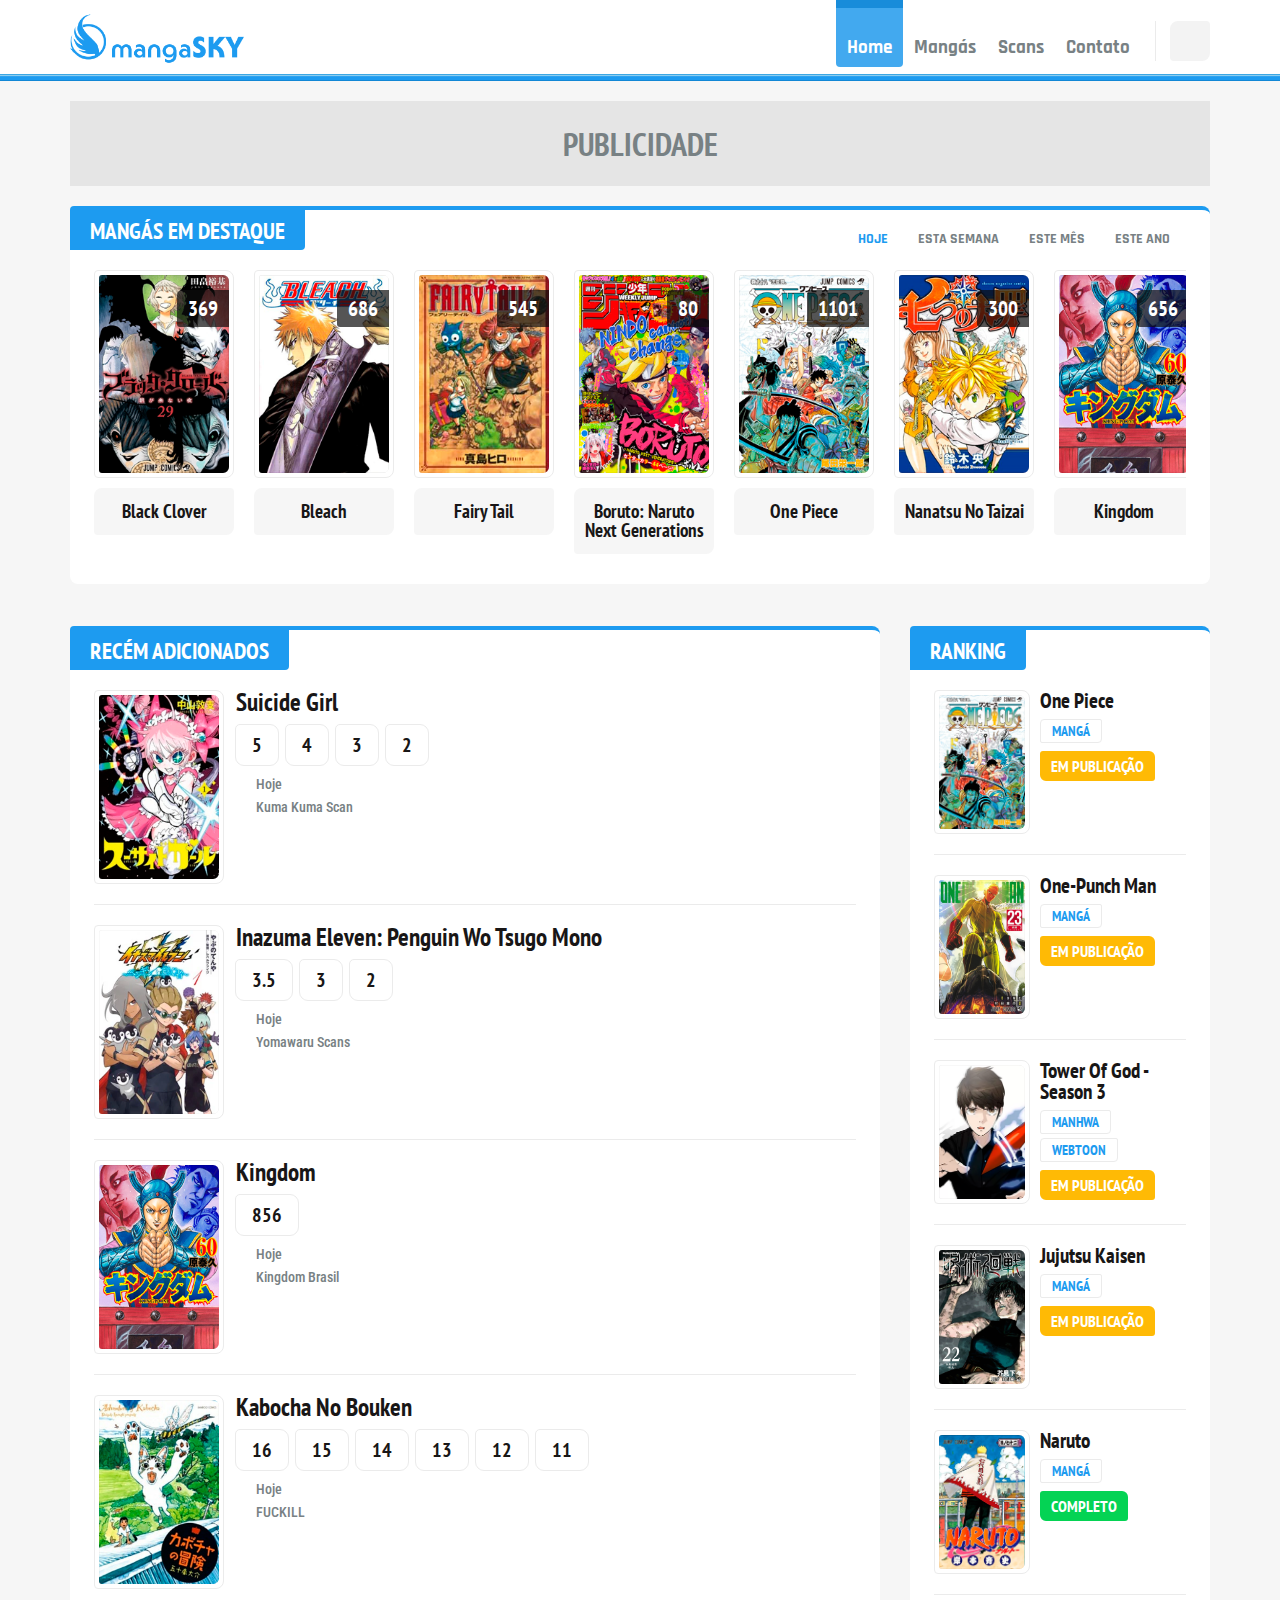
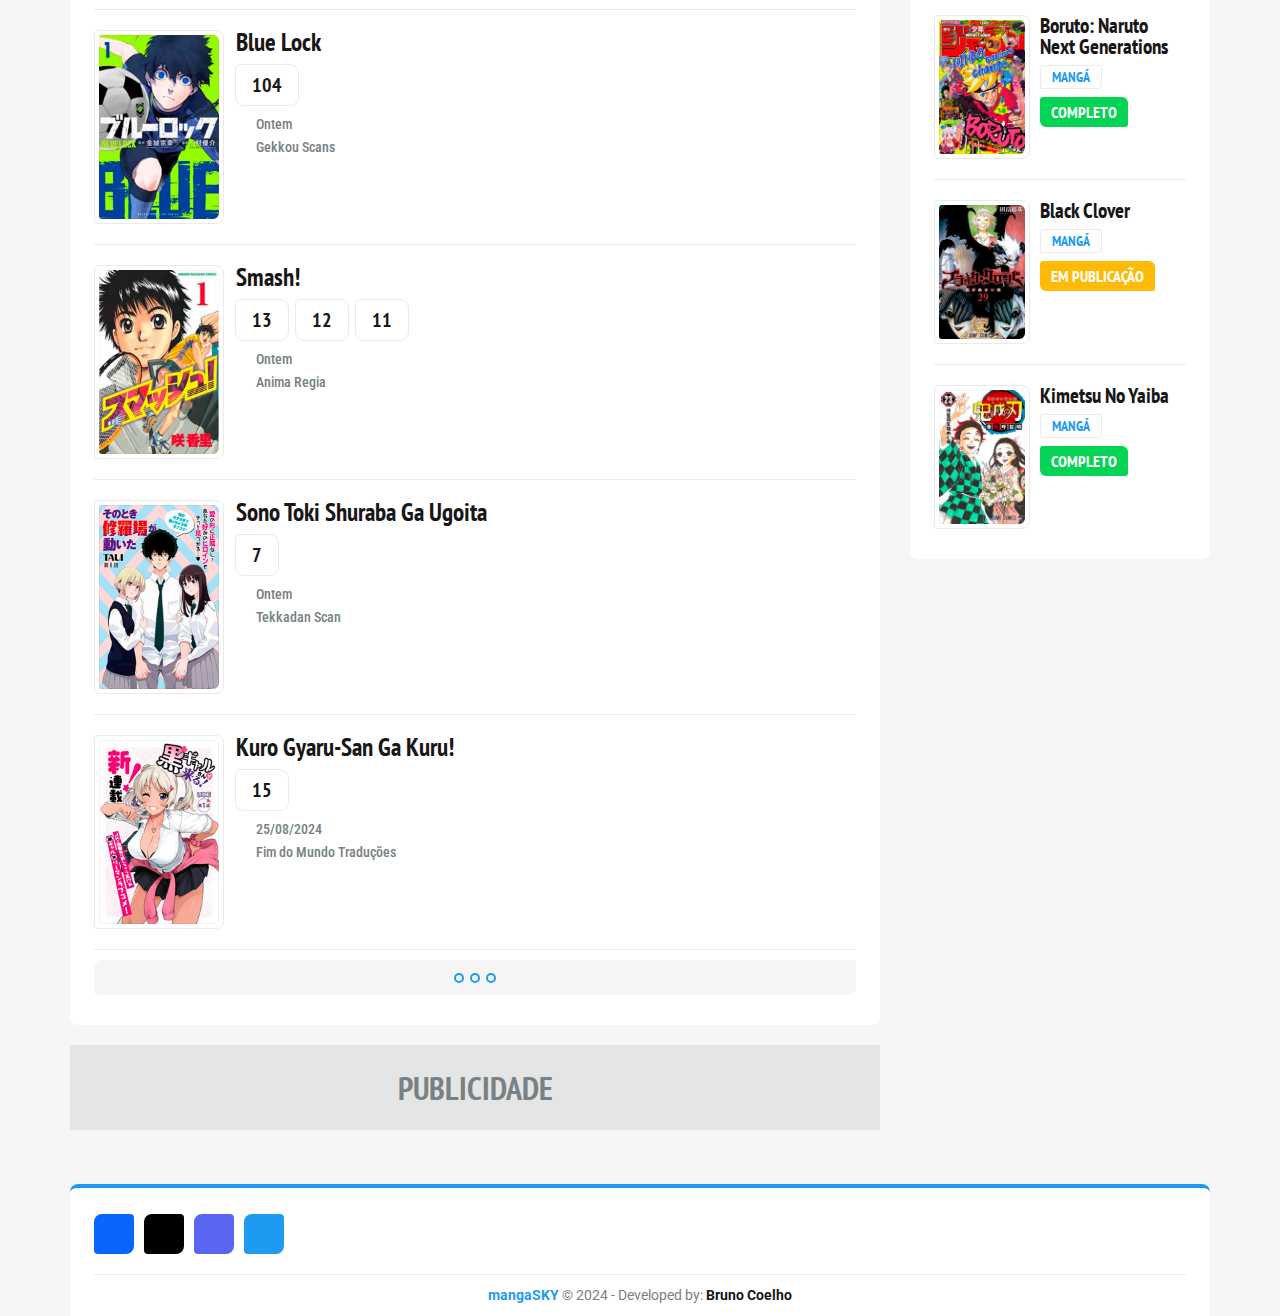
==== index.html @ 5f6895c2 "refactor: updates search component" ====
<!DOCTYPE html>
<html lang="pt-BR">
<head>
    <meta charset="UTF-8">
    <meta name="viewport" content="width=device-width, initial-scale=1.0">
    <title>mangaSKY - Leitor de mangás online pt-BR</title>
    <link rel="stylesheet" href="https://cdn.jsdelivr.net/npm/swiper@11/swiper-bundle.min.css" />
    <link rel="stylesheet" href="./assets/css/styles.css">
    <link rel="stylesheet" href="https://cdnjs.cloudflare.com/ajax/libs/font-awesome/6.5.2/css/all.min.css" integrity="sha512-SnH5WK+bZxgPHs44uWIX+LLJAJ9/2PkPKZ5QiAj6Ta86w+fsb2TkcmfRyVX3pBnMFcV7oQPJkl9QevSCWr3W6A==" crossorigin="anonymous" referrerpolicy="no-referrer" />
</head>
<body>
    <div id="window-overlay" class="window-overlay closed">
        <section class="sidebar" style="display: none;">
            <div class="sidebar__top">
                <a href="./index.html" class="sidebar__logo">mangaSKY</a>
                <button class="sidebar__button button__close-box">
                    <span class="button__close-line"></span>
                    <span class="button__close-line"></span>
                </button>
            </div>
            <nav class="sidebar__menu">
                <ul class="sidebar__list">
                    <li class="sidebar__list-item">
                        <a href="./index.html" class="sidebar__list-link">Home</a>
                    </li>
                    <li class="sidebar__list-item">
                        <a href="./mangas.html" class="sidebar__list-link">Mangás</a>
                    </li>
                    <li class="sidebar__list-item">
                        <a href="./scans.html" class="sidebar__list-link">Scans</a>
                    </li>
                    <li class="sidebar__list-item">
                        <a href="./contact.html" class="sidebar__list-link">Contato</a>
                    </li>
                </ul>
            </nav>
        </section>
    </div>
    <section id="search-wrapper" class="search">
        <form class="search__form">
            <input type="text" class="search__input" placeholder="Pesquisar...">
            <button class="search__button">
                <i class="fa-solid fa-magnifying-glass"></i>
            </button>
        </form>
    </section>
    <header class="header">
        <div class="container">
            <a href="./index.html" class="header__logo">mangaSKY</a>
            <div class="wrapper">
                <nav class="header__menu">
                    <ul class="header__list">
                        <li class="header__list-item active">
                            <a href="./index.html" class="header__list-link active">Home</a>
                        </li>
                        <li class="header__list-item">
                            <a href="./mangas.html" class="header__list-link">Mangás</a>
                        </li>
                        <li class="header__list-item">
                            <a href="./scans.html" class="header__list-link">Scans</a>
                        </li>
                        <li class="header__list-item">
                            <a href="./contact.html" class="header__list-link">Contato</a>
                        </li>
                    </ul>
                </nav>
                <div class="header__button-group">
                    <button id="sidebar-button" class="header__button button__toggle-box">
                        <span class="button__toggle-line"></span>
                        <span class="button__toggle-line"></span>
                        <span class="button__toggle-line"></span>
                    </button>
                    <span class="header__division-line">
                        <!-- -->
                    </span>
                    <button id="search-button" class="header__button">
                        <i class="fa-solid fa-magnifying-glass"></i>
                    </button>
                </div>
            </div>
        </div>
    </header>
    <main class="main">
        <section class="section ads">
            <span>Publicidade</span>
        </section>
        <section class="section content">
            <h1 class="content__title">Mangás em Destaque</h1>
            <nav class="highlights__menu">
                <ul class="highlights__list">
                    <li class="highlights__list-item">
                        <a href="#" class="highlights__list-link active">Hoje</a>
                    </li>
                    <li class="highlights__list-item">
                        <a href="#" class="highlights__list-link">Esta semana</a>
                    </li>
                    <li class="highlights__list-item">
                        <a href="#" class="highlights__list-link">Este mês</a>
                    </li>
                    <li class="highlights__list-item">
                        <a href="#" class="highlights__list-link">Este ano</a>
                    </li>
                </ul>
            </nav>
            <div class="swiper highlights__carousel">
                <div class="swiper-wrapper">
                    <!-- start carousel item -->
                    <div class="swiper-slide highlights__item">
                        <div class="highlights__cover">
                            <a href="#" class="highlights__link">
                                <img src="./assets/img/covers/black-clover.png" class="highlights__img">
                            </a>
                            <a href="#" class="highlights__chapter">369</a>
                        </div>
                        <div class="highlights__title">
                            <a href="#">Black Clover</a>
                        </div>
                    </div>
                    <!-- end carousel item -->
                    <!-- start carousel item -->
                    <div class="swiper-slide highlights__item">
                        <div class="highlights__cover">
                            <a href="#" class="highlights__link">
                                <img src="./assets/img/covers/bleach.png" class="highlights__img">
                            </a>
                            <a href="#" class="highlights__chapter">686</a>
                        </div>
                        <div class="highlights__title">
                            <a href="#">Bleach</a>
                        </div>
                    </div>
                    <!-- end carousel item -->
                    <!-- start carousel item -->
                    <div class="swiper-slide highlights__item">
                        <div class="highlights__cover">
                            <a href="#" class="highlights__link">
                                <img src="./assets/img/covers/fairy-tail.png" class="highlights__img">
                            </a>
                            <a href="#" class="highlights__chapter">545</a>
                        </div>
                        <div class="highlights__title">
                            <a href="#">Fairy Tail</a>
                        </div>
                    </div>
                    <!-- end carousel item -->
                    <!-- start carousel item -->
                    <div class="swiper-slide highlights__item">
                        <div class="highlights__cover">
                            <a href="#" class="highlights__link">
                                <img src="./assets/img/covers/boruto-naruto-next-generations.png" class="highlights__img">
                            </a>
                            <a href="#" class="highlights__chapter">80</a>
                        </div>
                        <div class="highlights__title">
                            <a href="#">Boruto: Naruto Next Generations</a>
                        </div>
                    </div>
                    <!-- end carousel item -->
                    <!-- start carousel item -->
                    <div class="swiper-slide highlights__item">
                        <div class="highlights__cover">
                            <a href="#" class="highlights__link">
                                <img src="./assets/img/covers/one-piece.png" class="highlights__img">
                            </a>
                            <a href="#" class="highlights__chapter">1101</a>
                        </div>
                        <div class="highlights__title">
                            <a href="#">One Piece</a>
                        </div>
                    </div>
                    <!-- end carousel item -->
                    <!-- start carousel item -->
                    <div class="swiper-slide highlights__item">
                        <div class="highlights__cover">
                            <a href="#" class="highlights__link">
                                <img src="./assets/img/covers/nanatsu-no-taizai.png" class="highlights__img">
                            </a>
                            <a href="#" class="highlights__chapter">300</a>
                        </div>
                        <div class="highlights__title">
                            <a href="#">Nanatsu No Taizai</a>
                        </div>
                    </div>
                    <!-- end carousel item -->
                    <!-- start carousel item -->
                    <div class="swiper-slide highlights__item">
                        <div class="highlights__cover">
                            <a href="#" class="highlights__link">
                                <img src="./assets/img/covers/kingdom.png" class="highlights__img">
                            </a>
                            <a href="#" class="highlights__chapter">656</a>
                        </div>
                        <div class="highlights__title">
                            <a href="#">Kingdom</a>
                        </div>
                    </div>
                    <!-- end carousel item -->
                    <!-- start carousel item -->
                    <div class="swiper-slide highlights__item">
                        <div class="highlights__cover">
                            <a href="#" class="highlights__link">
                                <img src="./assets/img/covers/kimetsu-no-yaiba.png" class="highlights__img">
                            </a>
                            <a href="#" class="highlights__chapter">205</a>
                        </div>
                        <div class="highlights__title">
                            <a href="#">Kimetsu No Yaiba</a>
                        </div>
                    </div>
                    <!-- end carousel item -->
                    <!-- start carousel item -->
                    <div class="swiper-slide highlights__item">
                        <div class="highlights__cover">
                            <a href="#" class="highlights__link">
                                <img src="./assets/img/covers/boku-no-hero-academia.png" class="highlights__img">
                            </a>
                            <a href="#" class="highlights__chapter">174</a>
                        </div>
                        <div class="highlights__title">
                            <a href="#">Boku No Hero Academia</a>
                        </div>
                    </div>
                    <!-- end carousel item -->
                    <!-- start carousel item -->
                    <div class="swiper-slide highlights__item">
                        <div class="highlights__cover">
                            <a href="#" class="highlights__link">
                                <img src="./assets/img/covers/tower-of-god-season-3.png" class="highlights__img">
                            </a>
                            <a href="#" class="highlights__chapter">120</a>
                        </div>
                        <div class="highlights__title">
                            <a href="#">Tower Of God - Season 3</a>
                        </div>
                    </div>
                    <!-- end carousel item -->
                </div>
            </div>
        </section>
        <div class="columns">
            <div class="columns__section">
                <section class="section content mb--0">
                    <h1 class="content__title">Recém Adicionados</h1>
                    <div class="mangas">
                        <!-- start recent item -->
                        <div class="mangas__summary">
                            <div class="mangas__cover">
                                <a href="#" class="mangas__link">
                                    <img src="./assets/img/covers/suicide-girl.png" class="mangas__img">
                                </a>
                            </div>
                            <div class="mangas__recents">
                                <a href="#" class="recents__title">Suicide Girl</a>
                                <ul class="chapters__list">
                                    <li class="chapters__list-item">
                                        <a href="#" class="chapters__list-link">5</a>
                                    </li>
                                    <li class="chapters__list-item">
                                        <a href="#" class="chapters__list-link">4</a>
                                    </li>
                                    <li class="chapters__list-item">
                                        <a href="#" class="chapters__list-link">3</a>
                                    </li>
                                    <li class="chapters__list-item">
                                        <a href="#" class="chapters__list-link">2</a>
                                    </li>
                                </ul>
                                <p class="recents__time mb--5"><span class="recents__icon"><i class="fa-solid fa-hourglass-end"></i></span>Hoje</p>  
                                <p class="recents__scan"><span class="recents__icon"><i class="fa-solid fa-layer-group"></i></span>Kuma Kuma Scan</p>
                            </div>
                        </div>
                        <!-- end recent item -->
                        <!-- start recent item -->
                        <div class="mangas__summary">
                            <div class="mangas__cover">
                                <a href="#" class="mangas__link">
                                    <img src="./assets/img/covers/inazuma-eleven-penguin-wo-tsugu-mono.png" class="mangas__img">
                                </a>
                            </div>
                            <div class="mangas__recents">
                                <a href="#" class="recents__title">Inazuma Eleven: Penguin Wo Tsugo Mono</a>
                                <ul class="chapters__list">
                                    <li class="chapters__list-item">
                                        <a href="#" class="chapters__list-link">3.5</a>
                                    </li>
                                    <li class="chapters__list-item">
                                        <a href="#" class="chapters__list-link">3</a>
                                    </li>
                                    <li class="chapters__list-item">
                                        <a href="#" class="chapters__list-link">2</a>
                                    </li>
                                </ul>
                                <p class="recents__time mb--5"><span class="recents__icon"><i class="fa-solid fa-hourglass-end"></i></span>Hoje</p>  
                                <p class="recents__scan"><span class="recents__icon"><i class="fa-solid fa-layer-group"></i></span>Yomawaru Scans</p>
                            </div>
                        </div>
                        <!-- end recent item -->
                        <!-- start recent item -->
                        <div class="mangas__summary">
                            <div class="mangas__cover">
                                <a href="#" class="mangas__link">
                                    <img src="./assets/img/covers/kingdom.png" class="mangas__img">
                                </a>
                            </div>
                            <div class="mangas__recents">
                                <a href="#" class="recents__title">Kingdom</a>
                                <ul class="chapters__list">
                                    <li class="chapters__list-item">
                                        <a href="#" class="chapters__list-link">856</a>
                                    </li>
                                </ul>
                                <p class="recents__time mb--5"><span class="recents__icon"><i class="fa-solid fa-hourglass-end"></i></span>Hoje</p>  
                                <p class="recents__scan"><span class="recents__icon"><i class="fa-solid fa-layer-group"></i></span>Kingdom Brasil</p>
                            </div>
                        </div>
                        <!-- end recent item -->
                        <!-- start recent item -->
                        <div class="mangas__summary">
                            <div class="mangas__cover">
                                <a href="#" class="mangas__link">
                                    <img src="./assets/img/covers/kabocha-no-bouken.png" class="mangas__img">
                                </a>
                            </div>
                            <div class="mangas__recents">
                                <a href="#" class="recents__title">Kabocha No Bouken</a>
                                <ul class="chapters__list">
                                    <li class="chapters__list-item">
                                        <a href="#" class="chapters__list-link">16</a>
                                    </li>
                                    <li class="chapters__list-item">
                                        <a href="#" class="chapters__list-link">15</a>
                                    </li>
                                    <li class="chapters__list-item">
                                        <a href="#" class="chapters__list-link">14</a>
                                    </li>
                                    <li class="chapters__list-item">
                                        <a href="#" class="chapters__list-link">13</a>
                                    </li>
                                    <li class="chapters__list-item">
                                        <a href="#" class="chapters__list-link">12</a>
                                    </li>
                                    <li class="chapters__list-item">
                                        <a href="#" class="chapters__list-link">11</a>
                                    </li>
                                </ul>
                                <p class="recents__time mb--5"><span class="recents__icon"><i class="fa-solid fa-hourglass-end"></i></span>Hoje</p>  
                                <p class="recents__scan"><span class="recents__icon"><i class="fa-solid fa-layer-group"></i></span>FUCKILL</p>
                            </div>
                        </div>
                        <!-- end recent item -->
                        <!-- start recent item -->
                        <div class="mangas__summary">
                            <div class="mangas__cover">
                                <a href="#" class="mangas__link">
                                    <img src="./assets/img/covers/blue-lock.png" class="mangas__img">
                                </a>
                            </div>
                            <div class="mangas__recents">
                                <a href="#" class="recents__title">Blue Lock</a>
                                <ul class="chapters__list">
                                    <li class="chapters__list-item">
                                        <a href="#" class="chapters__list-link">104</a>
                                    </li>
                                </ul>
                                <p class="recents__time mb--5"><span class="recents__icon"><i class="fa-solid fa-hourglass-end"></i></span>Ontem</p>  
                                <p class="recents__scan"><span class="recents__icon"><i class="fa-solid fa-layer-group"></i></span>Gekkou Scans</p>
                            </div>
                        </div>
                        <!-- end recent item -->
                        <!-- start recent item -->
                        <div class="mangas__summary">
                            <div class="mangas__cover">
                                <a href="#" class="mangas__link">
                                    <img src="./assets/img/covers/smash.png" class="mangas__img">
                                </a>
                            </div>
                            <div class="mangas__recents">
                                <a href="#" class="recents__title">Smash!</a>
                                <ul class="chapters__list">
                                    <li class="chapters__list-item">
                                        <a href="#" class="chapters__list-link">13</a>
                                    </li>
                                    <li class="chapters__list-item">
                                        <a href="#" class="chapters__list-link">12</a>
                                    </li>
                                    <li class="chapters__list-item">
                                        <a href="#" class="chapters__list-link">11</a>
                                    </li>
                                </ul>
                                <p class="recents__time mb--5"><span class="recents__icon"><i class="fa-solid fa-hourglass-end"></i></span>Ontem</p>  
                                <p class="recents__scan"><span class="recents__icon"><i class="fa-solid fa-layer-group"></i></span>Anima Regia</p>
                            </div>
                        </div>
                        <!-- end recent item -->
                        <!-- start recent item -->
                        <div class="mangas__summary">
                            <div class="mangas__cover">
                                <a href="#" class="mangas__link">
                                    <img src="./assets/img/covers/sono-toki-shuraba-ga-ugoita.png" class="mangas__img">
                                </a>
                            </div>
                            <div class="mangas__recents">
                                <a href="#" class="recents__title">Sono Toki Shuraba Ga Ugoita</a>
                                <ul class="chapters__list">
                                    <li class="chapters__list-item">
                                        <a href="#" class="chapters__list-link">7</a>
                                    </li>
                                </ul>
                                <p class="recents__time mb--5"><span class="recents__icon"><i class="fa-solid fa-hourglass-end"></i></span>Ontem</p>  
                                <p class="recents__scan"><span class="recents__icon"><i class="fa-solid fa-layer-group"></i></span>Tekkadan Scan</p>
                            </div>
                        </div>
                        <!-- end recent item -->
                        <!-- start recent item -->
                        <div class="mangas__summary">
                            <div class="mangas__cover">
                                <a href="#" class="mangas__link">
                                    <img src="./assets/img/covers/kuro-gyaru-san-ga-kuru.png" class="mangas__img">
                                </a>
                            </div>
                            <div class="mangas__recents">
                                <a href="#" class="recents__title">Kuro Gyaru-San Ga Kuru!</a>
                                <ul class="chapters__list">
                                    <li class="chapters__list-item">
                                        <a href="#" class="chapters__list-link">15</a>
                                    </li>
                                </ul>
                                <p class="recents__time mb--5"><span class="recents__icon"><i class="fa-solid fa-hourglass-end"></i></span>25/08/2024</p>  
                                <p class="recents__scan"><span class="recents__icon"><i class="fa-solid fa-layer-group"></i></span>Fim do Mundo Traduções</p>
                            </div>
                        </div>
                        <!-- end recent item -->
                    </div>
                    <button class="button__load-more">
                        <div class="button__ellipses">
                            <span class="button__ellipse"></span>
                            <span class="button__ellipse"></span>
                            <span class="button__ellipse"></span>
                        </div>
                    </button>
                </section>
                <section class="section ads mb--0">
                    <span>Publicidade</span>
                </section>
            </div>
            <div class="columns__aside">
                <aside class="aside content mb--0">
                    <h1 class="content__title">Ranking</h1>
                    <!-- ranking template designed for 8 elements -->
                    <div class="ranking">
                        <!-- start ranking item -->
                        <div class="ranking__summary">
                            <div class="ranking__cover">
                                <a href="#" class="ranking__link">
                                    <img src="./assets/img/covers/one-piece.png" class="ranking__img">
                                </a>
                            </div>
                            <div class="ranking__info">
                                <a href="#" class="info__title">One Piece</a>
                                <ul class="types__list">
                                    <li class="types__list-item">Mangá</li>
                                </ul>
                                <span class="ranking__status status--on-going">Em Publicação</span>
                            </div>
                        </div>
                        <!-- end ranking item -->
                        <!-- start ranking item -->
                        <div class="ranking__summary">
                            <div class="ranking__cover">
                                <a href="#" class="ranking__link">
                                    <img src="./assets/img/covers/one-punch-man.png" class="ranking__img">
                                </a>
                            </div>
                            <div class="ranking__info">
                                <a href="#" class="info__title">One-Punch Man</a>
                                <ul class="types__list">
                                    <li class="types__list-item">Mangá</li>
                                </ul>
                                <span class="ranking__status status--on-going">Em Publicação</span>
                            </div>
                        </div>
                        <!-- end ranking item -->
                        <!-- start ranking item -->
                        <div class="ranking__summary">
                            <div class="ranking__cover">
                                <a href="#" class="ranking__link">
                                    <img src="./assets/img/covers/tower-of-god-season-3.png" class="ranking__img">
                                </a>
                            </div>
                            <div class="ranking__info">
                                <a href="#" class="info__title">Tower Of God - Season 3</a>
                                <ul class="types__list">
                                    <li class="types__list-item">Manhwa</li>
                                    <li class="types__list-item">Webtoon</li>
                                </ul>
                                <span class="ranking__status status--on-going">Em Publicação</span>
                            </div>
                        </div>
                        <!-- end ranking item -->
                        <!-- start ranking item -->
                        <div class="ranking__summary">
                            <div class="ranking__cover">
                                <a href="#" class="ranking__link">
                                    <img src="./assets/img/covers/jujutsu-kaisen.png" class="ranking__img">
                                </a>
                            </div>
                            <div class="ranking__info">
                                <a href="#" class="info__title">Jujutsu Kaisen</a>
                                <ul class="types__list">
                                    <li class="types__list-item">Mangá</li>
                                </ul>
                                <span class="ranking__status status--on-going">Em Publicação</span>
                            </div>
                        </div>
                        <!-- end ranking item -->
                        <!-- start ranking item -->
                        <div class="ranking__summary">
                            <div class="ranking__cover">
                                <a href="#" class="ranking__link">
                                    <img src="./assets/img/covers/naruto.png" class="ranking__img">
                                </a>
                            </div>
                            <div class="ranking__info">
                                <a href="#" class="info__title">Naruto</a>
                                <ul class="types__list">
                                    <li class="types__list-item">Mangá</li>
                                </ul>
                                <span class="ranking__status status--complete">Completo</span>
                            </div>
                        </div>
                        <!-- end ranking item -->
                        <!-- start ranking item -->
                        <div class="ranking__summary">
                            <div class="ranking__cover">
                                <a href="#" class="ranking__link">
                                    <img src="./assets/img/covers/boruto-naruto-next-generations.png" class="ranking__img">
                                </a>
                            </div>
                            <div class="ranking__info">
                                <a href="#" class="info__title">Boruto: Naruto Next Generations</a>
                                <ul class="types__list">
                                    <li class="types__list-item">Mangá</li>
                                </ul>
                                <span class="ranking__status status--complete">Completo</span>
                            </div>
                        </div>
                        <!-- end ranking item -->
                        <!-- start ranking item -->
                        <div class="ranking__summary">
                            <div class="ranking__cover">
                                <a href="#" class="ranking__link">
                                    <img src="./assets/img/covers/black-clover.png" class="ranking__img">
                                </a>
                            </div>
                            <div class="ranking__info">
                                <a href="#" class="info__title">Black Clover</a>
                                <ul class="types__list">
                                    <li class="types__list-item">Mangá</li>
                                </ul>
                                <span class="ranking__status status--on-going">Em Publicação</span>
                            </div>
                        </div>
                        <!-- end ranking item -->
                        <!-- start ranking item -->
                        <div class="ranking__summary">
                            <div class="ranking__cover">
                                <a href="#" class="ranking__link">
                                    <img src="./assets/img/covers/kimetsu-no-yaiba.png" class="ranking__img">
                                </a>
                            </div>
                            <div class="ranking__info">
                                <a href="#" class="info__title">Kimetsu No Yaiba</a>
                                <ul class="types__list">
                                    <li class="types__list-item">Mangá</li>
                                </ul>
                                <span class="ranking__status status--complete">Completo</span>
                            </div>
                        </div>
                        <!-- end ranking item -->
                    </div>
                </aside>
            </div>
        </div>
    </main>
    <footer class="footer">
        <div class="container">
            <div class="footer__top">
                <nav class="footer__socials">
                    <ul class="socials__list">
                        <li class="socials__list-item">
                            <a href="#" class="socials__list-link socials--facebook">
                                <i class="fa-brands fa-facebook-f"></i>
                            </a>
                        </li>
                        <li class="socials__list-item">
                            <a href="#" class="socials__list-link socials--twitter-x">
                                <i class="fa-brands fa-x-twitter"></i>
                            </a>
                        </li>
                        <li class="socials__list-item">
                            <a href="#" class="socials__list-link socials--discord">
                                <i class="fa-brands fa-discord"></i>
                            </a>
                        </li>
                        <li class="socials__list-item">
                            <a href="./contact.html" class="socials__list-link socials--contact">
                                <i class="fa-solid fa-envelope"></i>
                            </a>
                        </li>
                    </ul>
                </nav>
            </div>
            <div class="footer__copy">
                <p><a href="#" class="copy__link">mangaSKY</a> © 2024 - Developed by: <a href="http://eubrunocoelho.vercel.app" target="_blank" class="copy__link copy__link--author">Bruno Coelho</p>
            </div>
        </div>
    </footer>
    <script src="https://ajax.googleapis.com/ajax/libs/jquery/3.7.1/jquery.min.js"></script>
    <script src="https://cdn.jsdelivr.net/npm/swiper@11/swiper-bundle.min.js"></script>
    <script src="./assets/js/scripts.js"></script>
    <script src="./assets/js/swiper.js"></script>
</body>
</html>
---- assets/css/styles.css ----
@import url("https://fonts.googleapis.com/css2?family=Roboto:ital,wght@0,100;0,300;0,400;0,500;0,700;0,900;1,100;1,300;1,400;1,500;1,700;1,900&display=swap");@import url("https://fonts.googleapis.com/css2?family=Roboto+Condensed:ital,wght@0,100..900;1,100..900&display=swap");@import url("https://fonts.googleapis.com/css2?family=Rajdhani:wght@300;400;500;600;700&display=swap");@import url("https://fonts.googleapis.com/css2?family=PT+Sans+Narrow:wght@400;700&display=swap");html,body,div,span,applet,object,iframe,h1,h2,h3,h4,h5,h6,p,blockquote,pre,a,abbr,acronym,address,big,cite,code,del,dfn,em,img,ins,kbd,q,s,samp,small,strike,strong,sub,sup,tt,var,b,u,i,center,dl,dt,dd,ol,ul,li,fieldset,form,label,legend,table,caption,tbody,tfoot,thead,tr,th,td,article,aside,canvas,details,embed,figure,figcaption,footer,header,hgroup,menu,nav,output,ruby,section,summary,time,mark,audio,video{margin:0;padding:0;border:0;font-size:100%;font:inherit;vertical-align:baseline}article,aside,details,figcaption,figure,footer,header,hgroup,menu,nav,section{display:block}body{line-height:1}ol,ul{list-style:none}blockquote,q{quotes:none}blockquote:before,blockquote:after,q:before,q:after{content:'';content:none}table{border-collapse:collapse;border-spacing:0}*,*::before,*::after{-webkit-tap-highlight-color:transparent;box-sizing:border-box;text-rendering:optimizeLegibility}html{height:100%}body{background:#f6f6f6;display:flex;flex-direction:column;font-family:"Roboto",sans-serif;min-height:100%}button{border:none;cursor:pointer;outline:none}a{color:#1d9bf0;text-decoration:none}a:hover{text-decoration:underline}.window-overlay{background:rgba(36,38,40,0.4);height:100%;opacity:0;pointer-events:none;position:fixed;transition:opacity .19s;width:100%;z-index:calc(9999 - 1)}.window-overlay.visible{opacity:1;pointer-events:all}.pre-loader{width:25px;height:25px;border-radius:50%;border:4px solid;border-color:#ebebeb;border-right-color:#1d9bf0;animation:looping 1s infinite linear}@keyframes looping{to{transform:rotate(1turn)}}.button{background:#fff;border:2px solid #1d9bf0;border-radius:8px 4px 8px 4px;color:#181616;font-family:"PT Sans Narrow",sans-serif;font-size:19px;font-weight:700;height:42px;line-height:0;text-transform:uppercase;transition:.04s ease-in-out;width:100%}.button:hover{color:#1d9bf0}.button__load-more{align-items:center;background:#f6f6f6;border-radius:8px 4px 8px 4px;display:flex;height:35px;justify-content:center;margin:10px 0 0 0;transition:.04s ease-in-out;width:100%}.button__load-more:hover{background:#1d9bf0}.button__load-more:hover .button__ellipse{border:2px solid #fff}.button__ellipses{column-gap:6px;display:flex;justify-content:center}.button__ellipse{background:none;border:2px solid #1d9bf0;border-radius:50%;height:10px;transition:.04s ease-in-out;width:10px}.alert{border:1px solid;border-radius:3px 6px 3px 6px;font-family:"Roboto",sans-serif;font-size:15px;font-weight:500;padding:16px 16px 16px 16px;width:100%}.sidebar{background:#fff;display:flex;flex-direction:column;height:100vh;overflow:auto;padding:0 10px 0 10px;position:fixed;width:290px;z-index:9999}.sidebar__top{align-items:center;border-bottom:1px solid #ebebeb;display:flex;height:72px;justify-content:space-between;width:100%}.sidebar__logo{background:url(../img/single-logo.png) center no-repeat;background-size:contain;display:block;height:60px;text-indent:-99999px;width:46px}.sidebar__button{background:#f3f3f3;border-radius:8px 4px 8px 4px;height:40px;transition:.04s ease-in-out;width:40px}.sidebar__button:hover{background:#1d9bf0}.sidebar__button:hover .button__close-line{background:#fff}.sidebar__menu{display:flex;justify-content:start;margin:30px 0 62px 0;width:100%}.sidebar__list{display:flex;flex-direction:column;row-gap:14px;padding:0 0 0 4px;width:100%}.sidebar__list-link{color:#454c4f;font-family:"Rajdhani",sans-serif;font-size:19px;font-weight:700;transition:.1s ease-in-out}.sidebar__list-link:hover{color:#1d9bf0}.button__close-box{align-items:center;display:flex;justify-content:center;position:relative}.button__close-line{background:#1d9bf0;border-radius:3px;display:block;height:3px;left:50%;position:absolute;top:50%;transform-origin:center;width:20px}.button__close-line:first-child{transform:translateX(-50%) translateY(-50%) rotate(45deg)}.button__close-line:last-child{transform:translateX(-50%) translateY(-50%) rotate(-45deg)}.search{align-items:center;display:flex;height:0;justify-content:center;padding:0 10px 0 10px;transition:height .2s;width:100%}.search__form{max-width:940px;position:relative;width:100%}.search__input{background:#fff;border:1px solid #f1f1f1;border-radius:8px 4px 8px 4px;color:#788184;font-family:"Roboto",sans-serif;font-size:18px;font-weight:500;height:50px;outline:none;padding:0 52px 0 18px;width:100%}.search__input::placeholder{color:#8d9598}.search__button{background:none;border:none;color:#1d9bf0;font-size:22px;height:50px;outline:none;position:absolute;right:0;width:50px}.search.visible{height:90px !important}@media screen and (min-width: 480px){.search{padding:0 20px 0 20px}}@media screen and (min-width: 920px){.search{padding:0 30px 0 30px}}.header{align-items:center;background:#fff;display:flex;height:74px;margin:0 0 0 0;position:relative;width:100%}.header::after{background:linear-gradient(to bottom, #3da7e3 0%, #3da7e3 16%, #3da7e3 18%, #8bcdef 20%, #8bcdef 32%, #8bcdef 34%, #1d9bf0 36%, #1d9bf0 80%, #1d9bf0 82%, #1287d5 84%, #1287d5 100%);bottom:-7px;content:'';height:7px;position:absolute;width:100%}.header .container{align-items:center;display:flex;height:100%;padding:0 10px 0 10px;width:100%}.header__logo{background:url(../img/single-logo.png) center no-repeat;background-size:contain;display:block;height:68px;text-indent:-99999px;width:54px}.header .wrapper{align-items:center;display:flex;flex:1;height:100%;justify-content:end;width:100%}.header__menu{display:none}.header__button-group{column-gap:14px;display:flex;height:58px;padding:13px 0 0 0;width:max-content}.header__division-line{background:#ebebeb;display:block;height:40px;width:1px}.header__button{align-items:center;background:#f3f3f3;border-radius:8px 4px 8px 4px;color:#1d9bf0;display:flex;font-size:20px;height:40px;justify-content:center;transition:.04s ease-in-out;width:40px}.header__button:hover{background:#1d9bf0;color:#fff}.header__button:hover .button__toggle-line{background:#fff}.button__toggle-box{display:flex;flex-direction:column;gap:4px}.button__toggle-line{background:#1d9bf0;border-radius:3px;height:3px;transition:.04 ease-in-out;width:20px}@media screen and (min-width: 480px){.header .container{padding:0 20px 0 20px}.header__logo{background:url(../img/logo.png) center no-repeat;background-size:contain;height:68px;width:174px}}@media screen and (min-width: 690px){.header__menu{display:flex;font-family:"Rajdhani",sans-serif;font-size:19px;font-weight:700;height:100%}.header__division-line{margin:0 0 0 14px}.header__list{display:flex}.header__list-item{height:100%;padding:38px 11px 10px 11px}.header__list-item.active{background:#42a9ef;border-radius:0 0 4px 4px;height:max-content;position:relative}.header__list-item.active::before{background:#188cda;content:'';height:8px;left:0;overflow:1;position:absolute;top:0;width:100%}.header__list-link{color:#788184;text-decoration:none;transition:.1s ease-in-out}.header__list-link.active{color:#fff;text-decoration:none}.header__list-link.active:hover{color:#fff}.header__list-link:hover{color:#1d9bf0}.button__toggle-box{display:none}}@media screen and (min-width: 920px){.header .container{margin:0 auto 0;max-width:1200px;padding:0 30px 0 30px}}.main{display:flex;flex-direction:column;margin:7px auto 54px;padding:0 10px 0 10px;width:100%}@media screen and (min-width: 480px){.main{padding:0 20px 0 20px}}@media screen and (min-width: 920px){.main{max-width:1200px;padding:0 30px 0 30px}}.breadcrumbs{margin:4px 0 20px 0;padding:4px 0 4px 0;width:100%}.breadcrumbs__list{display:flex;flex-wrap:wrap;width:100%;word-break:break-word}.breadcrumbs__list-item{color:#7e7e7e;display:flex;font-family:"Roboto",sans-serif;font-size:13px;font-weight:400}.breadcrumbs__list-item:not(:first-child)::before{color:silver;content:'\00bb';padding:0 4px 0 4px}.section{margin:20px 0 42px 0;width:100%}.aside{margin:20px 0 42px 0;width:100%}.content{background:#fff;border-top:4px solid #1d9bf0;border-radius:4px 8px 8px 8px;margin:0 0 42px 0;padding:60px 10px 30px 10px;position:relative;width:100%}.content--single{border-radius:8px 8px 8px 8px;padding:20px 10px 20px 10px}.content__title{align-items:center;background:#1d9bf0;border-radius:0 0 4px 0;color:#fff;display:flex;font-family:"PT Sans Narrow",sans-serif;font-size:23px;font-weight:700;height:40px;left:0;padding:0 20px 0 20px;position:absolute;text-transform:uppercase;top:0;width:max-content}@media screen and (min-width: 480px){.content{padding:60px 14px 30px 14px}.content--single{padding:20px 14px 20px 14px}}@media screen and (min-width: 920px){.content{padding:60px 24px 30px 24px}.content--single{padding:20px 24px 20px 24px}}.ads{align-items:center;background:#e5e5e5;display:flex;height:85px;justify-content:center;margin:20px 0 20px 0 !important;width:100%}.ads span{color:#788184;font-family:"PT Sans Narrow",sans-serif;font-size:26px;font-weight:700;text-transform:uppercase}@media screen and (min-width: 480px){.ads span{font-size:28px}}@media screen and (min-width: 920px){.ads span{font-size:32px}}.highlights__menu{display:none}.highlights__carousel{height:100%;width:100%}.highlights__item{display:flex;flex-direction:column;height:100%;width:140px}.highlights__cover{align-items:center;background:#fff;border:1px solid #ebebeb;border-radius:4px 8px 8px 4px;display:flex;height:208px;justify-content:center;margin:0 0 10px 0;width:100%}.highlights__link{align-items:center;background:#ececec;border-radius:3px 6px 6px 3px;display:flex;height:198px;justify-content:center;width:calc(100% - 8px)}.highlights__img{border-radius:3px 6px 6px 3px;height:100%;transition:.04s ease-in-out;width:100%}.highlights__img:hover{opacity:.88}.highlights__chapter{background:rgba(13,13,13,0.7);border-radius:5px 0px 0px 3px;color:#fff;font-family:"PT Sans Narrow",sans-serif;font-size:21px;font-weight:700;padding:8px 11px 8px 11px;position:absolute;right:5px;top:20px;transition:.08s ease-in-out}.highlights__chapter:hover{background:rgba(13,13,13,0.88);text-decoration:none}.highlights__title{align-items:center;background:#f6f6f6;border-radius:8px 4px 8px 4px;display:flex;justify-content:center;text-align:center;text-transform:capitalize;transition:.08s ease-in-out;width:100%;word-break:break-word}.highlights__title:hover{background:#fbfbfb}.highlights__title:hover a{color:#1d9bf0}.highlights__title a{color:#181616;font-family:"PT Sans Narrow",sans-serif;font-size:19px;font-weight:700;height:100%;padding:14px 8px 14px 8px;text-decoration:none;text-transform:capitalize;transition:.08s ease-in-out;width:100%}@media screen and (min-width: 740px){.highlights__menu{display:block}.highlights__list{column-gap:30px;display:flex;position:absolute;right:40px;top:20px}.highlights__list-link{color:#788184;font-family:"Rajdhani",sans-serif;font-size:14px;font-weight:700;text-decoration:none;text-transform:uppercase}.highlights__list-link:hover{text-decoration:none}.highlights__list-link.active{color:#1d9bf0}}.manga{width:100%}.manga__summary{align-items:center;display:grid;grid-template-areas:'cover' 'info' 'synopsis';height:100%;row-gap:16px;width:100%}.manga__summary .wrapper{align-items:center;display:flex;grid-area:cover;height:100%;justify-content:center;width:100%}.manga__cover{align-items:center;background:#fff;border:1px solid #ebebeb;border-radius:4px 8px 8px 4px;display:flex;height:302px;justify-content:center;width:200px}.manga__img{border-radius:3px 6px 6px 3px;height:290px;width:calc(100% - 10px)}.manga__info{align-items:center;display:flex;flex-direction:column;grid-area:info;height:100%;width:100%}.manga__title{color:#181616;font-family:"PT Sans Narrow",sans-serif;font-size:33px;font-weight:700;margin:0 0 12px 0;text-align:center;text-transform:capitalize;width:100%}.manga__info .types__list{display:flex;flex-wrap:wrap;gap:8px;justify-content:center;margin:0 0 12px 0;width:100%}.manga__info .types__list-item{align-items:center;border:1px solid #ebebeb;border-radius:4px 2px 4px 2px;color:#1d9bf0;display:flex;font-family:"PT Sans Narrow",sans-serif;font-size:15px;font-weight:700;height:26px;justify-content:center;padding:0 15px 0 15px;text-transform:uppercase}.manga__info .genres__list{justify-content:center;margin:0 0 0 0;width:100%}.manga__info .genres__list-link{font-size:18px;height:34px;padding:0 15px 0 15px}.manga__synopsis{align-items:center;display:flex;grid-area:synopsis;height:100%;justify-content:center;width:100%}.manga__datasheet{margin:26px 0 0 0;overflow-x:auto;width:100%}.manga__share{margin:20px 0 0 0;width:100%}.info__status{align-items:center;border-radius:3px 6px 3px 6px;color:#fff;display:flex;font-family:"PT Sans Narrow",sans-serif;font-size:19px;font-weight:700;height:34px;justify-content:center;margin:0 0 12px 0;padding:0 15px 0 15px;text-transform:uppercase;width:max-content}.synopsis__text{color:#242628;font-family:"Roboto",sans-serif;font-size:14px;font-weight:500;text-align:center}.datasheet__table{min-width:580px;width:100%}.datasheet__table tr{border-bottom:1px solid #ebebeb;color:#242628;display:flex;font-family:"Roboto",sans-serif;font-size:14px;font-weight:500;width:100%}.datasheet__table tr:only-child{border-bottom:1px solid #ebebeb;border-top:1px solid #ebebeb}.datasheet__table tr:first-child{border-top:1px solid #ebebeb}.datasheet__table tr:last-child{border-bottom:1px solid #ebebeb}.datasheet__table tr th,.datasheet__table tr td{padding:10px 12px 10px 0}.datasheet__table tr th{display:flex;justify-content:start;width:190px}.datasheet__table tr td{flex:1;text-align:start;width:100%}.share__list{display:flex;flex-wrap:wrap;gap:10px;justify-content:center;width:100%}.share__list-link{align-items:center;border-radius:50%;color:#fff;display:flex;font-size:18px;height:38px;justify-content:center;transition:.08s ease-in-out;width:40px}.share__list-link:hover{text-decoration:none}@media screen and (min-width: 548px){.manga__summary{grid-template-areas:'cover info' 'synopsis synopsis';grid-template-columns:calc(200px + 16px) auto}.manga__summary .wrapper{align-items:start;justify-content:start}.manga__info{align-items:start;justify-content:start}.manga__info .types__list{justify-content:start}.manga__info .genres__list{justify-content:start}.manga__title{text-align:start}}@media screen and (min-width: 622px){.manga__summary{grid-template-areas:'cover info' 'cover synopsis';grid-template-rows:auto 1fr}.manga__synopsis{align-items:start}.synopsis__text{text-align:start}}.chapters{display:flex;flex-direction:column;width:100%}.chapters__item{align-items:center;border-bottom:1px solid #ebebeb;cursor:pointer;display:flex;height:100%;padding:10px 0 10px 0;width:100%}.chapters__item:first-child{border-top:1px solid #ebebeb}.chapters__item:hover{background:#fbfbfb}.chapters__item:hover .chapters__link{color:#1d9bf0}.chapters__date{display:flex;margin:0 10px 0 0}.chapters__date-box{align-items:center;background:#f6f6f6;border-radius:8px 4px 8px 4px;color:#181616;display:flex;font-family:"PT Sans Narrow",sans-serif;font-size:17px;font-weight:700;height:38px;justify-content:center;text-transform:capitalize;width:96px}.chapters__summary{align-items:center;display:flex;flex:1;width:100%}.chapters__summary::before{background:#ebebeb;content:'';height:38px;margin:0 10px 0 0;width:1px}.chapters__link{color:#181616;font-family:"PT Sans Narrow",sans-serif;font-size:20px;font-weight:700;height:100%}.chapters__link:hover{text-decoration:none}.chapters__scans{display:none}@media screen and (min-width: 380px){.chapters__date{margin:0 14px 0 0}.chapters__date-box{font-size:18px;width:100px}.chapters__summary::before{margin:0 14px 0 0}.chapters__link{font-size:21px}}@media screen and (min-width: 600px){.chapters__date{margin:0 14px 0 0}.chapters__date-box{font-size:18px;width:100px}.chapters__summary::before{margin:0 14px 0 0}.chapters__link{font-size:21px}.chapters__scans{display:block}.scans__list{align-items:center;display:flex;gap:6px}.scans__list-item{align-items:center;border:1px solid #ebebeb;border-radius:4px 2px 4px 2px;color:#1d9bf0;display:flex;font-family:"PT Sans Narrow",sans-serif;font-size:15px;font-weight:700;height:26px;justify-content:center;padding:0 15px 0 15px;text-transform:uppercase}}@media screen and (min-width: 692px){.chapters__item{padding:10px 10px 10px 10px}.chapters__date{margin:0 20px 0 0}.chapters__date-box{width:118px}.chapters__summary::before{margin:0 20px 0 0}}.comments{align-items:center;background:#e5e5e5;display:flex;height:50px;justify-content:center;width:100%}.comments span{color:#788184;font-family:"PT Sans Narrow",sans-serif;font-size:26px;font-weight:700;text-transform:uppercase}.contact{margin:0 auto;max-width:840px;width:100%}.contact__form{width:100%}.contact__form .wrapper{margin:0 0 20px 0;width:100%}.contact__messages{display:flex;flex-direction:column;margin:20px 0 0 0;row-gap:14px;width:100%}.form__group{display:flex;flex-direction:column;margin:0 0 12px 0;width:100%}.form__group:last-child{margin:0 0 0 0}.form__label{color:#1d9bf0;font-family:"Rajdhani",sans-serif;font-size:16px;font-weight:700;margin:0 0 6px 0;padding:0 0 0 3px;width:100%}.form__input{background:#f1f1f1;border:none;border-radius:3px 6px 3px 6px;color:#788184;font-family:"Roboto",sans-serif;font-size:15px;font-weight:500;height:46px;outline:none;padding:0 16px 0 16px;width:100%}.form__input::placeholder{color:#8d9598}.form__text-area{background-color:#f1f1f1;border:none;border-radius:3px 6px 3px 6px;color:#788184;font-family:"Roboto",sans-serif;font-size:15px;font-weight:500;height:120px;outline:none;padding:18px 16px 18px 16px;resize:none;width:100%}.form__text-area::placeholder{color:#8d9598}@media screen and (min-width: 540px){.form__button{max-width:202px}}.scans{margin:0 auto;max-width:840px;width:100%}.letters{width:100%}.letters__list{display:flex;flex-wrap:wrap;gap:7px;justify-content:center;width:100%}.letters__list-link{align-items:center;border:1px solid #ebebeb;border-radius:8px 4px 8px 4px;color:#181616;display:flex;font-family:"Rajdhani",sans-serif;font-size:16px;font-weight:700;height:32px;justify-content:center;text-transform:uppercase;transition:.08s ease-in-out;width:32px}.letters__list-link:hover{color:#1d9bf0;border:2px solid #1d9bf0;text-decoration:none}.letters__list-link.active{border:2px solid #1d9bf0;color:#1d9bf0}.columns{display:flex;flex-direction:column;row-gap:42px;width:100%}.columns__section{display:flex;flex-direction:column;width:100%}.columns__aside{display:flex;flex-direction:column;width:100%}@media screen and (min-width: 860px){.columns{column-gap:30px;flex-direction:row;row-gap:0}.columns__section{flex:1}.columns__aside{width:300px}}.mangas{width:100%}.mangas .item:only-child{border-bottom:none;padding:0 0 0 0 !important}.mangas .item:last-child{border-bottom:none;padding:20px 0 0 0}.mangas__search{margin:0 0 20px 0;width:100%}.mangas__search .search__form{border-bottom:1px solid #ebebeb;padding:0 0 20px 0;position:relative;width:100%}.mangas__search .search__input{background:#f1f1f1;color:#788184;font-family:"Roboto",sans-serif;font-size:18px;font-weight:500;height:50px;outline:none;padding:0 52px 0 18px;width:100%}.mangas__search .search__input::placeholder{color:#bdc2c3}.mangas__search .search__button{background:none;border:none;color:#1d9bf0;font-size:22px;height:50px;outline:none;position:absolute;right:0;width:50px}.mangas__summary{border-bottom:1px solid #ebebeb;display:flex;padding:20px 0 20px 0;width:100%}.mangas__summary:only-child,.mangas__summary:first-child{padding:0 0 20px 0}.mangas__cover{align-items:center;background:#fff;border:1px solid #ebebeb;border-radius:4px 8px 8px 4px;display:flex;height:166px;justify-content:center;margin:0 8px 0 0;width:106px}.mangas__link{align-items:center;background:#ececec;border-radius:3px 6px 6px 3px;display:flex;height:156px;justify-content:center;width:calc(100% - 8px)}.mangas__img{border-radius:3px 6px 6px 3px;height:100%;transition:.04s ease-in-out;width:100%}.mangas__img:hover{opacity:.88}.mangas__recents,.mangas__item{display:flex;flex:1;flex-direction:column;width:100%}.mangas__item .types{width:100%}.mangas__item .types__list{display:flex;flex-wrap:wrap;gap:4px;margin:0 0 8px 0;width:100%}.mangas__item .types__list-item{align-items:center;border:1px solid #ebebeb;border-radius:4px 2px 4px 2px;color:#1d9bf0;display:flex;font-family:"PT Sans Narrow",sans-serif;font-size:14px;font-weight:700;height:24px;justify-content:center;padding:0 11px 0 11px;text-transform:uppercase}.mangas__item .genres__list{margin:0 0 0 0;width:100%}.recents__title,.item__title{color:#181616;font-family:"PT Sans Narrow",sans-serif;font-size:23px;font-weight:700;margin:0 0 8px 0;text-transform:capitalize;transition:.1s ease-in-out;width:100%}.recents__title:hover,.item__title:hover{color:#1d9bf0}.recents__time,.recents__scan{align-items:center;color:#788184;display:flex;font-family:"Roboto Condensed",sans-serif;font-size:14px;font-weight:500;height:18px;width:100%}.recents__icon{align-items:center;color:#1d9bf0;display:flex;font-size:14px;height:18px;justify-content:center;margin:0 2px 0 0;width:18px}.item__status{align-items:center;border-radius:3px 6px 3px 6px;color:#fff;display:flex;font-family:"PT Sans Narrow",sans-serif;font-size:16px;font-weight:700;height:30px;justify-content:center;margin:0 0 8px 0;padding:0 11px 0 11px;text-transform:uppercase;width:max-content}.chapters__list{display:flex;flex-wrap:wrap;gap:8px;margin:0 0 8px 0;width:100%}.chapters__list-link{align-items:center;background:#fff;border-radius:4px 8px 8px 8px;color:#181616;display:flex;flex-wrap:wrap;font-family:"PT Sans Narrow",sans-serif;font-size:20px;font-weight:700;justify-content:center;outline:1px solid #ebebeb;padding:6px 13px 6px 13px;transition:.08s ease-in-out}.chapters__list-link:hover{color:#1d9bf0;outline:2px solid #1d9bf0;text-decoration:none}@media screen and (min-width: 480px){.mangas__cover{height:186px;width:122px}.mangas__link{height:176px}.mangas__item .genres__list{gap:10px}.recents__title,.item__title{font-size:25px;margin:0 0 10px 0}.chapters__list{margin:0 0 10px 0}.chapters__list-link{padding:10px 16px 10px 16px}}@media screen and (min-width: 586px){.mangas__item .genres__list-link{font-size:17px;height:32px}}@media screen and (min-width: 860px){.mangas__cover{height:194px;margin:0 12px 0 0;width:130px}.mangas__link{height:184px}}.pagination{margin:30px 0 0 0 !important;width:100%}.pagination__list{display:flex;flex-wrap:wrap;gap:8px;justify-content:center;width:100%}.pagination__list-item span{color:#cecece}.pagination__list-link{align-items:center;background:#fff;border:1px solid #ebebeb;border-radius:8px 4px 8px 4px;color:#181616;display:flex;font-family:"Rajdhani",sans-serif;font-size:16px;font-weight:700;height:37px;justify-content:center;width:37px}.pagination__list-link:not(span):hover{color:#1d9bf0;border:2px solid #1d9bf0;text-decoration:none}.pagination__list-link.active{color:#1d9bf0;border:2px solid #1d9bf0}@media screen and (min-width: 480px){.pagination__list-link{font-size:17px;height:40px;width:40px}}.ranking{display:grid;grid-template-columns:1fr;width:100%}.ranking__summary{border-bottom:1px solid #ebebeb;display:flex;padding:20px 0 20px 0;width:100%}.ranking__summary:first-child{padding:0 0 20px 0}.ranking__summary:last-child{border-bottom:none;padding:20px 0 0 0}.ranking__cover{align-items:center;background:#fff;border:1px solid #ebebeb;border-radius:4px 8px 8px 4px;display:flex;height:144px;justify-content:center;margin:0 10px 0 0;width:96px}.ranking__link{align-items:center;background:#ececec;border-radius:3px 6px 6px 3px;display:flex;height:134px;justify-content:center;width:calc(100% - 8px)}.ranking__img{border-radius:3px 6px 6px 3px;height:100%;width:100%}.ranking__info{display:flex;flex:1;flex-direction:column;width:100%}.ranking .types__list{display:flex;flex-wrap:wrap;gap:4px;margin:0 0 8px 0;width:100%}.ranking .types__list-item{align-items:center;border:1px solid #ebebeb;border-radius:4px 2px 4px 2px;color:#1d9bf0;display:flex;font-family:"PT Sans Narrow",sans-serif;font-size:14px;font-weight:700;height:24px;justify-content:center;padding:0 11px 0 11px;text-transform:uppercase}.ranking__status{align-items:center;border-radius:3px 6px 3px 6px;color:#fff;display:flex;font-family:"PT Sans Narrow",sans-serif;font-size:16px;font-weight:700;height:30px;justify-content:center;padding:0 11px 0 11px;text-transform:uppercase;width:max-content}.info__title{color:#181616;font-family:"PT Sans Narrow",sans-serif;font-size:21px;font-weight:700;margin:0 0 8px 0;text-transform:capitalize;transition:.1s ease-in-out;width:100%}.info__title:hover{color:#1d9bf0}@media screen and (min-width: 620px){.ranking{column-gap:20px;grid-template-columns:1fr 1fr}.ranking__summary:nth-child(1){padding:0 0 20px 0}.ranking__summary:nth-child(2){padding:0 0 20px 0}.ranking__summary:nth-child(7){border-bottom:none;padding:20px 0 0 0}}@media screen and (min-width: 860px){.ranking{grid-template-columns:1fr}.ranking__summary:nth-child(2){padding:20px 0 20px 0}.ranking__summary:nth-child(7){border-bottom:1px solid #ebebeb;padding:20px 0 20px 0}}.genres{width:100%}.genres .wrapper{display:flex;justify-content:center;width:100%}.genres__list{display:flex;flex-wrap:wrap;gap:8px;margin:0 0 18px 0;width:100%}.genres__list-link{align-items:center;background:#1d9bf0;border-radius:3px 6px 3px 6px;color:#fff;display:flex;font-family:"Rajdhani",sans-serif;font-size:16px;font-weight:700;height:30px;justify-content:center;padding:0 11px 0 11px;text-transform:capitalize;transition:.04s ease-in-out}.genres__list-link:hover{background:#0c74b9;text-decoration:none}#genres-wrapper{margin:0 0 0 0}#genres-wrapper li{display:none}#genres-button{display:none}.filter{display:grid;grid-template-columns:1fr;row-gap:20px;width:100%}.filter__title{border-bottom:1px solid #ebebeb;color:#181616;font-family:"PT Sans Narrow",sans-serif;font-size:23px;font-weight:700;padding:0 0 8px 0;text-transform:uppercase;width:100%}.filter__nav{margin:14px 0 0 0;width:100%}.filter__list{display:flex;flex-direction:column;row-gap:8px;width:100%}.filter__list-link{color:#788184;font-family:"PT Sans Narrow",sans-serif;font-size:20px;font-weight:700;text-transform:capitalize;transition:.1s ease-in-out}.filter__list-link:not(span):hover{color:#1d9bf0}@media screen and (min-width: 496px){.filter{column-gap:20px;grid-template-columns:1fr 1fr;row-gap:0}}@media screen and (min-width: 860px){.filter{grid-template-columns:1fr;row-gap:20px}}.footer{margin-top:auto;padding:0 10px 0 10px;width:100%}.footer .container{background:#fff;border-radius:8px 8px 0 0;border-top:4px solid #1d9bf0;display:flex;flex-direction:column;padding:0 10px 0 10px;width:100%}.footer__top{border-bottom:1px solid #ebebeb;display:flex;justify-content:center;padding:26px 0 20px 0;row-gap:12px;width:100%}.footer__copy{color:#788184;font-family:"Roboto",sans-serif;font-size:14px;font-weight:400;line-height:1.2;padding:12px 0 12px 0;text-align:center;width:100%;word-break:break-word}.socials__list{display:flex;flex-wrap:wrap;gap:10px;justify-content:center;width:100%}.socials__list-link{align-items:center;border-radius:8px 4px 8px 4px;color:#fff;display:flex;font-size:18px;height:40px;justify-content:center;transition:.08s ease-in-out;width:40px}.socials__list-link:hover{text-decoration:none}.copy__link{font-weight:700}@media screen and (min-width: 480px){.footer{padding:0 20px 0 20px}.footer .container{padding:0 14px 0 14px}}@media screen and (min-width: 540px){.footer__top{justify-content:start}}@media screen and (min-width: 920px){.footer{margin:auto auto 0;max-width:1200px;padding:0 30px 0 30px}.footer .container{padding:0 24px 0 24px}}.pb--30{padding-bottom:30px !important}.mb--0{margin-bottom:0px !important}.mb--5{margin-bottom:5px !important}.mt--12{margin-top:12px !important}.mt--18{margin-top:18px !important}.status--canceled{background:#f16165}.status--complete{background:#04d354}.status--on-going{background:#ffba05}.status--paused{background:#9fa5aa}.text--blue{color:#1d9bf0}.alert--danger{background:#f8d7da;border:1px solid #f5c3c7;color:#58151c}.alert--default{background:#cfe2ff;border:1px solid #9ec5fe;color:#052c65}.alert--success{background:#d1e7dd;border:1px solid #a3cfbb;color:#0a3622}.alert--warning{background:#fff3cd;border:1px solid #ffe69c;color:#664d03}.socials--contact{background:#1d9bf0}.socials--contact:hover{background:#0c74b9}.socials--discord{background:#5966f2}.socials--discord:hover{background:#1729ed}.socials--facebook{background:#0866ff}.socials--facebook:hover{background:#0049c0}.socials--twitter-x{background:#000}.socials--twitter-x:hover{background:#000}.socials--whatsapp{background:#00e676}.socials--whatsapp:hover{background:#009f51}.copy__link--author{color:#181616}
/*# sourceMappingURL=styles.css.map */
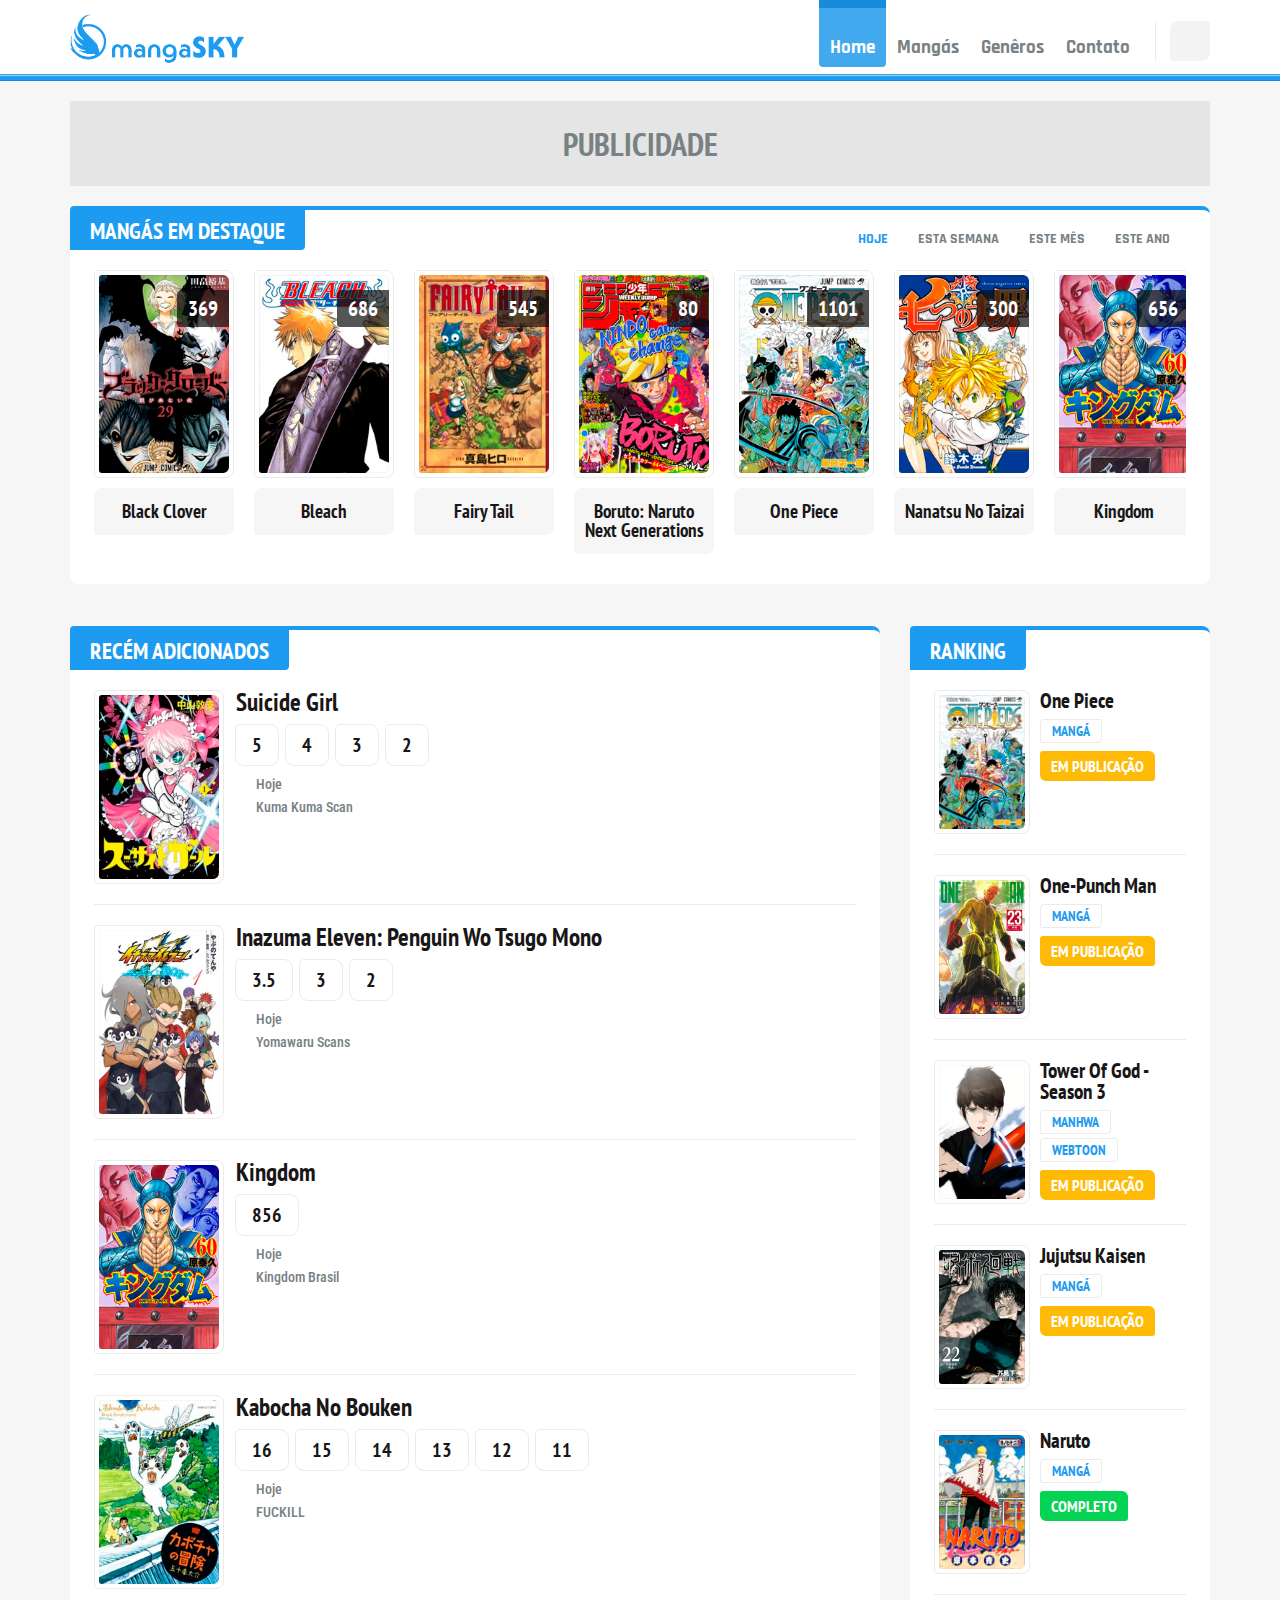
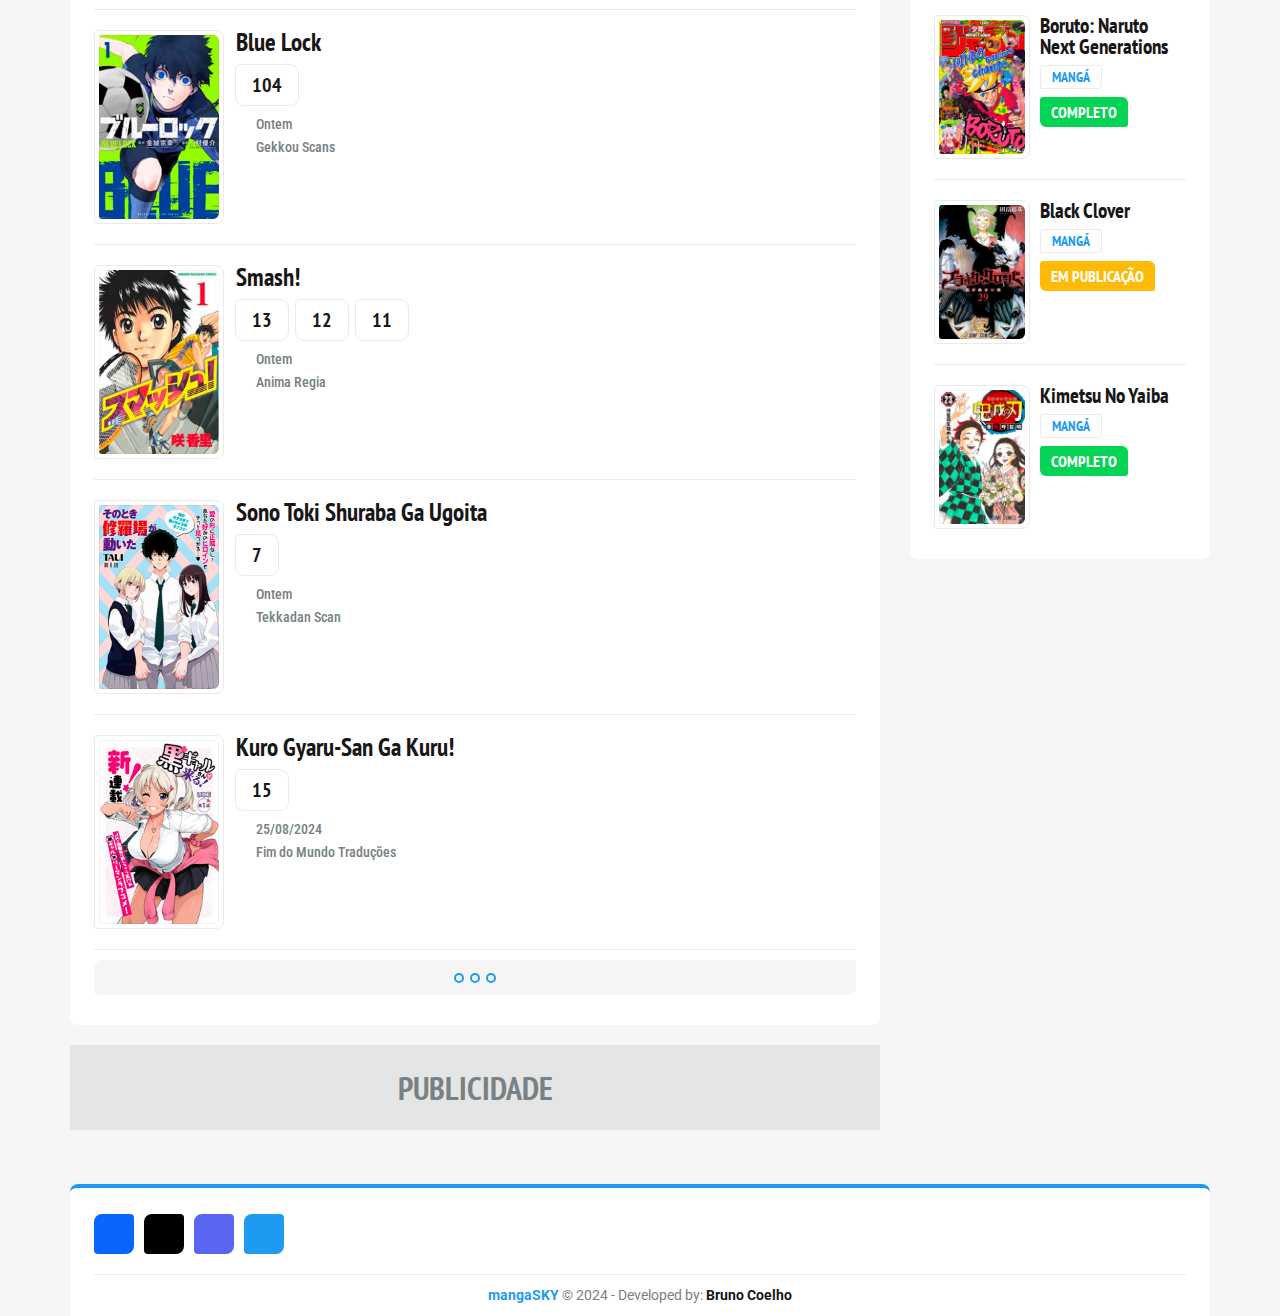
==== commit d3f6e63e: "chore: update html content" ====
--- a/index.html
+++ b/index.html
@@ -10,10 +10,10 @@
 </head>
 <body>
     <div id="window-overlay" class="window-overlay closed">
-        <section class="sidebar" style="display: none;">
+        <section id="sidebar-wrapper" class="sidebar">
             <div class="sidebar__top">
                 <a href="./index.html" class="sidebar__logo">mangaSKY</a>
-                <button class="sidebar__button button__close-box">
+                <button id="sidebar-close" class="sidebar__button button__close-box">
                     <span class="button__close-line"></span>
                     <span class="button__close-line"></span>
                 </button>
@@ -27,7 +27,7 @@
                         <a href="./mangas.html" class="sidebar__list-link">Mangás</a>
                     </li>
                     <li class="sidebar__list-item">
-                        <a href="./scans.html" class="sidebar__list-link">Scans</a>
+                        <a href="./genres.html" class="sidebar__list-link">Genêros</a>
                     </li>
                     <li class="sidebar__list-item">
                         <a href="./contact.html" class="sidebar__list-link">Contato</a>
@@ -57,7 +57,7 @@
                             <a href="./mangas.html" class="header__list-link">Mangás</a>
                         </li>
                         <li class="header__list-item">
-                            <a href="./scans.html" class="header__list-link">Scans</a>
+                            <a href="./genres.html" class="header__list-link">Genêros</a>
                         </li>
                         <li class="header__list-item">
                             <a href="./contact.html" class="header__list-link">Contato</a>
@@ -65,7 +65,7 @@
                     </ul>
                 </nav>
                 <div class="header__button-group">
-                    <button id="sidebar-button" class="header__button button__toggle-box">
+                    <button id="sidebar-open" class="header__button button__toggle-box">
                         <span class="button__toggle-line"></span>
                         <span class="button__toggle-line"></span>
                         <span class="button__toggle-line"></span>
--- a/assets/css/styles.css
+++ b/assets/css/styles.css
@@ -1,2 +1,2 @@
-@import url("https://fonts.googleapis.com/css2?family=Roboto:ital,wght@0,100;0,300;0,400;0,500;0,700;0,900;1,100;1,300;1,400;1,500;1,700;1,900&display=swap");@import url("https://fonts.googleapis.com/css2?family=Roboto+Condensed:ital,wght@0,100..900;1,100..900&display=swap");@import url("https://fonts.googleapis.com/css2?family=Rajdhani:wght@300;400;500;600;700&display=swap");@import url("https://fonts.googleapis.com/css2?family=PT+Sans+Narrow:wght@400;700&display=swap");html,body,div,span,applet,object,iframe,h1,h2,h3,h4,h5,h6,p,blockquote,pre,a,abbr,acronym,address,big,cite,code,del,dfn,em,img,ins,kbd,q,s,samp,small,strike,strong,sub,sup,tt,var,b,u,i,center,dl,dt,dd,ol,ul,li,fieldset,form,label,legend,table,caption,tbody,tfoot,thead,tr,th,td,article,aside,canvas,details,embed,figure,figcaption,footer,header,hgroup,menu,nav,output,ruby,section,summary,time,mark,audio,video{margin:0;padding:0;border:0;font-size:100%;font:inherit;vertical-align:baseline}article,aside,details,figcaption,figure,footer,header,hgroup,menu,nav,section{display:block}body{line-height:1}ol,ul{list-style:none}blockquote,q{quotes:none}blockquote:before,blockquote:after,q:before,q:after{content:'';content:none}table{border-collapse:collapse;border-spacing:0}*,*::before,*::after{-webkit-tap-highlight-color:transparent;box-sizing:border-box;text-rendering:optimizeLegibility}html{height:100%}body{background:#f6f6f6;display:flex;flex-direction:column;font-family:"Roboto",sans-serif;min-height:100%}button{border:none;cursor:pointer;outline:none}a{color:#1d9bf0;text-decoration:none}a:hover{text-decoration:underline}.window-overlay{background:rgba(36,38,40,0.4);height:100%;opacity:0;pointer-events:none;position:fixed;transition:opacity .19s;width:100%;z-index:calc(9999 - 1)}.window-overlay.visible{opacity:1;pointer-events:all}.pre-loader{width:25px;height:25px;border-radius:50%;border:4px solid;border-color:#ebebeb;border-right-color:#1d9bf0;animation:looping 1s infinite linear}@keyframes looping{to{transform:rotate(1turn)}}.button{background:#fff;border:2px solid #1d9bf0;border-radius:8px 4px 8px 4px;color:#181616;font-family:"PT Sans Narrow",sans-serif;font-size:19px;font-weight:700;height:42px;line-height:0;text-transform:uppercase;transition:.04s ease-in-out;width:100%}.button:hover{color:#1d9bf0}.button__load-more{align-items:center;background:#f6f6f6;border-radius:8px 4px 8px 4px;display:flex;height:35px;justify-content:center;margin:10px 0 0 0;transition:.04s ease-in-out;width:100%}.button__load-more:hover{background:#1d9bf0}.button__load-more:hover .button__ellipse{border:2px solid #fff}.button__ellipses{column-gap:6px;display:flex;justify-content:center}.button__ellipse{background:none;border:2px solid #1d9bf0;border-radius:50%;height:10px;transition:.04s ease-in-out;width:10px}.alert{border:1px solid;border-radius:3px 6px 3px 6px;font-family:"Roboto",sans-serif;font-size:15px;font-weight:500;padding:16px 16px 16px 16px;width:100%}.sidebar{background:#fff;display:flex;flex-direction:column;height:100vh;overflow:auto;padding:0 10px 0 10px;position:fixed;width:290px;z-index:9999}.sidebar__top{align-items:center;border-bottom:1px solid #ebebeb;display:flex;height:72px;justify-content:space-between;width:100%}.sidebar__logo{background:url(../img/single-logo.png) center no-repeat;background-size:contain;display:block;height:60px;text-indent:-99999px;width:46px}.sidebar__button{background:#f3f3f3;border-radius:8px 4px 8px 4px;height:40px;transition:.04s ease-in-out;width:40px}.sidebar__button:hover{background:#1d9bf0}.sidebar__button:hover .button__close-line{background:#fff}.sidebar__menu{display:flex;justify-content:start;margin:30px 0 62px 0;width:100%}.sidebar__list{display:flex;flex-direction:column;row-gap:14px;padding:0 0 0 4px;width:100%}.sidebar__list-link{color:#454c4f;font-family:"Rajdhani",sans-serif;font-size:19px;font-weight:700;transition:.1s ease-in-out}.sidebar__list-link:hover{color:#1d9bf0}.button__close-box{align-items:center;display:flex;justify-content:center;position:relative}.button__close-line{background:#1d9bf0;border-radius:3px;display:block;height:3px;left:50%;position:absolute;top:50%;transform-origin:center;width:20px}.button__close-line:first-child{transform:translateX(-50%) translateY(-50%) rotate(45deg)}.button__close-line:last-child{transform:translateX(-50%) translateY(-50%) rotate(-45deg)}.search{align-items:center;display:flex;height:0;justify-content:center;padding:0 10px 0 10px;transition:height .2s;width:100%}.search__form{max-width:940px;position:relative;width:100%}.search__input{background:#fff;border:1px solid #f1f1f1;border-radius:8px 4px 8px 4px;color:#788184;font-family:"Roboto",sans-serif;font-size:18px;font-weight:500;height:50px;outline:none;padding:0 52px 0 18px;width:100%}.search__input::placeholder{color:#8d9598}.search__button{background:none;border:none;color:#1d9bf0;font-size:22px;height:50px;outline:none;position:absolute;right:0;width:50px}.search.visible{height:90px !important}@media screen and (min-width: 480px){.search{padding:0 20px 0 20px}}@media screen and (min-width: 920px){.search{padding:0 30px 0 30px}}.header{align-items:center;background:#fff;display:flex;height:74px;margin:0 0 0 0;position:relative;width:100%}.header::after{background:linear-gradient(to bottom, #3da7e3 0%, #3da7e3 16%, #3da7e3 18%, #8bcdef 20%, #8bcdef 32%, #8bcdef 34%, #1d9bf0 36%, #1d9bf0 80%, #1d9bf0 82%, #1287d5 84%, #1287d5 100%);bottom:-7px;content:'';height:7px;position:absolute;width:100%}.header .container{align-items:center;display:flex;height:100%;padding:0 10px 0 10px;width:100%}.header__logo{background:url(../img/single-logo.png) center no-repeat;background-size:contain;display:block;height:68px;text-indent:-99999px;width:54px}.header .wrapper{align-items:center;display:flex;flex:1;height:100%;justify-content:end;width:100%}.header__menu{display:none}.header__button-group{column-gap:14px;display:flex;height:58px;padding:13px 0 0 0;width:max-content}.header__division-line{background:#ebebeb;display:block;height:40px;width:1px}.header__button{align-items:center;background:#f3f3f3;border-radius:8px 4px 8px 4px;color:#1d9bf0;display:flex;font-size:20px;height:40px;justify-content:center;transition:.04s ease-in-out;width:40px}.header__button:hover{background:#1d9bf0;color:#fff}.header__button:hover .button__toggle-line{background:#fff}.button__toggle-box{display:flex;flex-direction:column;gap:4px}.button__toggle-line{background:#1d9bf0;border-radius:3px;height:3px;transition:.04 ease-in-out;width:20px}@media screen and (min-width: 480px){.header .container{padding:0 20px 0 20px}.header__logo{background:url(../img/logo.png) center no-repeat;background-size:contain;height:68px;width:174px}}@media screen and (min-width: 690px){.header__menu{display:flex;font-family:"Rajdhani",sans-serif;font-size:19px;font-weight:700;height:100%}.header__division-line{margin:0 0 0 14px}.header__list{display:flex}.header__list-item{height:100%;padding:38px 11px 10px 11px}.header__list-item.active{background:#42a9ef;border-radius:0 0 4px 4px;height:max-content;position:relative}.header__list-item.active::before{background:#188cda;content:'';height:8px;left:0;overflow:1;position:absolute;top:0;width:100%}.header__list-link{color:#788184;text-decoration:none;transition:.1s ease-in-out}.header__list-link.active{color:#fff;text-decoration:none}.header__list-link.active:hover{color:#fff}.header__list-link:hover{color:#1d9bf0}.button__toggle-box{display:none}}@media screen and (min-width: 920px){.header .container{margin:0 auto 0;max-width:1200px;padding:0 30px 0 30px}}.main{display:flex;flex-direction:column;margin:7px auto 54px;padding:0 10px 0 10px;width:100%}@media screen and (min-width: 480px){.main{padding:0 20px 0 20px}}@media screen and (min-width: 920px){.main{max-width:1200px;padding:0 30px 0 30px}}.breadcrumbs{margin:4px 0 20px 0;padding:4px 0 4px 0;width:100%}.breadcrumbs__list{display:flex;flex-wrap:wrap;width:100%;word-break:break-word}.breadcrumbs__list-item{color:#7e7e7e;display:flex;font-family:"Roboto",sans-serif;font-size:13px;font-weight:400}.breadcrumbs__list-item:not(:first-child)::before{color:silver;content:'\00bb';padding:0 4px 0 4px}.section{margin:20px 0 42px 0;width:100%}.aside{margin:20px 0 42px 0;width:100%}.content{background:#fff;border-top:4px solid #1d9bf0;border-radius:4px 8px 8px 8px;margin:0 0 42px 0;padding:60px 10px 30px 10px;position:relative;width:100%}.content--single{border-radius:8px 8px 8px 8px;padding:20px 10px 20px 10px}.content__title{align-items:center;background:#1d9bf0;border-radius:0 0 4px 0;color:#fff;display:flex;font-family:"PT Sans Narrow",sans-serif;font-size:23px;font-weight:700;height:40px;left:0;padding:0 20px 0 20px;position:absolute;text-transform:uppercase;top:0;width:max-content}@media screen and (min-width: 480px){.content{padding:60px 14px 30px 14px}.content--single{padding:20px 14px 20px 14px}}@media screen and (min-width: 920px){.content{padding:60px 24px 30px 24px}.content--single{padding:20px 24px 20px 24px}}.ads{align-items:center;background:#e5e5e5;display:flex;height:85px;justify-content:center;margin:20px 0 20px 0 !important;width:100%}.ads span{color:#788184;font-family:"PT Sans Narrow",sans-serif;font-size:26px;font-weight:700;text-transform:uppercase}@media screen and (min-width: 480px){.ads span{font-size:28px}}@media screen and (min-width: 920px){.ads span{font-size:32px}}.highlights__menu{display:none}.highlights__carousel{height:100%;width:100%}.highlights__item{display:flex;flex-direction:column;height:100%;width:140px}.highlights__cover{align-items:center;background:#fff;border:1px solid #ebebeb;border-radius:4px 8px 8px 4px;display:flex;height:208px;justify-content:center;margin:0 0 10px 0;width:100%}.highlights__link{align-items:center;background:#ececec;border-radius:3px 6px 6px 3px;display:flex;height:198px;justify-content:center;width:calc(100% - 8px)}.highlights__img{border-radius:3px 6px 6px 3px;height:100%;transition:.04s ease-in-out;width:100%}.highlights__img:hover{opacity:.88}.highlights__chapter{background:rgba(13,13,13,0.7);border-radius:5px 0px 0px 3px;color:#fff;font-family:"PT Sans Narrow",sans-serif;font-size:21px;font-weight:700;padding:8px 11px 8px 11px;position:absolute;right:5px;top:20px;transition:.08s ease-in-out}.highlights__chapter:hover{background:rgba(13,13,13,0.88);text-decoration:none}.highlights__title{align-items:center;background:#f6f6f6;border-radius:8px 4px 8px 4px;display:flex;justify-content:center;text-align:center;text-transform:capitalize;transition:.08s ease-in-out;width:100%;word-break:break-word}.highlights__title:hover{background:#fbfbfb}.highlights__title:hover a{color:#1d9bf0}.highlights__title a{color:#181616;font-family:"PT Sans Narrow",sans-serif;font-size:19px;font-weight:700;height:100%;padding:14px 8px 14px 8px;text-decoration:none;text-transform:capitalize;transition:.08s ease-in-out;width:100%}@media screen and (min-width: 740px){.highlights__menu{display:block}.highlights__list{column-gap:30px;display:flex;position:absolute;right:40px;top:20px}.highlights__list-link{color:#788184;font-family:"Rajdhani",sans-serif;font-size:14px;font-weight:700;text-decoration:none;text-transform:uppercase}.highlights__list-link:hover{text-decoration:none}.highlights__list-link.active{color:#1d9bf0}}.manga{width:100%}.manga__summary{align-items:center;display:grid;grid-template-areas:'cover' 'info' 'synopsis';height:100%;row-gap:16px;width:100%}.manga__summary .wrapper{align-items:center;display:flex;grid-area:cover;height:100%;justify-content:center;width:100%}.manga__cover{align-items:center;background:#fff;border:1px solid #ebebeb;border-radius:4px 8px 8px 4px;display:flex;height:302px;justify-content:center;width:200px}.manga__img{border-radius:3px 6px 6px 3px;height:290px;width:calc(100% - 10px)}.manga__info{align-items:center;display:flex;flex-direction:column;grid-area:info;height:100%;width:100%}.manga__title{color:#181616;font-family:"PT Sans Narrow",sans-serif;font-size:33px;font-weight:700;margin:0 0 12px 0;text-align:center;text-transform:capitalize;width:100%}.manga__info .types__list{display:flex;flex-wrap:wrap;gap:8px;justify-content:center;margin:0 0 12px 0;width:100%}.manga__info .types__list-item{align-items:center;border:1px solid #ebebeb;border-radius:4px 2px 4px 2px;color:#1d9bf0;display:flex;font-family:"PT Sans Narrow",sans-serif;font-size:15px;font-weight:700;height:26px;justify-content:center;padding:0 15px 0 15px;text-transform:uppercase}.manga__info .genres__list{justify-content:center;margin:0 0 0 0;width:100%}.manga__info .genres__list-link{font-size:18px;height:34px;padding:0 15px 0 15px}.manga__synopsis{align-items:center;display:flex;grid-area:synopsis;height:100%;justify-content:center;width:100%}.manga__datasheet{margin:26px 0 0 0;overflow-x:auto;width:100%}.manga__share{margin:20px 0 0 0;width:100%}.info__status{align-items:center;border-radius:3px 6px 3px 6px;color:#fff;display:flex;font-family:"PT Sans Narrow",sans-serif;font-size:19px;font-weight:700;height:34px;justify-content:center;margin:0 0 12px 0;padding:0 15px 0 15px;text-transform:uppercase;width:max-content}.synopsis__text{color:#242628;font-family:"Roboto",sans-serif;font-size:14px;font-weight:500;text-align:center}.datasheet__table{min-width:580px;width:100%}.datasheet__table tr{border-bottom:1px solid #ebebeb;color:#242628;display:flex;font-family:"Roboto",sans-serif;font-size:14px;font-weight:500;width:100%}.datasheet__table tr:only-child{border-bottom:1px solid #ebebeb;border-top:1px solid #ebebeb}.datasheet__table tr:first-child{border-top:1px solid #ebebeb}.datasheet__table tr:last-child{border-bottom:1px solid #ebebeb}.datasheet__table tr th,.datasheet__table tr td{padding:10px 12px 10px 0}.datasheet__table tr th{display:flex;justify-content:start;width:190px}.datasheet__table tr td{flex:1;text-align:start;width:100%}.share__list{display:flex;flex-wrap:wrap;gap:10px;justify-content:center;width:100%}.share__list-link{align-items:center;border-radius:50%;color:#fff;display:flex;font-size:18px;height:38px;justify-content:center;transition:.08s ease-in-out;width:40px}.share__list-link:hover{text-decoration:none}@media screen and (min-width: 548px){.manga__summary{grid-template-areas:'cover info' 'synopsis synopsis';grid-template-columns:calc(200px + 16px) auto}.manga__summary .wrapper{align-items:start;justify-content:start}.manga__info{align-items:start;justify-content:start}.manga__info .types__list{justify-content:start}.manga__info .genres__list{justify-content:start}.manga__title{text-align:start}}@media screen and (min-width: 622px){.manga__summary{grid-template-areas:'cover info' 'cover synopsis';grid-template-rows:auto 1fr}.manga__synopsis{align-items:start}.synopsis__text{text-align:start}}.chapters{display:flex;flex-direction:column;width:100%}.chapters__item{align-items:center;border-bottom:1px solid #ebebeb;cursor:pointer;display:flex;height:100%;padding:10px 0 10px 0;width:100%}.chapters__item:first-child{border-top:1px solid #ebebeb}.chapters__item:hover{background:#fbfbfb}.chapters__item:hover .chapters__link{color:#1d9bf0}.chapters__date{display:flex;margin:0 10px 0 0}.chapters__date-box{align-items:center;background:#f6f6f6;border-radius:8px 4px 8px 4px;color:#181616;display:flex;font-family:"PT Sans Narrow",sans-serif;font-size:17px;font-weight:700;height:38px;justify-content:center;text-transform:capitalize;width:96px}.chapters__summary{align-items:center;display:flex;flex:1;width:100%}.chapters__summary::before{background:#ebebeb;content:'';height:38px;margin:0 10px 0 0;width:1px}.chapters__link{color:#181616;font-family:"PT Sans Narrow",sans-serif;font-size:20px;font-weight:700;height:100%}.chapters__link:hover{text-decoration:none}.chapters__scans{display:none}@media screen and (min-width: 380px){.chapters__date{margin:0 14px 0 0}.chapters__date-box{font-size:18px;width:100px}.chapters__summary::before{margin:0 14px 0 0}.chapters__link{font-size:21px}}@media screen and (min-width: 600px){.chapters__date{margin:0 14px 0 0}.chapters__date-box{font-size:18px;width:100px}.chapters__summary::before{margin:0 14px 0 0}.chapters__link{font-size:21px}.chapters__scans{display:block}.scans__list{align-items:center;display:flex;gap:6px}.scans__list-item{align-items:center;border:1px solid #ebebeb;border-radius:4px 2px 4px 2px;color:#1d9bf0;display:flex;font-family:"PT Sans Narrow",sans-serif;font-size:15px;font-weight:700;height:26px;justify-content:center;padding:0 15px 0 15px;text-transform:uppercase}}@media screen and (min-width: 692px){.chapters__item{padding:10px 10px 10px 10px}.chapters__date{margin:0 20px 0 0}.chapters__date-box{width:118px}.chapters__summary::before{margin:0 20px 0 0}}.comments{align-items:center;background:#e5e5e5;display:flex;height:50px;justify-content:center;width:100%}.comments span{color:#788184;font-family:"PT Sans Narrow",sans-serif;font-size:26px;font-weight:700;text-transform:uppercase}.contact{margin:0 auto;max-width:840px;width:100%}.contact__form{width:100%}.contact__form .wrapper{margin:0 0 20px 0;width:100%}.contact__messages{display:flex;flex-direction:column;margin:20px 0 0 0;row-gap:14px;width:100%}.form__group{display:flex;flex-direction:column;margin:0 0 12px 0;width:100%}.form__group:last-child{margin:0 0 0 0}.form__label{color:#1d9bf0;font-family:"Rajdhani",sans-serif;font-size:16px;font-weight:700;margin:0 0 6px 0;padding:0 0 0 3px;width:100%}.form__input{background:#f1f1f1;border:none;border-radius:3px 6px 3px 6px;color:#788184;font-family:"Roboto",sans-serif;font-size:15px;font-weight:500;height:46px;outline:none;padding:0 16px 0 16px;width:100%}.form__input::placeholder{color:#8d9598}.form__text-area{background-color:#f1f1f1;border:none;border-radius:3px 6px 3px 6px;color:#788184;font-family:"Roboto",sans-serif;font-size:15px;font-weight:500;height:120px;outline:none;padding:18px 16px 18px 16px;resize:none;width:100%}.form__text-area::placeholder{color:#8d9598}@media screen and (min-width: 540px){.form__button{max-width:202px}}.scans{margin:0 auto;max-width:840px;width:100%}.letters{width:100%}.letters__list{display:flex;flex-wrap:wrap;gap:7px;justify-content:center;width:100%}.letters__list-link{align-items:center;border:1px solid #ebebeb;border-radius:8px 4px 8px 4px;color:#181616;display:flex;font-family:"Rajdhani",sans-serif;font-size:16px;font-weight:700;height:32px;justify-content:center;text-transform:uppercase;transition:.08s ease-in-out;width:32px}.letters__list-link:hover{color:#1d9bf0;border:2px solid #1d9bf0;text-decoration:none}.letters__list-link.active{border:2px solid #1d9bf0;color:#1d9bf0}.columns{display:flex;flex-direction:column;row-gap:42px;width:100%}.columns__section{display:flex;flex-direction:column;width:100%}.columns__aside{display:flex;flex-direction:column;width:100%}@media screen and (min-width: 860px){.columns{column-gap:30px;flex-direction:row;row-gap:0}.columns__section{flex:1}.columns__aside{width:300px}}.mangas{width:100%}.mangas .item:only-child{border-bottom:none;padding:0 0 0 0 !important}.mangas .item:last-child{border-bottom:none;padding:20px 0 0 0}.mangas__search{margin:0 0 20px 0;width:100%}.mangas__search .search__form{border-bottom:1px solid #ebebeb;padding:0 0 20px 0;position:relative;width:100%}.mangas__search .search__input{background:#f1f1f1;color:#788184;font-family:"Roboto",sans-serif;font-size:18px;font-weight:500;height:50px;outline:none;padding:0 52px 0 18px;width:100%}.mangas__search .search__input::placeholder{color:#bdc2c3}.mangas__search .search__button{background:none;border:none;color:#1d9bf0;font-size:22px;height:50px;outline:none;position:absolute;right:0;width:50px}.mangas__summary{border-bottom:1px solid #ebebeb;display:flex;padding:20px 0 20px 0;width:100%}.mangas__summary:only-child,.mangas__summary:first-child{padding:0 0 20px 0}.mangas__cover{align-items:center;background:#fff;border:1px solid #ebebeb;border-radius:4px 8px 8px 4px;display:flex;height:166px;justify-content:center;margin:0 8px 0 0;width:106px}.mangas__link{align-items:center;background:#ececec;border-radius:3px 6px 6px 3px;display:flex;height:156px;justify-content:center;width:calc(100% - 8px)}.mangas__img{border-radius:3px 6px 6px 3px;height:100%;transition:.04s ease-in-out;width:100%}.mangas__img:hover{opacity:.88}.mangas__recents,.mangas__item{display:flex;flex:1;flex-direction:column;width:100%}.mangas__item .types{width:100%}.mangas__item .types__list{display:flex;flex-wrap:wrap;gap:4px;margin:0 0 8px 0;width:100%}.mangas__item .types__list-item{align-items:center;border:1px solid #ebebeb;border-radius:4px 2px 4px 2px;color:#1d9bf0;display:flex;font-family:"PT Sans Narrow",sans-serif;font-size:14px;font-weight:700;height:24px;justify-content:center;padding:0 11px 0 11px;text-transform:uppercase}.mangas__item .genres__list{margin:0 0 0 0;width:100%}.recents__title,.item__title{color:#181616;font-family:"PT Sans Narrow",sans-serif;font-size:23px;font-weight:700;margin:0 0 8px 0;text-transform:capitalize;transition:.1s ease-in-out;width:100%}.recents__title:hover,.item__title:hover{color:#1d9bf0}.recents__time,.recents__scan{align-items:center;color:#788184;display:flex;font-family:"Roboto Condensed",sans-serif;font-size:14px;font-weight:500;height:18px;width:100%}.recents__icon{align-items:center;color:#1d9bf0;display:flex;font-size:14px;height:18px;justify-content:center;margin:0 2px 0 0;width:18px}.item__status{align-items:center;border-radius:3px 6px 3px 6px;color:#fff;display:flex;font-family:"PT Sans Narrow",sans-serif;font-size:16px;font-weight:700;height:30px;justify-content:center;margin:0 0 8px 0;padding:0 11px 0 11px;text-transform:uppercase;width:max-content}.chapters__list{display:flex;flex-wrap:wrap;gap:8px;margin:0 0 8px 0;width:100%}.chapters__list-link{align-items:center;background:#fff;border-radius:4px 8px 8px 8px;color:#181616;display:flex;flex-wrap:wrap;font-family:"PT Sans Narrow",sans-serif;font-size:20px;font-weight:700;justify-content:center;outline:1px solid #ebebeb;padding:6px 13px 6px 13px;transition:.08s ease-in-out}.chapters__list-link:hover{color:#1d9bf0;outline:2px solid #1d9bf0;text-decoration:none}@media screen and (min-width: 480px){.mangas__cover{height:186px;width:122px}.mangas__link{height:176px}.mangas__item .genres__list{gap:10px}.recents__title,.item__title{font-size:25px;margin:0 0 10px 0}.chapters__list{margin:0 0 10px 0}.chapters__list-link{padding:10px 16px 10px 16px}}@media screen and (min-width: 586px){.mangas__item .genres__list-link{font-size:17px;height:32px}}@media screen and (min-width: 860px){.mangas__cover{height:194px;margin:0 12px 0 0;width:130px}.mangas__link{height:184px}}.pagination{margin:30px 0 0 0 !important;width:100%}.pagination__list{display:flex;flex-wrap:wrap;gap:8px;justify-content:center;width:100%}.pagination__list-item span{color:#cecece}.pagination__list-link{align-items:center;background:#fff;border:1px solid #ebebeb;border-radius:8px 4px 8px 4px;color:#181616;display:flex;font-family:"Rajdhani",sans-serif;font-size:16px;font-weight:700;height:37px;justify-content:center;width:37px}.pagination__list-link:not(span):hover{color:#1d9bf0;border:2px solid #1d9bf0;text-decoration:none}.pagination__list-link.active{color:#1d9bf0;border:2px solid #1d9bf0}@media screen and (min-width: 480px){.pagination__list-link{font-size:17px;height:40px;width:40px}}.ranking{display:grid;grid-template-columns:1fr;width:100%}.ranking__summary{border-bottom:1px solid #ebebeb;display:flex;padding:20px 0 20px 0;width:100%}.ranking__summary:first-child{padding:0 0 20px 0}.ranking__summary:last-child{border-bottom:none;padding:20px 0 0 0}.ranking__cover{align-items:center;background:#fff;border:1px solid #ebebeb;border-radius:4px 8px 8px 4px;display:flex;height:144px;justify-content:center;margin:0 10px 0 0;width:96px}.ranking__link{align-items:center;background:#ececec;border-radius:3px 6px 6px 3px;display:flex;height:134px;justify-content:center;width:calc(100% - 8px)}.ranking__img{border-radius:3px 6px 6px 3px;height:100%;width:100%}.ranking__info{display:flex;flex:1;flex-direction:column;width:100%}.ranking .types__list{display:flex;flex-wrap:wrap;gap:4px;margin:0 0 8px 0;width:100%}.ranking .types__list-item{align-items:center;border:1px solid #ebebeb;border-radius:4px 2px 4px 2px;color:#1d9bf0;display:flex;font-family:"PT Sans Narrow",sans-serif;font-size:14px;font-weight:700;height:24px;justify-content:center;padding:0 11px 0 11px;text-transform:uppercase}.ranking__status{align-items:center;border-radius:3px 6px 3px 6px;color:#fff;display:flex;font-family:"PT Sans Narrow",sans-serif;font-size:16px;font-weight:700;height:30px;justify-content:center;padding:0 11px 0 11px;text-transform:uppercase;width:max-content}.info__title{color:#181616;font-family:"PT Sans Narrow",sans-serif;font-size:21px;font-weight:700;margin:0 0 8px 0;text-transform:capitalize;transition:.1s ease-in-out;width:100%}.info__title:hover{color:#1d9bf0}@media screen and (min-width: 620px){.ranking{column-gap:20px;grid-template-columns:1fr 1fr}.ranking__summary:nth-child(1){padding:0 0 20px 0}.ranking__summary:nth-child(2){padding:0 0 20px 0}.ranking__summary:nth-child(7){border-bottom:none;padding:20px 0 0 0}}@media screen and (min-width: 860px){.ranking{grid-template-columns:1fr}.ranking__summary:nth-child(2){padding:20px 0 20px 0}.ranking__summary:nth-child(7){border-bottom:1px solid #ebebeb;padding:20px 0 20px 0}}.genres{width:100%}.genres .wrapper{display:flex;justify-content:center;width:100%}.genres__list{display:flex;flex-wrap:wrap;gap:8px;margin:0 0 18px 0;width:100%}.genres__list-link{align-items:center;background:#1d9bf0;border-radius:3px 6px 3px 6px;color:#fff;display:flex;font-family:"Rajdhani",sans-serif;font-size:16px;font-weight:700;height:30px;justify-content:center;padding:0 11px 0 11px;text-transform:capitalize;transition:.04s ease-in-out}.genres__list-link:hover{background:#0c74b9;text-decoration:none}#genres-wrapper{margin:0 0 0 0}#genres-wrapper li{display:none}#genres-button{display:none}.filter{display:grid;grid-template-columns:1fr;row-gap:20px;width:100%}.filter__title{border-bottom:1px solid #ebebeb;color:#181616;font-family:"PT Sans Narrow",sans-serif;font-size:23px;font-weight:700;padding:0 0 8px 0;text-transform:uppercase;width:100%}.filter__nav{margin:14px 0 0 0;width:100%}.filter__list{display:flex;flex-direction:column;row-gap:8px;width:100%}.filter__list-link{color:#788184;font-family:"PT Sans Narrow",sans-serif;font-size:20px;font-weight:700;text-transform:capitalize;transition:.1s ease-in-out}.filter__list-link:not(span):hover{color:#1d9bf0}@media screen and (min-width: 496px){.filter{column-gap:20px;grid-template-columns:1fr 1fr;row-gap:0}}@media screen and (min-width: 860px){.filter{grid-template-columns:1fr;row-gap:20px}}.footer{margin-top:auto;padding:0 10px 0 10px;width:100%}.footer .container{background:#fff;border-radius:8px 8px 0 0;border-top:4px solid #1d9bf0;display:flex;flex-direction:column;padding:0 10px 0 10px;width:100%}.footer__top{border-bottom:1px solid #ebebeb;display:flex;justify-content:center;padding:26px 0 20px 0;row-gap:12px;width:100%}.footer__copy{color:#788184;font-family:"Roboto",sans-serif;font-size:14px;font-weight:400;line-height:1.2;padding:12px 0 12px 0;text-align:center;width:100%;word-break:break-word}.socials__list{display:flex;flex-wrap:wrap;gap:10px;justify-content:center;width:100%}.socials__list-link{align-items:center;border-radius:8px 4px 8px 4px;color:#fff;display:flex;font-size:18px;height:40px;justify-content:center;transition:.08s ease-in-out;width:40px}.socials__list-link:hover{text-decoration:none}.copy__link{font-weight:700}@media screen and (min-width: 480px){.footer{padding:0 20px 0 20px}.footer .container{padding:0 14px 0 14px}}@media screen and (min-width: 540px){.footer__top{justify-content:start}}@media screen and (min-width: 920px){.footer{margin:auto auto 0;max-width:1200px;padding:0 30px 0 30px}.footer .container{padding:0 24px 0 24px}}.pb--30{padding-bottom:30px !important}.mb--0{margin-bottom:0px !important}.mb--5{margin-bottom:5px !important}.mt--12{margin-top:12px !important}.mt--18{margin-top:18px !important}.status--canceled{background:#f16165}.status--complete{background:#04d354}.status--on-going{background:#ffba05}.status--paused{background:#9fa5aa}.text--blue{color:#1d9bf0}.alert--danger{background:#f8d7da;border:1px solid #f5c3c7;color:#58151c}.alert--default{background:#cfe2ff;border:1px solid #9ec5fe;color:#052c65}.alert--success{background:#d1e7dd;border:1px solid #a3cfbb;color:#0a3622}.alert--warning{background:#fff3cd;border:1px solid #ffe69c;color:#664d03}.socials--contact{background:#1d9bf0}.socials--contact:hover{background:#0c74b9}.socials--discord{background:#5966f2}.socials--discord:hover{background:#1729ed}.socials--facebook{background:#0866ff}.socials--facebook:hover{background:#0049c0}.socials--twitter-x{background:#000}.socials--twitter-x:hover{background:#000}.socials--whatsapp{background:#00e676}.socials--whatsapp:hover{background:#009f51}.copy__link--author{color:#181616}
+@import url("https://fonts.googleapis.com/css2?family=Roboto:ital,wght@0,100;0,300;0,400;0,500;0,700;0,900;1,100;1,300;1,400;1,500;1,700;1,900&display=swap");@import url("https://fonts.googleapis.com/css2?family=Roboto+Condensed:ital,wght@0,100..900;1,100..900&display=swap");@import url("https://fonts.googleapis.com/css2?family=Rajdhani:wght@300;400;500;600;700&display=swap");@import url("https://fonts.googleapis.com/css2?family=PT+Sans+Narrow:wght@400;700&display=swap");html,body,div,span,applet,object,iframe,h1,h2,h3,h4,h5,h6,p,blockquote,pre,a,abbr,acronym,address,big,cite,code,del,dfn,em,img,ins,kbd,q,s,samp,small,strike,strong,sub,sup,tt,var,b,u,i,center,dl,dt,dd,ol,ul,li,fieldset,form,label,legend,table,caption,tbody,tfoot,thead,tr,th,td,article,aside,canvas,details,embed,figure,figcaption,footer,header,hgroup,menu,nav,output,ruby,section,summary,time,mark,audio,video{margin:0;padding:0;border:0;font-size:100%;font:inherit;vertical-align:baseline}article,aside,details,figcaption,figure,footer,header,hgroup,menu,nav,section{display:block}body{line-height:1}ol,ul{list-style:none}blockquote,q{quotes:none}blockquote:before,blockquote:after,q:before,q:after{content:'';content:none}table{border-collapse:collapse;border-spacing:0}*,*::before,*::after{-webkit-tap-highlight-color:transparent;box-sizing:border-box;text-rendering:optimizeLegibility}html{height:100%}body{background:#f6f6f6;display:flex;flex-direction:column;font-family:"Roboto",sans-serif;min-height:100%}button{border:none;cursor:pointer;outline:none}a{color:#1d9bf0;text-decoration:none}a:hover{text-decoration:underline}.window-overlay{background:rgba(36,38,40,0.4);height:100%;opacity:0;pointer-events:none;position:fixed;transition:opacity .19s;width:100%;z-index:calc(9999 - 1)}.window-overlay.visible{opacity:1;pointer-events:all}.pre-loader{width:25px;height:25px;border-radius:50%;border:4px solid;border-color:#ebebeb;border-right-color:#1d9bf0;animation:looping 1s infinite linear}@keyframes looping{to{transform:rotate(1turn)}}.button{background:#fff;border:2px solid #1d9bf0;border-radius:8px 4px 8px 4px;color:#181616;font-family:"PT Sans Narrow",sans-serif;font-size:19px;font-weight:700;height:42px;line-height:0;text-transform:uppercase;transition:.04s ease-in-out;width:100%}.button:hover{color:#1d9bf0}.button__load-more{align-items:center;background:#f6f6f6;border-radius:8px 4px 8px 4px;display:flex;height:35px;justify-content:center;margin:10px 0 0 0;transition:.04s ease-in-out;width:100%}.button__load-more:hover{background:#1d9bf0}.button__load-more:hover .button__ellipse{border:2px solid #fff}.button__ellipses{column-gap:6px;display:flex;justify-content:center}.button__ellipse{background:none;border:2px solid #1d9bf0;border-radius:50%;height:10px;transition:.04s ease-in-out;width:10px}.alert{border:1px solid;border-radius:3px 6px 3px 6px;font-family:"Roboto",sans-serif;font-size:15px;font-weight:500;padding:16px 16px 16px 16px;width:100%}.sidebar{background:#fff;display:flex;flex-direction:column;height:100vh;overflow:auto;padding:0 10px 0 10px;position:fixed;transform:translateX(-100%);transition:transform .3s;width:290px;z-index:9999}.sidebar__top{align-items:center;border-bottom:1px solid #ebebeb;display:flex;height:72px;justify-content:space-between;width:100%}.sidebar__logo{background:url(../img/single-logo.png) center no-repeat;background-size:contain;display:block;height:60px;text-indent:-99999px;width:46px}.sidebar__button{background:#f3f3f3;border-radius:8px 4px 8px 4px;height:40px;transition:.04s ease-in-out;width:40px}.sidebar__button:hover{background:#1d9bf0}.sidebar__button:hover .button__close-line{background:#fff}.sidebar__menu{display:flex;justify-content:start;margin:30px 0 62px 0;width:100%}.sidebar__list{display:flex;flex-direction:column;row-gap:14px;padding:0 0 0 4px;width:100%}.sidebar__list-link{color:#454c4f;font-family:"Rajdhani",sans-serif;font-size:19px;font-weight:700;transition:.1s ease-in-out}.sidebar__list-link:hover{color:#1d9bf0}.sidebar.visible{transform:translateX(0) !important}.button__close-box{align-items:center;display:flex;justify-content:center;position:relative}.button__close-line{background:#1d9bf0;border-radius:3px;display:block;height:3px;left:50%;position:absolute;top:50%;transform-origin:center;width:20px}.button__close-line:first-child{transform:translateX(-50%) translateY(-50%) rotate(45deg)}.button__close-line:last-child{transform:translateX(-50%) translateY(-50%) rotate(-45deg)}.search{align-items:center;display:flex;height:0;justify-content:center;padding:0 10px 0 10px;transition:height .2s;width:100%}.search__form{max-width:940px;position:relative;width:100%}.search__input{background:#fff;border:1px solid #f1f1f1;border-radius:8px 4px 8px 4px;color:#788184;font-family:"Roboto",sans-serif;font-size:18px;font-weight:500;height:50px;outline:none;padding:0 52px 0 18px;width:100%}.search__input::placeholder{color:#8d9598}.search__button{background:none;border:none;color:#1d9bf0;font-size:22px;height:50px;outline:none;position:absolute;right:0;width:50px}.search.visible{height:90px !important}@media screen and (min-width: 480px){.search{padding:0 20px 0 20px}}@media screen and (min-width: 920px){.search{padding:0 30px 0 30px}}.header{align-items:center;background:#fff;display:flex;height:74px;margin:0 0 0 0;position:relative;width:100%}.header::after{background:linear-gradient(to bottom, #3da7e3 0%, #3da7e3 16%, #3da7e3 18%, #8bcdef 20%, #8bcdef 32%, #8bcdef 34%, #1d9bf0 36%, #1d9bf0 80%, #1d9bf0 82%, #1287d5 84%, #1287d5 100%);bottom:-7px;content:'';height:7px;position:absolute;width:100%}.header .container{align-items:center;display:flex;height:100%;padding:0 10px 0 10px;width:100%}.header__logo{background:url(../img/single-logo.png) center no-repeat;background-size:contain;display:block;height:68px;text-indent:-99999px;width:54px}.header .wrapper{align-items:center;display:flex;flex:1;height:100%;justify-content:end;width:100%}.header__menu{display:none}.header__button-group{column-gap:14px;display:flex;height:58px;padding:13px 0 0 0;width:max-content}.header__division-line{background:#ebebeb;display:block;height:40px;width:1px}.header__button{align-items:center;background:#f3f3f3;border-radius:8px 4px 8px 4px;color:#1d9bf0;display:flex;font-size:20px;height:40px;justify-content:center;transition:.04s ease-in-out;width:40px}.header__button:hover{background:#1d9bf0;color:#fff}.header__button:hover .button__toggle-line{background:#fff}.button__toggle-box{display:flex;flex-direction:column;gap:4px}.button__toggle-line{background:#1d9bf0;border-radius:3px;height:3px;transition:.04 ease-in-out;width:20px}@media screen and (min-width: 480px){.header .container{padding:0 20px 0 20px}.header__logo{background:url(../img/logo.png) center no-repeat;background-size:contain;height:68px;width:174px}}@media screen and (min-width: 690px){.header__menu{display:flex;font-family:"Rajdhani",sans-serif;font-size:19px;font-weight:700;height:100%}.header__division-line{margin:0 0 0 14px}.header__list{display:flex}.header__list-item{height:100%;padding:38px 11px 10px 11px}.header__list-item.active{background:#42a9ef;border-radius:0 0 4px 4px;height:max-content;position:relative}.header__list-item.active::before{background:#188cda;content:'';height:8px;left:0;overflow:1;position:absolute;top:0;width:100%}.header__list-link{color:#788184;text-decoration:none;transition:.1s ease-in-out}.header__list-link.active{color:#fff;text-decoration:none}.header__list-link.active:hover{color:#fff}.header__list-link:hover{color:#1d9bf0}.button__toggle-box{display:none}}@media screen and (min-width: 920px){.header .container{margin:0 auto 0;max-width:1200px;padding:0 30px 0 30px}}.main{display:flex;flex-direction:column;margin:7px auto 54px;padding:0 10px 0 10px;width:100%}@media screen and (min-width: 480px){.main{padding:0 20px 0 20px}}@media screen and (min-width: 920px){.main{max-width:1200px;padding:0 30px 0 30px}}.breadcrumbs{margin:4px 0 20px 0;padding:4px 0 4px 0;width:100%}.breadcrumbs__list{display:flex;flex-wrap:wrap;width:100%;word-break:break-word}.breadcrumbs__list-item{color:#7e7e7e;display:flex;font-family:"Roboto",sans-serif;font-size:13px;font-weight:400}.breadcrumbs__list-item:not(:first-child)::before{color:silver;content:'\00bb';padding:0 4px 0 4px}.section{margin:20px 0 42px 0;width:100%}.aside{margin:20px 0 42px 0;width:100%}.content{background:#fff;border-top:4px solid #1d9bf0;border-radius:4px 8px 8px 8px;margin:0 0 42px 0;padding:60px 10px 30px 10px;position:relative;width:100%}.content--single{border-radius:8px 8px 8px 8px;padding:20px 10px 20px 10px}.content__title{align-items:center;background:#1d9bf0;border-radius:0 0 4px 0;color:#fff;display:flex;font-family:"PT Sans Narrow",sans-serif;font-size:23px;font-weight:700;height:40px;left:0;padding:0 20px 0 20px;position:absolute;text-transform:uppercase;top:0;width:max-content}@media screen and (min-width: 480px){.content{padding:60px 14px 30px 14px}.content--single{padding:20px 14px 20px 14px}}@media screen and (min-width: 920px){.content{padding:60px 24px 30px 24px}.content--single{padding:20px 24px 20px 24px}}.ads{align-items:center;background:#e5e5e5;display:flex;height:85px;justify-content:center;margin:20px 0 20px 0 !important;width:100%}.ads span{color:#788184;font-family:"PT Sans Narrow",sans-serif;font-size:26px;font-weight:700;text-transform:uppercase}@media screen and (min-width: 480px){.ads span{font-size:28px}}@media screen and (min-width: 920px){.ads span{font-size:32px}}.highlights__menu{display:none}.highlights__carousel{height:100%;width:100%}.highlights__item{display:flex;flex-direction:column;height:100%;width:140px}.highlights__cover{align-items:center;background:#fff;border:1px solid #ebebeb;border-radius:4px 8px 8px 4px;display:flex;height:208px;justify-content:center;margin:0 0 10px 0;width:100%}.highlights__link{align-items:center;background:#ececec;border-radius:3px 6px 6px 3px;display:flex;height:198px;justify-content:center;width:calc(100% - 8px)}.highlights__img{border-radius:3px 6px 6px 3px;height:100%;transition:.04s ease-in-out;width:100%}.highlights__img:hover{opacity:.88}.highlights__chapter{background:rgba(13,13,13,0.7);border-radius:5px 0px 0px 3px;color:#fff;font-family:"PT Sans Narrow",sans-serif;font-size:21px;font-weight:700;padding:8px 11px 8px 11px;position:absolute;right:5px;top:20px;transition:.08s ease-in-out}.highlights__chapter:hover{background:rgba(13,13,13,0.88);text-decoration:none}.highlights__title{align-items:center;background:#f6f6f6;border-radius:8px 4px 8px 4px;display:flex;justify-content:center;text-align:center;text-transform:capitalize;transition:.08s ease-in-out;width:100%;word-break:break-word}.highlights__title:hover{background:#fbfbfb}.highlights__title:hover a{color:#1d9bf0}.highlights__title a{color:#181616;font-family:"PT Sans Narrow",sans-serif;font-size:19px;font-weight:700;height:100%;padding:14px 8px 14px 8px;text-decoration:none;text-transform:capitalize;transition:.08s ease-in-out;width:100%}@media screen and (min-width: 740px){.highlights__menu{display:block}.highlights__list{column-gap:30px;display:flex;position:absolute;right:40px;top:20px}.highlights__list-link{color:#788184;font-family:"Rajdhani",sans-serif;font-size:14px;font-weight:700;text-decoration:none;text-transform:uppercase}.highlights__list-link:hover{text-decoration:none}.highlights__list-link.active{color:#1d9bf0}}.manga{width:100%}.manga__summary{align-items:center;display:grid;grid-template-areas:'cover' 'info' 'synopsis';height:100%;row-gap:16px;width:100%}.manga__summary .wrapper{align-items:center;display:flex;grid-area:cover;height:100%;justify-content:center;width:100%}.manga__cover{align-items:center;background:#fff;border:1px solid #ebebeb;border-radius:4px 8px 8px 4px;display:flex;height:302px;justify-content:center;width:200px}.manga__img{border-radius:3px 6px 6px 3px;height:290px;width:calc(100% - 10px)}.manga__info{align-items:center;display:flex;flex-direction:column;grid-area:info;height:100%;width:100%}.manga__title{color:#181616;font-family:"PT Sans Narrow",sans-serif;font-size:33px;font-weight:700;margin:0 0 12px 0;text-align:center;text-transform:capitalize;width:100%}.manga__info .types__list{display:flex;flex-wrap:wrap;gap:8px;justify-content:center;margin:0 0 12px 0;width:100%}.manga__info .types__list-item{align-items:center;border:1px solid #ebebeb;border-radius:4px 2px 4px 2px;color:#1d9bf0;display:flex;font-family:"PT Sans Narrow",sans-serif;font-size:15px;font-weight:700;height:26px;justify-content:center;padding:0 15px 0 15px;text-transform:uppercase}.manga__info .genres__list{justify-content:center;margin:0 0 0 0;width:100%}.manga__info .genres__list-link{font-size:18px;height:34px;padding:0 15px 0 15px}.manga__synopsis{align-items:center;display:flex;grid-area:synopsis;height:100%;justify-content:center;width:100%}.manga__datasheet{margin:26px 0 0 0;overflow-x:auto;width:100%}.manga__share{margin:20px 0 0 0;width:100%}.info__status{align-items:center;border-radius:3px 6px 3px 6px;color:#fff;display:flex;font-family:"PT Sans Narrow",sans-serif;font-size:19px;font-weight:700;height:34px;justify-content:center;margin:0 0 12px 0;padding:0 15px 0 15px;text-transform:uppercase;width:max-content}.synopsis__text{color:#242628;font-family:"Roboto",sans-serif;font-size:14px;font-weight:500;text-align:center}.datasheet__table{min-width:580px;width:100%}.datasheet__table tr{border-bottom:1px solid #ebebeb;color:#242628;display:flex;font-family:"Roboto",sans-serif;font-size:14px;font-weight:500;width:100%}.datasheet__table tr:only-child{border-bottom:1px solid #ebebeb;border-top:1px solid #ebebeb}.datasheet__table tr:first-child{border-top:1px solid #ebebeb}.datasheet__table tr:last-child{border-bottom:1px solid #ebebeb}.datasheet__table tr th,.datasheet__table tr td{padding:10px 12px 10px 0}.datasheet__table tr th{display:flex;justify-content:start;width:190px}.datasheet__table tr td{flex:1;text-align:start;width:100%}.share__list{display:flex;flex-wrap:wrap;gap:10px;justify-content:center;width:100%}.share__list-link{align-items:center;border-radius:50%;color:#fff;display:flex;font-size:18px;height:38px;justify-content:center;transition:.08s ease-in-out;width:40px}.share__list-link:hover{text-decoration:none}@media screen and (min-width: 548px){.manga__summary{grid-template-areas:'cover info' 'synopsis synopsis';grid-template-columns:calc(200px + 16px) auto}.manga__summary .wrapper{align-items:start;justify-content:start}.manga__info{align-items:start;justify-content:start}.manga__info .types__list{justify-content:start}.manga__info .genres__list{justify-content:start}.manga__title{text-align:start}}@media screen and (min-width: 622px){.manga__summary{grid-template-areas:'cover info' 'cover synopsis';grid-template-rows:auto 1fr}.manga__synopsis{align-items:start}.synopsis__text{text-align:start}}.chapters{display:flex;flex-direction:column;width:100%}.chapters__item{align-items:center;border-bottom:1px solid #ebebeb;cursor:pointer;display:flex;height:100%;padding:10px 0 10px 0;width:100%}.chapters__item:first-child{border-top:1px solid #ebebeb}.chapters__item:hover{background:#fbfbfb}.chapters__item:hover .chapters__link{color:#1d9bf0}.chapters__date{display:flex;margin:0 10px 0 0}.chapters__date-box{align-items:center;background:#f6f6f6;border-radius:8px 4px 8px 4px;color:#181616;display:flex;font-family:"PT Sans Narrow",sans-serif;font-size:17px;font-weight:700;height:38px;justify-content:center;text-transform:capitalize;width:96px}.chapters__summary{align-items:center;display:flex;flex:1;width:100%}.chapters__summary::before{background:#ebebeb;content:'';height:38px;margin:0 10px 0 0;width:1px}.chapters__link{color:#181616;font-family:"PT Sans Narrow",sans-serif;font-size:20px;font-weight:700;height:100%}.chapters__link:hover{text-decoration:none}.chapters__scans{display:none}@media screen and (min-width: 380px){.chapters__date{margin:0 14px 0 0}.chapters__date-box{font-size:18px;width:100px}.chapters__summary::before{margin:0 14px 0 0}.chapters__link{font-size:21px}}@media screen and (min-width: 600px){.chapters__date{margin:0 14px 0 0}.chapters__date-box{font-size:18px;width:100px}.chapters__summary::before{margin:0 14px 0 0}.chapters__link{font-size:21px}.chapters__scans{display:block}.scans__list{align-items:center;display:flex;gap:6px}.scans__list-item{align-items:center;border:1px solid #ebebeb;border-radius:4px 2px 4px 2px;color:#1d9bf0;display:flex;font-family:"PT Sans Narrow",sans-serif;font-size:15px;font-weight:700;height:26px;justify-content:center;padding:0 15px 0 15px;text-transform:uppercase}}@media screen and (min-width: 692px){.chapters__item{padding:10px 10px 10px 10px}.chapters__date{margin:0 20px 0 0}.chapters__date-box{width:118px}.chapters__summary::before{margin:0 20px 0 0}}.comments{align-items:center;background:#e5e5e5;display:flex;height:50px;justify-content:center;width:100%}.comments span{color:#788184;font-family:"PT Sans Narrow",sans-serif;font-size:26px;font-weight:700;text-transform:uppercase}.contact{margin:0 auto;max-width:840px;width:100%}.contact__form{width:100%}.contact__form .wrapper{margin:0 0 20px 0;width:100%}.contact__messages{display:flex;flex-direction:column;margin:20px 0 0 0;row-gap:14px;width:100%}.form__group{display:flex;flex-direction:column;margin:0 0 12px 0;width:100%}.form__group:last-child{margin:0 0 0 0}.form__label{color:#1d9bf0;font-family:"Rajdhani",sans-serif;font-size:16px;font-weight:700;margin:0 0 6px 0;padding:0 0 0 3px;width:100%}.form__input{background:#f1f1f1;border:none;border-radius:3px 6px 3px 6px;color:#788184;font-family:"Roboto",sans-serif;font-size:15px;font-weight:500;height:46px;outline:none;padding:0 16px 0 16px;width:100%}.form__input::placeholder{color:#8d9598}.form__text-area{background-color:#f1f1f1;border:none;border-radius:3px 6px 3px 6px;color:#788184;font-family:"Roboto",sans-serif;font-size:15px;font-weight:500;height:120px;outline:none;padding:18px 16px 18px 16px;resize:none;width:100%}.form__text-area::placeholder{color:#8d9598}@media screen and (min-width: 540px){.form__button{max-width:202px}}.scans{margin:0 auto;max-width:840px;width:100%}.letters{width:100%}.letters__list{display:flex;flex-wrap:wrap;gap:7px;justify-content:center;width:100%}.letters__list-link{align-items:center;border:1px solid #ebebeb;border-radius:8px 4px 8px 4px;color:#181616;display:flex;font-family:"Rajdhani",sans-serif;font-size:16px;font-weight:700;height:32px;justify-content:center;text-transform:uppercase;transition:.08s ease-in-out;width:32px}.letters__list-link:hover{color:#1d9bf0;border:2px solid #1d9bf0;text-decoration:none}.letters__list-link.active{border:2px solid #1d9bf0;color:#1d9bf0}.columns{display:flex;flex-direction:column;row-gap:42px;width:100%}.columns__section{display:flex;flex-direction:column;width:100%}.columns__aside{display:flex;flex-direction:column;width:100%}@media screen and (min-width: 860px){.columns{column-gap:30px;flex-direction:row;row-gap:0}.columns__section{flex:1}.columns__aside{width:300px}}.mangas{width:100%}.mangas .item:only-child{border-bottom:none;padding:0 0 0 0 !important}.mangas .item:last-child{border-bottom:none;padding:20px 0 0 0}.mangas__search{margin:0 0 20px 0;width:100%}.mangas__search .search__form{border-bottom:1px solid #ebebeb;padding:0 0 20px 0;position:relative;width:100%}.mangas__search .search__input{background:#f1f1f1;color:#788184;font-family:"Roboto",sans-serif;font-size:18px;font-weight:500;height:50px;outline:none;padding:0 52px 0 18px;width:100%}.mangas__search .search__input::placeholder{color:#bdc2c3}.mangas__search .search__button{background:none;border:none;color:#1d9bf0;font-size:22px;height:50px;outline:none;position:absolute;right:0;width:50px}.mangas__summary{border-bottom:1px solid #ebebeb;display:flex;padding:20px 0 20px 0;width:100%}.mangas__summary:only-child,.mangas__summary:first-child{padding:0 0 20px 0}.mangas__cover{align-items:center;background:#fff;border:1px solid #ebebeb;border-radius:4px 8px 8px 4px;display:flex;height:166px;justify-content:center;margin:0 8px 0 0;width:106px}.mangas__link{align-items:center;background:#ececec;border-radius:3px 6px 6px 3px;display:flex;height:156px;justify-content:center;width:calc(100% - 8px)}.mangas__img{border-radius:3px 6px 6px 3px;height:100%;transition:.04s ease-in-out;width:100%}.mangas__img:hover{opacity:.88}.mangas__recents,.mangas__item{display:flex;flex:1;flex-direction:column;width:100%}.mangas__item .types{width:100%}.mangas__item .types__list{display:flex;flex-wrap:wrap;gap:4px;margin:0 0 8px 0;width:100%}.mangas__item .types__list-item{align-items:center;border:1px solid #ebebeb;border-radius:4px 2px 4px 2px;color:#1d9bf0;display:flex;font-family:"PT Sans Narrow",sans-serif;font-size:14px;font-weight:700;height:24px;justify-content:center;padding:0 11px 0 11px;text-transform:uppercase}.mangas__item .genres__list{margin:0 0 0 0;width:100%}.recents__title,.item__title{color:#181616;font-family:"PT Sans Narrow",sans-serif;font-size:23px;font-weight:700;margin:0 0 8px 0;text-transform:capitalize;transition:.1s ease-in-out;width:100%}.recents__title:hover,.item__title:hover{color:#1d9bf0}.recents__time,.recents__scan{align-items:center;color:#788184;display:flex;font-family:"Roboto Condensed",sans-serif;font-size:14px;font-weight:500;height:18px;width:100%}.recents__icon{align-items:center;color:#1d9bf0;display:flex;font-size:14px;height:18px;justify-content:center;margin:0 2px 0 0;width:18px}.item__status{align-items:center;border-radius:3px 6px 3px 6px;color:#fff;display:flex;font-family:"PT Sans Narrow",sans-serif;font-size:16px;font-weight:700;height:30px;justify-content:center;margin:0 0 8px 0;padding:0 11px 0 11px;text-transform:uppercase;width:max-content}.chapters__list{display:flex;flex-wrap:wrap;gap:8px;margin:0 0 8px 0;width:100%}.chapters__list-link{align-items:center;background:#fff;border-radius:4px 8px 8px 8px;color:#181616;display:flex;flex-wrap:wrap;font-family:"PT Sans Narrow",sans-serif;font-size:20px;font-weight:700;justify-content:center;outline:1px solid #ebebeb;padding:6px 13px 6px 13px;transition:.08s ease-in-out}.chapters__list-link:hover{color:#1d9bf0;outline:2px solid #1d9bf0;text-decoration:none}@media screen and (min-width: 480px){.mangas__cover{height:186px;width:122px}.mangas__link{height:176px}.mangas__item .genres__list{gap:10px}.recents__title,.item__title{font-size:25px;margin:0 0 10px 0}.chapters__list{margin:0 0 10px 0}.chapters__list-link{padding:10px 16px 10px 16px}}@media screen and (min-width: 586px){.mangas__item .genres__list-link{font-size:17px;height:32px}}@media screen and (min-width: 860px){.mangas__cover{height:194px;margin:0 12px 0 0;width:130px}.mangas__link{height:184px}}.pagination{margin:30px 0 0 0 !important;width:100%}.pagination__list{display:flex;flex-wrap:wrap;gap:8px;justify-content:center;width:100%}.pagination__list-item span{color:#cecece}.pagination__list-link{align-items:center;background:#fff;border:1px solid #ebebeb;border-radius:8px 4px 8px 4px;color:#181616;display:flex;font-family:"Rajdhani",sans-serif;font-size:16px;font-weight:700;height:37px;justify-content:center;width:37px}.pagination__list-link:not(span):hover{color:#1d9bf0;border:2px solid #1d9bf0;text-decoration:none}.pagination__list-link.active{color:#1d9bf0;border:2px solid #1d9bf0}@media screen and (min-width: 480px){.pagination__list-link{font-size:17px;height:40px;width:40px}}.ranking{display:grid;grid-template-columns:1fr;width:100%}.ranking__summary{border-bottom:1px solid #ebebeb;display:flex;padding:20px 0 20px 0;width:100%}.ranking__summary:first-child{padding:0 0 20px 0}.ranking__summary:last-child{border-bottom:none;padding:20px 0 0 0}.ranking__cover{align-items:center;background:#fff;border:1px solid #ebebeb;border-radius:4px 8px 8px 4px;display:flex;height:144px;justify-content:center;margin:0 10px 0 0;width:96px}.ranking__link{align-items:center;background:#ececec;border-radius:3px 6px 6px 3px;display:flex;height:134px;justify-content:center;width:calc(100% - 8px)}.ranking__img{border-radius:3px 6px 6px 3px;height:100%;width:100%}.ranking__info{display:flex;flex:1;flex-direction:column;width:100%}.ranking .types__list{display:flex;flex-wrap:wrap;gap:4px;margin:0 0 8px 0;width:100%}.ranking .types__list-item{align-items:center;border:1px solid #ebebeb;border-radius:4px 2px 4px 2px;color:#1d9bf0;display:flex;font-family:"PT Sans Narrow",sans-serif;font-size:14px;font-weight:700;height:24px;justify-content:center;padding:0 11px 0 11px;text-transform:uppercase}.ranking__status{align-items:center;border-radius:3px 6px 3px 6px;color:#fff;display:flex;font-family:"PT Sans Narrow",sans-serif;font-size:16px;font-weight:700;height:30px;justify-content:center;padding:0 11px 0 11px;text-transform:uppercase;width:max-content}.info__title{color:#181616;font-family:"PT Sans Narrow",sans-serif;font-size:21px;font-weight:700;margin:0 0 8px 0;text-transform:capitalize;transition:.1s ease-in-out;width:100%}.info__title:hover{color:#1d9bf0}@media screen and (min-width: 620px){.ranking{column-gap:20px;grid-template-columns:1fr 1fr}.ranking__summary:nth-child(1){padding:0 0 20px 0}.ranking__summary:nth-child(2){padding:0 0 20px 0}.ranking__summary:nth-child(7){border-bottom:none;padding:20px 0 0 0}}@media screen and (min-width: 860px){.ranking{grid-template-columns:1fr}.ranking__summary:nth-child(2){padding:20px 0 20px 0}.ranking__summary:nth-child(7){border-bottom:1px solid #ebebeb;padding:20px 0 20px 0}}.genres{width:100%}.genres .wrapper{display:flex;justify-content:center;width:100%}.genres__list{display:flex;flex-wrap:wrap;gap:8px;margin:0 0 18px 0;width:100%}.genres__list-link{align-items:center;background:#1d9bf0;border-radius:3px 6px 3px 6px;color:#fff;display:flex;font-family:"Rajdhani",sans-serif;font-size:16px;font-weight:700;height:30px;justify-content:center;padding:0 11px 0 11px;text-transform:capitalize;transition:.04s ease-in-out}.genres__list-link:hover{background:#0c74b9;text-decoration:none}#genres-wrapper{margin:0 0 0 0}#genres-wrapper li{display:none}#genres-show-more{display:none}.filter{display:grid;grid-template-columns:1fr;row-gap:20px;width:100%}.filter__title{border-bottom:1px solid #ebebeb;color:#181616;font-family:"PT Sans Narrow",sans-serif;font-size:23px;font-weight:700;padding:0 0 8px 0;text-transform:uppercase;width:100%}.filter__nav{margin:14px 0 0 0;width:100%}.filter__list{display:flex;flex-direction:column;row-gap:8px;width:100%}.filter__list-link{color:#788184;font-family:"PT Sans Narrow",sans-serif;font-size:20px;font-weight:700;text-transform:capitalize;transition:.1s ease-in-out}.filter__list-link:not(span):hover{color:#1d9bf0}@media screen and (min-width: 496px){.filter{column-gap:20px;grid-template-columns:1fr 1fr;row-gap:0}}@media screen and (min-width: 860px){.filter{grid-template-columns:1fr;row-gap:20px}}.footer{margin-top:auto;padding:0 10px 0 10px;width:100%}.footer .container{background:#fff;border-radius:8px 8px 0 0;border-top:4px solid #1d9bf0;display:flex;flex-direction:column;padding:0 10px 0 10px;width:100%}.footer__top{border-bottom:1px solid #ebebeb;display:flex;justify-content:center;padding:26px 0 20px 0;row-gap:12px;width:100%}.footer__copy{color:#788184;font-family:"Roboto",sans-serif;font-size:14px;font-weight:400;line-height:1.2;padding:12px 0 12px 0;text-align:center;width:100%;word-break:break-word}.socials__list{display:flex;flex-wrap:wrap;gap:10px;justify-content:center;width:100%}.socials__list-link{align-items:center;border-radius:8px 4px 8px 4px;color:#fff;display:flex;font-size:18px;height:40px;justify-content:center;transition:.08s ease-in-out;width:40px}.socials__list-link:hover{text-decoration:none}.copy__link{font-weight:700}@media screen and (min-width: 480px){.footer{padding:0 20px 0 20px}.footer .container{padding:0 14px 0 14px}}@media screen and (min-width: 540px){.footer__top{justify-content:start}}@media screen and (min-width: 920px){.footer{margin:auto auto 0;max-width:1200px;padding:0 30px 0 30px}.footer .container{padding:0 24px 0 24px}}.pb--30{padding-bottom:30px !important}.mb--0{margin-bottom:0px !important}.mb--5{margin-bottom:5px !important}.mt--12{margin-top:12px !important}.mt--18{margin-top:18px !important}.status--canceled{background:#f16165}.status--complete{background:#04d354}.status--on-going{background:#ffba05}.status--paused{background:#9fa5aa}.text--blue{color:#1d9bf0}.alert--danger{background:#f8d7da;border:1px solid #f5c3c7;color:#58151c}.alert--default{background:#cfe2ff;border:1px solid #9ec5fe;color:#052c65}.alert--success{background:#d1e7dd;border:1px solid #a3cfbb;color:#0a3622}.alert--warning{background:#fff3cd;border:1px solid #ffe69c;color:#664d03}.socials--contact{background:#1d9bf0}.socials--contact:hover{background:#0c74b9}.socials--discord{background:#5966f2}.socials--discord:hover{background:#1729ed}.socials--facebook{background:#0866ff}.socials--facebook:hover{background:#0049c0}.socials--twitter-x{background:#000}.socials--twitter-x:hover{background:#000}.socials--whatsapp{background:#00e676}.socials--whatsapp:hover{background:#009f51}.copy__link--author{color:#181616}
 /*# sourceMappingURL=styles.css.map */
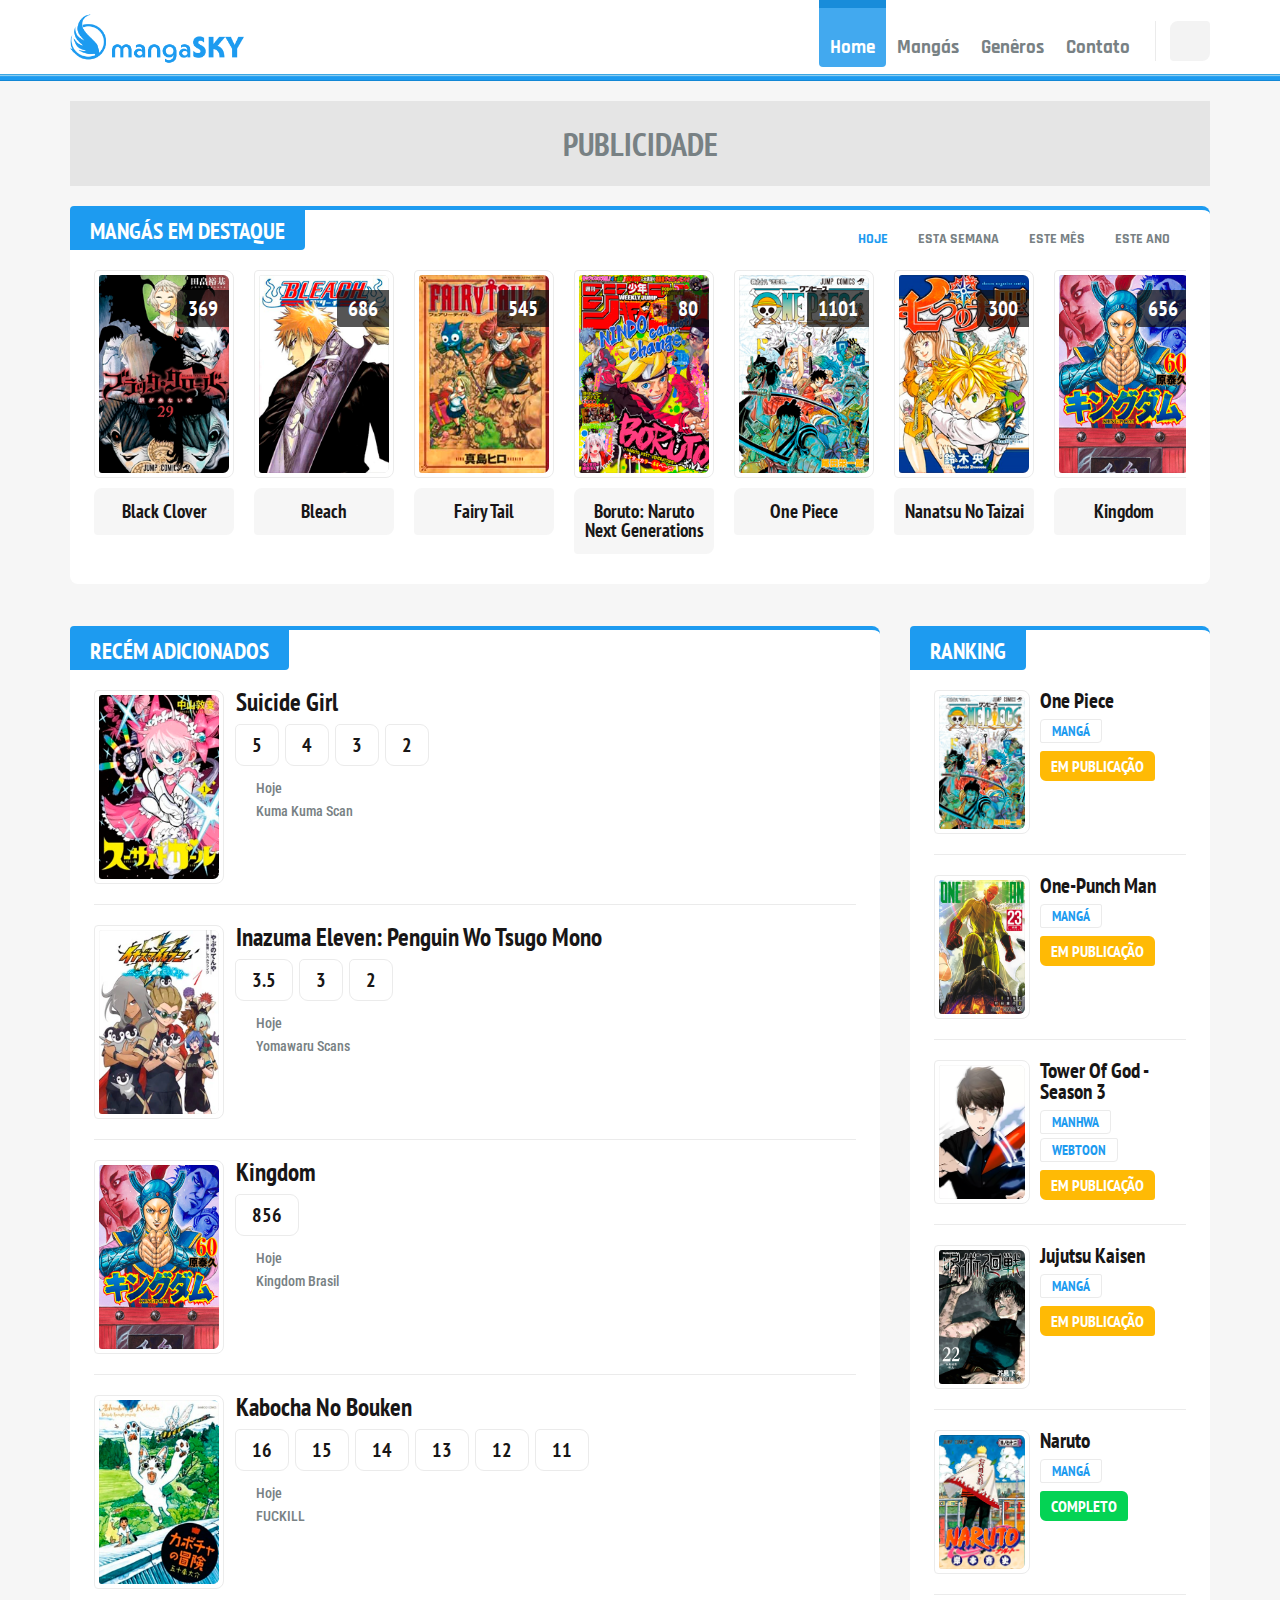
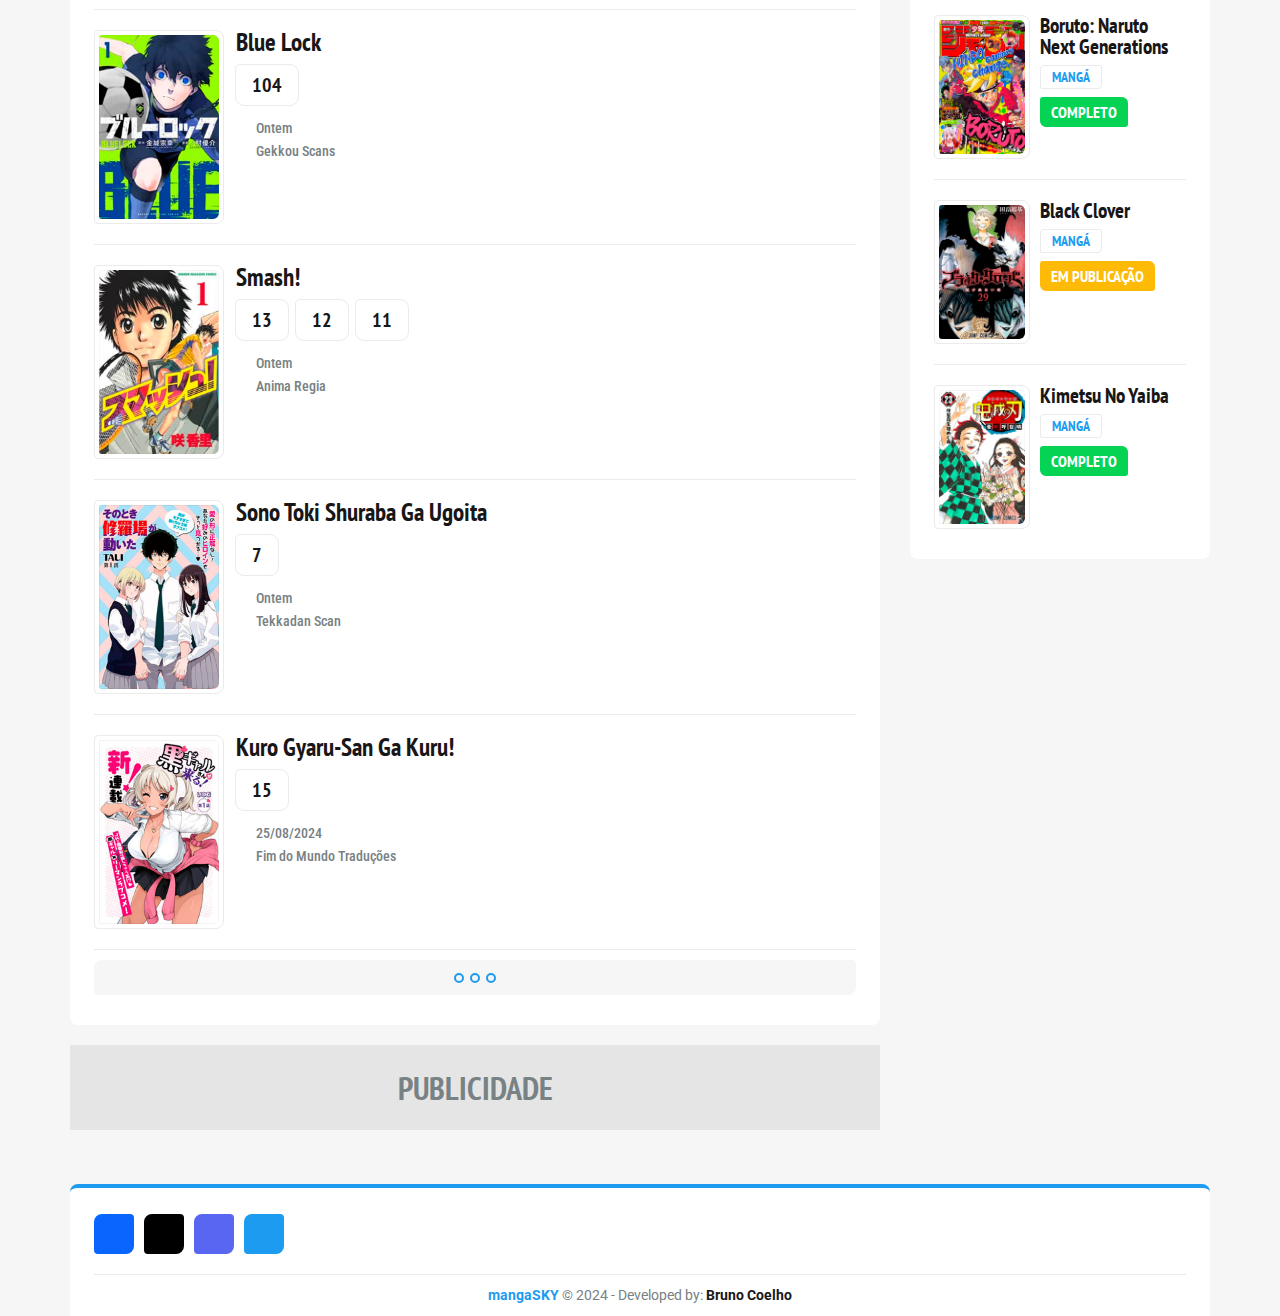
==== commit 82e53686: "feat: update layout" ====
--- a/index.html
+++ b/index.html
@@ -9,11 +9,11 @@
     <link rel="stylesheet" href="https://cdnjs.cloudflare.com/ajax/libs/font-awesome/6.5.2/css/all.min.css" integrity="sha512-SnH5WK+bZxgPHs44uWIX+LLJAJ9/2PkPKZ5QiAj6Ta86w+fsb2TkcmfRyVX3pBnMFcV7oQPJkl9QevSCWr3W6A==" crossorigin="anonymous" referrerpolicy="no-referrer" />
 </head>
 <body>
-    <div id="window-overlay" class="window-overlay closed">
-        <section id="sidebar-wrapper" class="sidebar">
+    <div id="windowOverlay" class="window-overlay closed">
+        <section id="sidebar" class="sidebar">
             <div class="sidebar__top">
                 <a href="./index.html" class="sidebar__logo">mangaSKY</a>
-                <button id="sidebar-close" class="sidebar__button button__close-box">
+                <button id="sidebarClose" class="sidebar__button button__close-box">
                     <span class="button__close-line"></span>
                     <span class="button__close-line"></span>
                 </button>
@@ -21,7 +21,7 @@
             <nav class="sidebar__menu">
                 <ul class="sidebar__list">
                     <li class="sidebar__list-item">
-                        <a href="./index.html" class="sidebar__list-link">Home</a>
+                        <a href="./index.html" class="sidebar__list-link active">Home</a>
                     </li>
                     <li class="sidebar__list-item">
                         <a href="./mangas.html" class="sidebar__list-link">Mangás</a>
@@ -36,8 +36,8 @@
             </nav>
         </section>
     </div>
-    <section id="search-wrapper" class="search">
-        <form class="search__form">
+    <section id="search" class="search">
+        <form class="search__form" action="./search.html">
             <input type="text" class="search__input" placeholder="Pesquisar...">
             <button class="search__button">
                 <i class="fa-solid fa-magnifying-glass"></i>
@@ -65,7 +65,7 @@
                     </ul>
                 </nav>
                 <div class="header__button-group">
-                    <button id="sidebar-open" class="header__button button__toggle-box">
+                    <button id="sidebarOpen" class="header__button button__toggle-box">
                         <span class="button__toggle-line"></span>
                         <span class="button__toggle-line"></span>
                         <span class="button__toggle-line"></span>
@@ -73,7 +73,7 @@
                     <span class="header__division-line">
                         <!-- -->
                     </span>
-                    <button id="search-button" class="header__button">
+                    <button id="searchButton" class="header__button">
                         <i class="fa-solid fa-magnifying-glass"></i>
                     </button>
                 </div>
@@ -102,8 +102,13 @@
                     </li>
                 </ul>
             </nav>
+            <div class="highlights__preloader" style="display: none;">
+                <div class="preloader">
+                    <!-- -->
+                </div>
+            </div>
             <div class="swiper highlights__carousel">
-                <div class="swiper-wrapper">
+                <div id="highlights" class="swiper-wrapper">
                     <!-- start carousel item -->
                     <div class="swiper-slide highlights__item">
                         <div class="highlights__cover">
@@ -241,7 +246,7 @@
             <div class="columns__section">
                 <section class="section content mb--0">
                     <h1 class="content__title">Recém Adicionados</h1>
-                    <div class="mangas">
+                    <div id="newly" class="mangas">
                         <!-- start recent item -->
                         <div class="mangas__summary">
                             <div class="mangas__cover">
@@ -431,13 +436,20 @@
                         </div>
                         <!-- end recent item -->
                     </div>
-                    <button class="button__load-more">
-                        <div class="button__ellipses">
-                            <span class="button__ellipse"></span>
-                            <span class="button__ellipse"></span>
-                            <span class="button__ellipse"></span>
-                        </div>
-                    </button>
+                    <div class="mangas__preloader" style="display: none;">
+                        <div class="preloader">
+                            <!-- -->
+                        </div>
+                    </div>
+                    <div class="button-wrapper">
+                        <button id="newlyButton" class="button__load-more">
+                            <div class="button__ellipses">
+                                <span class="button__ellipse"></span>
+                                <span class="button__ellipse"></span>
+                                <span class="button__ellipse"></span>
+                            </div>
+                        </button>
+                    </div>
                 </section>
                 <section class="section ads mb--0">
                     <span>Publicidade</span>
@@ -611,7 +623,7 @@
                 </nav>
             </div>
             <div class="footer__copy">
-                <p><a href="#" class="copy__link">mangaSKY</a> © 2024 - Developed by: <a href="http://eubrunocoelho.vercel.app" target="_blank" class="copy__link copy__link--author">Bruno Coelho</p>
+                <p><a href="./index.html" class="copy__link">mangaSKY</a> © 2024 - Developed by: <a href="http://eubrunocoelho.vercel.app" target="_blank" class="copy__link copy__link--author">Bruno Coelho</p>
             </div>
         </div>
     </footer>
--- a/assets/css/styles.css
+++ b/assets/css/styles.css
@@ -1,2 +1,2 @@
-@import url("https://fonts.googleapis.com/css2?family=Roboto:ital,wght@0,100;0,300;0,400;0,500;0,700;0,900;1,100;1,300;1,400;1,500;1,700;1,900&display=swap");@import url("https://fonts.googleapis.com/css2?family=Roboto+Condensed:ital,wght@0,100..900;1,100..900&display=swap");@import url("https://fonts.googleapis.com/css2?family=Rajdhani:wght@300;400;500;600;700&display=swap");@import url("https://fonts.googleapis.com/css2?family=PT+Sans+Narrow:wght@400;700&display=swap");html,body,div,span,applet,object,iframe,h1,h2,h3,h4,h5,h6,p,blockquote,pre,a,abbr,acronym,address,big,cite,code,del,dfn,em,img,ins,kbd,q,s,samp,small,strike,strong,sub,sup,tt,var,b,u,i,center,dl,dt,dd,ol,ul,li,fieldset,form,label,legend,table,caption,tbody,tfoot,thead,tr,th,td,article,aside,canvas,details,embed,figure,figcaption,footer,header,hgroup,menu,nav,output,ruby,section,summary,time,mark,audio,video{margin:0;padding:0;border:0;font-size:100%;font:inherit;vertical-align:baseline}article,aside,details,figcaption,figure,footer,header,hgroup,menu,nav,section{display:block}body{line-height:1}ol,ul{list-style:none}blockquote,q{quotes:none}blockquote:before,blockquote:after,q:before,q:after{content:'';content:none}table{border-collapse:collapse;border-spacing:0}*,*::before,*::after{-webkit-tap-highlight-color:transparent;box-sizing:border-box;text-rendering:optimizeLegibility}html{height:100%}body{background:#f6f6f6;display:flex;flex-direction:column;font-family:"Roboto",sans-serif;min-height:100%}button{border:none;cursor:pointer;outline:none}a{color:#1d9bf0;text-decoration:none}a:hover{text-decoration:underline}.window-overlay{background:rgba(36,38,40,0.4);height:100%;opacity:0;pointer-events:none;position:fixed;transition:opacity .19s;width:100%;z-index:calc(9999 - 1)}.window-overlay.visible{opacity:1;pointer-events:all}.pre-loader{width:25px;height:25px;border-radius:50%;border:4px solid;border-color:#ebebeb;border-right-color:#1d9bf0;animation:looping 1s infinite linear}@keyframes looping{to{transform:rotate(1turn)}}.button{background:#fff;border:2px solid #1d9bf0;border-radius:8px 4px 8px 4px;color:#181616;font-family:"PT Sans Narrow",sans-serif;font-size:19px;font-weight:700;height:42px;line-height:0;text-transform:uppercase;transition:.04s ease-in-out;width:100%}.button:hover{color:#1d9bf0}.button__load-more{align-items:center;background:#f6f6f6;border-radius:8px 4px 8px 4px;display:flex;height:35px;justify-content:center;margin:10px 0 0 0;transition:.04s ease-in-out;width:100%}.button__load-more:hover{background:#1d9bf0}.button__load-more:hover .button__ellipse{border:2px solid #fff}.button__ellipses{column-gap:6px;display:flex;justify-content:center}.button__ellipse{background:none;border:2px solid #1d9bf0;border-radius:50%;height:10px;transition:.04s ease-in-out;width:10px}.alert{border:1px solid;border-radius:3px 6px 3px 6px;font-family:"Roboto",sans-serif;font-size:15px;font-weight:500;padding:16px 16px 16px 16px;width:100%}.sidebar{background:#fff;display:flex;flex-direction:column;height:100vh;overflow:auto;padding:0 10px 0 10px;position:fixed;transform:translateX(-100%);transition:transform .3s;width:290px;z-index:9999}.sidebar__top{align-items:center;border-bottom:1px solid #ebebeb;display:flex;height:72px;justify-content:space-between;width:100%}.sidebar__logo{background:url(../img/single-logo.png) center no-repeat;background-size:contain;display:block;height:60px;text-indent:-99999px;width:46px}.sidebar__button{background:#f3f3f3;border-radius:8px 4px 8px 4px;height:40px;transition:.04s ease-in-out;width:40px}.sidebar__button:hover{background:#1d9bf0}.sidebar__button:hover .button__close-line{background:#fff}.sidebar__menu{display:flex;justify-content:start;margin:30px 0 62px 0;width:100%}.sidebar__list{display:flex;flex-direction:column;row-gap:14px;padding:0 0 0 4px;width:100%}.sidebar__list-link{color:#454c4f;font-family:"Rajdhani",sans-serif;font-size:19px;font-weight:700;transition:.1s ease-in-out}.sidebar__list-link:hover{color:#1d9bf0}.sidebar.visible{transform:translateX(0) !important}.button__close-box{align-items:center;display:flex;justify-content:center;position:relative}.button__close-line{background:#1d9bf0;border-radius:3px;display:block;height:3px;left:50%;position:absolute;top:50%;transform-origin:center;width:20px}.button__close-line:first-child{transform:translateX(-50%) translateY(-50%) rotate(45deg)}.button__close-line:last-child{transform:translateX(-50%) translateY(-50%) rotate(-45deg)}.search{align-items:center;display:flex;height:0;justify-content:center;padding:0 10px 0 10px;transition:height .2s;width:100%}.search__form{max-width:940px;position:relative;width:100%}.search__input{background:#fff;border:1px solid #f1f1f1;border-radius:8px 4px 8px 4px;color:#788184;font-family:"Roboto",sans-serif;font-size:18px;font-weight:500;height:50px;outline:none;padding:0 52px 0 18px;width:100%}.search__input::placeholder{color:#8d9598}.search__button{background:none;border:none;color:#1d9bf0;font-size:22px;height:50px;outline:none;position:absolute;right:0;width:50px}.search.visible{height:90px !important}@media screen and (min-width: 480px){.search{padding:0 20px 0 20px}}@media screen and (min-width: 920px){.search{padding:0 30px 0 30px}}.header{align-items:center;background:#fff;display:flex;height:74px;margin:0 0 0 0;position:relative;width:100%}.header::after{background:linear-gradient(to bottom, #3da7e3 0%, #3da7e3 16%, #3da7e3 18%, #8bcdef 20%, #8bcdef 32%, #8bcdef 34%, #1d9bf0 36%, #1d9bf0 80%, #1d9bf0 82%, #1287d5 84%, #1287d5 100%);bottom:-7px;content:'';height:7px;position:absolute;width:100%}.header .container{align-items:center;display:flex;height:100%;padding:0 10px 0 10px;width:100%}.header__logo{background:url(../img/single-logo.png) center no-repeat;background-size:contain;display:block;height:68px;text-indent:-99999px;width:54px}.header .wrapper{align-items:center;display:flex;flex:1;height:100%;justify-content:end;width:100%}.header__menu{display:none}.header__button-group{column-gap:14px;display:flex;height:58px;padding:13px 0 0 0;width:max-content}.header__division-line{background:#ebebeb;display:block;height:40px;width:1px}.header__button{align-items:center;background:#f3f3f3;border-radius:8px 4px 8px 4px;color:#1d9bf0;display:flex;font-size:20px;height:40px;justify-content:center;transition:.04s ease-in-out;width:40px}.header__button:hover{background:#1d9bf0;color:#fff}.header__button:hover .button__toggle-line{background:#fff}.button__toggle-box{display:flex;flex-direction:column;gap:4px}.button__toggle-line{background:#1d9bf0;border-radius:3px;height:3px;transition:.04 ease-in-out;width:20px}@media screen and (min-width: 480px){.header .container{padding:0 20px 0 20px}.header__logo{background:url(../img/logo.png) center no-repeat;background-size:contain;height:68px;width:174px}}@media screen and (min-width: 690px){.header__menu{display:flex;font-family:"Rajdhani",sans-serif;font-size:19px;font-weight:700;height:100%}.header__division-line{margin:0 0 0 14px}.header__list{display:flex}.header__list-item{height:100%;padding:38px 11px 10px 11px}.header__list-item.active{background:#42a9ef;border-radius:0 0 4px 4px;height:max-content;position:relative}.header__list-item.active::before{background:#188cda;content:'';height:8px;left:0;overflow:1;position:absolute;top:0;width:100%}.header__list-link{color:#788184;text-decoration:none;transition:.1s ease-in-out}.header__list-link.active{color:#fff;text-decoration:none}.header__list-link.active:hover{color:#fff}.header__list-link:hover{color:#1d9bf0}.button__toggle-box{display:none}}@media screen and (min-width: 920px){.header .container{margin:0 auto 0;max-width:1200px;padding:0 30px 0 30px}}.main{display:flex;flex-direction:column;margin:7px auto 54px;padding:0 10px 0 10px;width:100%}@media screen and (min-width: 480px){.main{padding:0 20px 0 20px}}@media screen and (min-width: 920px){.main{max-width:1200px;padding:0 30px 0 30px}}.breadcrumbs{margin:4px 0 20px 0;padding:4px 0 4px 0;width:100%}.breadcrumbs__list{display:flex;flex-wrap:wrap;width:100%;word-break:break-word}.breadcrumbs__list-item{color:#7e7e7e;display:flex;font-family:"Roboto",sans-serif;font-size:13px;font-weight:400}.breadcrumbs__list-item:not(:first-child)::before{color:silver;content:'\00bb';padding:0 4px 0 4px}.section{margin:20px 0 42px 0;width:100%}.aside{margin:20px 0 42px 0;width:100%}.content{background:#fff;border-top:4px solid #1d9bf0;border-radius:4px 8px 8px 8px;margin:0 0 42px 0;padding:60px 10px 30px 10px;position:relative;width:100%}.content--single{border-radius:8px 8px 8px 8px;padding:20px 10px 20px 10px}.content__title{align-items:center;background:#1d9bf0;border-radius:0 0 4px 0;color:#fff;display:flex;font-family:"PT Sans Narrow",sans-serif;font-size:23px;font-weight:700;height:40px;left:0;padding:0 20px 0 20px;position:absolute;text-transform:uppercase;top:0;width:max-content}@media screen and (min-width: 480px){.content{padding:60px 14px 30px 14px}.content--single{padding:20px 14px 20px 14px}}@media screen and (min-width: 920px){.content{padding:60px 24px 30px 24px}.content--single{padding:20px 24px 20px 24px}}.ads{align-items:center;background:#e5e5e5;display:flex;height:85px;justify-content:center;margin:20px 0 20px 0 !important;width:100%}.ads span{color:#788184;font-family:"PT Sans Narrow",sans-serif;font-size:26px;font-weight:700;text-transform:uppercase}@media screen and (min-width: 480px){.ads span{font-size:28px}}@media screen and (min-width: 920px){.ads span{font-size:32px}}.highlights__menu{display:none}.highlights__carousel{height:100%;width:100%}.highlights__item{display:flex;flex-direction:column;height:100%;width:140px}.highlights__cover{align-items:center;background:#fff;border:1px solid #ebebeb;border-radius:4px 8px 8px 4px;display:flex;height:208px;justify-content:center;margin:0 0 10px 0;width:100%}.highlights__link{align-items:center;background:#ececec;border-radius:3px 6px 6px 3px;display:flex;height:198px;justify-content:center;width:calc(100% - 8px)}.highlights__img{border-radius:3px 6px 6px 3px;height:100%;transition:.04s ease-in-out;width:100%}.highlights__img:hover{opacity:.88}.highlights__chapter{background:rgba(13,13,13,0.7);border-radius:5px 0px 0px 3px;color:#fff;font-family:"PT Sans Narrow",sans-serif;font-size:21px;font-weight:700;padding:8px 11px 8px 11px;position:absolute;right:5px;top:20px;transition:.08s ease-in-out}.highlights__chapter:hover{background:rgba(13,13,13,0.88);text-decoration:none}.highlights__title{align-items:center;background:#f6f6f6;border-radius:8px 4px 8px 4px;display:flex;justify-content:center;text-align:center;text-transform:capitalize;transition:.08s ease-in-out;width:100%;word-break:break-word}.highlights__title:hover{background:#fbfbfb}.highlights__title:hover a{color:#1d9bf0}.highlights__title a{color:#181616;font-family:"PT Sans Narrow",sans-serif;font-size:19px;font-weight:700;height:100%;padding:14px 8px 14px 8px;text-decoration:none;text-transform:capitalize;transition:.08s ease-in-out;width:100%}@media screen and (min-width: 740px){.highlights__menu{display:block}.highlights__list{column-gap:30px;display:flex;position:absolute;right:40px;top:20px}.highlights__list-link{color:#788184;font-family:"Rajdhani",sans-serif;font-size:14px;font-weight:700;text-decoration:none;text-transform:uppercase}.highlights__list-link:hover{text-decoration:none}.highlights__list-link.active{color:#1d9bf0}}.manga{width:100%}.manga__summary{align-items:center;display:grid;grid-template-areas:'cover' 'info' 'synopsis';height:100%;row-gap:16px;width:100%}.manga__summary .wrapper{align-items:center;display:flex;grid-area:cover;height:100%;justify-content:center;width:100%}.manga__cover{align-items:center;background:#fff;border:1px solid #ebebeb;border-radius:4px 8px 8px 4px;display:flex;height:302px;justify-content:center;width:200px}.manga__img{border-radius:3px 6px 6px 3px;height:290px;width:calc(100% - 10px)}.manga__info{align-items:center;display:flex;flex-direction:column;grid-area:info;height:100%;width:100%}.manga__title{color:#181616;font-family:"PT Sans Narrow",sans-serif;font-size:33px;font-weight:700;margin:0 0 12px 0;text-align:center;text-transform:capitalize;width:100%}.manga__info .types__list{display:flex;flex-wrap:wrap;gap:8px;justify-content:center;margin:0 0 12px 0;width:100%}.manga__info .types__list-item{align-items:center;border:1px solid #ebebeb;border-radius:4px 2px 4px 2px;color:#1d9bf0;display:flex;font-family:"PT Sans Narrow",sans-serif;font-size:15px;font-weight:700;height:26px;justify-content:center;padding:0 15px 0 15px;text-transform:uppercase}.manga__info .genres__list{justify-content:center;margin:0 0 0 0;width:100%}.manga__info .genres__list-link{font-size:18px;height:34px;padding:0 15px 0 15px}.manga__synopsis{align-items:center;display:flex;grid-area:synopsis;height:100%;justify-content:center;width:100%}.manga__datasheet{margin:26px 0 0 0;overflow-x:auto;width:100%}.manga__share{margin:20px 0 0 0;width:100%}.info__status{align-items:center;border-radius:3px 6px 3px 6px;color:#fff;display:flex;font-family:"PT Sans Narrow",sans-serif;font-size:19px;font-weight:700;height:34px;justify-content:center;margin:0 0 12px 0;padding:0 15px 0 15px;text-transform:uppercase;width:max-content}.synopsis__text{color:#242628;font-family:"Roboto",sans-serif;font-size:14px;font-weight:500;text-align:center}.datasheet__table{min-width:580px;width:100%}.datasheet__table tr{border-bottom:1px solid #ebebeb;color:#242628;display:flex;font-family:"Roboto",sans-serif;font-size:14px;font-weight:500;width:100%}.datasheet__table tr:only-child{border-bottom:1px solid #ebebeb;border-top:1px solid #ebebeb}.datasheet__table tr:first-child{border-top:1px solid #ebebeb}.datasheet__table tr:last-child{border-bottom:1px solid #ebebeb}.datasheet__table tr th,.datasheet__table tr td{padding:10px 12px 10px 0}.datasheet__table tr th{display:flex;justify-content:start;width:190px}.datasheet__table tr td{flex:1;text-align:start;width:100%}.share__list{display:flex;flex-wrap:wrap;gap:10px;justify-content:center;width:100%}.share__list-link{align-items:center;border-radius:50%;color:#fff;display:flex;font-size:18px;height:38px;justify-content:center;transition:.08s ease-in-out;width:40px}.share__list-link:hover{text-decoration:none}@media screen and (min-width: 548px){.manga__summary{grid-template-areas:'cover info' 'synopsis synopsis';grid-template-columns:calc(200px + 16px) auto}.manga__summary .wrapper{align-items:start;justify-content:start}.manga__info{align-items:start;justify-content:start}.manga__info .types__list{justify-content:start}.manga__info .genres__list{justify-content:start}.manga__title{text-align:start}}@media screen and (min-width: 622px){.manga__summary{grid-template-areas:'cover info' 'cover synopsis';grid-template-rows:auto 1fr}.manga__synopsis{align-items:start}.synopsis__text{text-align:start}}.chapters{display:flex;flex-direction:column;width:100%}.chapters__item{align-items:center;border-bottom:1px solid #ebebeb;cursor:pointer;display:flex;height:100%;padding:10px 0 10px 0;width:100%}.chapters__item:first-child{border-top:1px solid #ebebeb}.chapters__item:hover{background:#fbfbfb}.chapters__item:hover .chapters__link{color:#1d9bf0}.chapters__date{display:flex;margin:0 10px 0 0}.chapters__date-box{align-items:center;background:#f6f6f6;border-radius:8px 4px 8px 4px;color:#181616;display:flex;font-family:"PT Sans Narrow",sans-serif;font-size:17px;font-weight:700;height:38px;justify-content:center;text-transform:capitalize;width:96px}.chapters__summary{align-items:center;display:flex;flex:1;width:100%}.chapters__summary::before{background:#ebebeb;content:'';height:38px;margin:0 10px 0 0;width:1px}.chapters__link{color:#181616;font-family:"PT Sans Narrow",sans-serif;font-size:20px;font-weight:700;height:100%}.chapters__link:hover{text-decoration:none}.chapters__scans{display:none}@media screen and (min-width: 380px){.chapters__date{margin:0 14px 0 0}.chapters__date-box{font-size:18px;width:100px}.chapters__summary::before{margin:0 14px 0 0}.chapters__link{font-size:21px}}@media screen and (min-width: 600px){.chapters__date{margin:0 14px 0 0}.chapters__date-box{font-size:18px;width:100px}.chapters__summary::before{margin:0 14px 0 0}.chapters__link{font-size:21px}.chapters__scans{display:block}.scans__list{align-items:center;display:flex;gap:6px}.scans__list-item{align-items:center;border:1px solid #ebebeb;border-radius:4px 2px 4px 2px;color:#1d9bf0;display:flex;font-family:"PT Sans Narrow",sans-serif;font-size:15px;font-weight:700;height:26px;justify-content:center;padding:0 15px 0 15px;text-transform:uppercase}}@media screen and (min-width: 692px){.chapters__item{padding:10px 10px 10px 10px}.chapters__date{margin:0 20px 0 0}.chapters__date-box{width:118px}.chapters__summary::before{margin:0 20px 0 0}}.comments{align-items:center;background:#e5e5e5;display:flex;height:50px;justify-content:center;width:100%}.comments span{color:#788184;font-family:"PT Sans Narrow",sans-serif;font-size:26px;font-weight:700;text-transform:uppercase}.contact{margin:0 auto;max-width:840px;width:100%}.contact__form{width:100%}.contact__form .wrapper{margin:0 0 20px 0;width:100%}.contact__messages{display:flex;flex-direction:column;margin:20px 0 0 0;row-gap:14px;width:100%}.form__group{display:flex;flex-direction:column;margin:0 0 12px 0;width:100%}.form__group:last-child{margin:0 0 0 0}.form__label{color:#1d9bf0;font-family:"Rajdhani",sans-serif;font-size:16px;font-weight:700;margin:0 0 6px 0;padding:0 0 0 3px;width:100%}.form__input{background:#f1f1f1;border:none;border-radius:3px 6px 3px 6px;color:#788184;font-family:"Roboto",sans-serif;font-size:15px;font-weight:500;height:46px;outline:none;padding:0 16px 0 16px;width:100%}.form__input::placeholder{color:#8d9598}.form__text-area{background-color:#f1f1f1;border:none;border-radius:3px 6px 3px 6px;color:#788184;font-family:"Roboto",sans-serif;font-size:15px;font-weight:500;height:120px;outline:none;padding:18px 16px 18px 16px;resize:none;width:100%}.form__text-area::placeholder{color:#8d9598}@media screen and (min-width: 540px){.form__button{max-width:202px}}.scans{margin:0 auto;max-width:840px;width:100%}.letters{width:100%}.letters__list{display:flex;flex-wrap:wrap;gap:7px;justify-content:center;width:100%}.letters__list-link{align-items:center;border:1px solid #ebebeb;border-radius:8px 4px 8px 4px;color:#181616;display:flex;font-family:"Rajdhani",sans-serif;font-size:16px;font-weight:700;height:32px;justify-content:center;text-transform:uppercase;transition:.08s ease-in-out;width:32px}.letters__list-link:hover{color:#1d9bf0;border:2px solid #1d9bf0;text-decoration:none}.letters__list-link.active{border:2px solid #1d9bf0;color:#1d9bf0}.columns{display:flex;flex-direction:column;row-gap:42px;width:100%}.columns__section{display:flex;flex-direction:column;width:100%}.columns__aside{display:flex;flex-direction:column;width:100%}@media screen and (min-width: 860px){.columns{column-gap:30px;flex-direction:row;row-gap:0}.columns__section{flex:1}.columns__aside{width:300px}}.mangas{width:100%}.mangas .item:only-child{border-bottom:none;padding:0 0 0 0 !important}.mangas .item:last-child{border-bottom:none;padding:20px 0 0 0}.mangas__search{margin:0 0 20px 0;width:100%}.mangas__search .search__form{border-bottom:1px solid #ebebeb;padding:0 0 20px 0;position:relative;width:100%}.mangas__search .search__input{background:#f1f1f1;color:#788184;font-family:"Roboto",sans-serif;font-size:18px;font-weight:500;height:50px;outline:none;padding:0 52px 0 18px;width:100%}.mangas__search .search__input::placeholder{color:#bdc2c3}.mangas__search .search__button{background:none;border:none;color:#1d9bf0;font-size:22px;height:50px;outline:none;position:absolute;right:0;width:50px}.mangas__summary{border-bottom:1px solid #ebebeb;display:flex;padding:20px 0 20px 0;width:100%}.mangas__summary:only-child,.mangas__summary:first-child{padding:0 0 20px 0}.mangas__cover{align-items:center;background:#fff;border:1px solid #ebebeb;border-radius:4px 8px 8px 4px;display:flex;height:166px;justify-content:center;margin:0 8px 0 0;width:106px}.mangas__link{align-items:center;background:#ececec;border-radius:3px 6px 6px 3px;display:flex;height:156px;justify-content:center;width:calc(100% - 8px)}.mangas__img{border-radius:3px 6px 6px 3px;height:100%;transition:.04s ease-in-out;width:100%}.mangas__img:hover{opacity:.88}.mangas__recents,.mangas__item{display:flex;flex:1;flex-direction:column;width:100%}.mangas__item .types{width:100%}.mangas__item .types__list{display:flex;flex-wrap:wrap;gap:4px;margin:0 0 8px 0;width:100%}.mangas__item .types__list-item{align-items:center;border:1px solid #ebebeb;border-radius:4px 2px 4px 2px;color:#1d9bf0;display:flex;font-family:"PT Sans Narrow",sans-serif;font-size:14px;font-weight:700;height:24px;justify-content:center;padding:0 11px 0 11px;text-transform:uppercase}.mangas__item .genres__list{margin:0 0 0 0;width:100%}.recents__title,.item__title{color:#181616;font-family:"PT Sans Narrow",sans-serif;font-size:23px;font-weight:700;margin:0 0 8px 0;text-transform:capitalize;transition:.1s ease-in-out;width:100%}.recents__title:hover,.item__title:hover{color:#1d9bf0}.recents__time,.recents__scan{align-items:center;color:#788184;display:flex;font-family:"Roboto Condensed",sans-serif;font-size:14px;font-weight:500;height:18px;width:100%}.recents__icon{align-items:center;color:#1d9bf0;display:flex;font-size:14px;height:18px;justify-content:center;margin:0 2px 0 0;width:18px}.item__status{align-items:center;border-radius:3px 6px 3px 6px;color:#fff;display:flex;font-family:"PT Sans Narrow",sans-serif;font-size:16px;font-weight:700;height:30px;justify-content:center;margin:0 0 8px 0;padding:0 11px 0 11px;text-transform:uppercase;width:max-content}.chapters__list{display:flex;flex-wrap:wrap;gap:8px;margin:0 0 8px 0;width:100%}.chapters__list-link{align-items:center;background:#fff;border-radius:4px 8px 8px 8px;color:#181616;display:flex;flex-wrap:wrap;font-family:"PT Sans Narrow",sans-serif;font-size:20px;font-weight:700;justify-content:center;outline:1px solid #ebebeb;padding:6px 13px 6px 13px;transition:.08s ease-in-out}.chapters__list-link:hover{color:#1d9bf0;outline:2px solid #1d9bf0;text-decoration:none}@media screen and (min-width: 480px){.mangas__cover{height:186px;width:122px}.mangas__link{height:176px}.mangas__item .genres__list{gap:10px}.recents__title,.item__title{font-size:25px;margin:0 0 10px 0}.chapters__list{margin:0 0 10px 0}.chapters__list-link{padding:10px 16px 10px 16px}}@media screen and (min-width: 586px){.mangas__item .genres__list-link{font-size:17px;height:32px}}@media screen and (min-width: 860px){.mangas__cover{height:194px;margin:0 12px 0 0;width:130px}.mangas__link{height:184px}}.pagination{margin:30px 0 0 0 !important;width:100%}.pagination__list{display:flex;flex-wrap:wrap;gap:8px;justify-content:center;width:100%}.pagination__list-item span{color:#cecece}.pagination__list-link{align-items:center;background:#fff;border:1px solid #ebebeb;border-radius:8px 4px 8px 4px;color:#181616;display:flex;font-family:"Rajdhani",sans-serif;font-size:16px;font-weight:700;height:37px;justify-content:center;width:37px}.pagination__list-link:not(span):hover{color:#1d9bf0;border:2px solid #1d9bf0;text-decoration:none}.pagination__list-link.active{color:#1d9bf0;border:2px solid #1d9bf0}@media screen and (min-width: 480px){.pagination__list-link{font-size:17px;height:40px;width:40px}}.ranking{display:grid;grid-template-columns:1fr;width:100%}.ranking__summary{border-bottom:1px solid #ebebeb;display:flex;padding:20px 0 20px 0;width:100%}.ranking__summary:first-child{padding:0 0 20px 0}.ranking__summary:last-child{border-bottom:none;padding:20px 0 0 0}.ranking__cover{align-items:center;background:#fff;border:1px solid #ebebeb;border-radius:4px 8px 8px 4px;display:flex;height:144px;justify-content:center;margin:0 10px 0 0;width:96px}.ranking__link{align-items:center;background:#ececec;border-radius:3px 6px 6px 3px;display:flex;height:134px;justify-content:center;width:calc(100% - 8px)}.ranking__img{border-radius:3px 6px 6px 3px;height:100%;width:100%}.ranking__info{display:flex;flex:1;flex-direction:column;width:100%}.ranking .types__list{display:flex;flex-wrap:wrap;gap:4px;margin:0 0 8px 0;width:100%}.ranking .types__list-item{align-items:center;border:1px solid #ebebeb;border-radius:4px 2px 4px 2px;color:#1d9bf0;display:flex;font-family:"PT Sans Narrow",sans-serif;font-size:14px;font-weight:700;height:24px;justify-content:center;padding:0 11px 0 11px;text-transform:uppercase}.ranking__status{align-items:center;border-radius:3px 6px 3px 6px;color:#fff;display:flex;font-family:"PT Sans Narrow",sans-serif;font-size:16px;font-weight:700;height:30px;justify-content:center;padding:0 11px 0 11px;text-transform:uppercase;width:max-content}.info__title{color:#181616;font-family:"PT Sans Narrow",sans-serif;font-size:21px;font-weight:700;margin:0 0 8px 0;text-transform:capitalize;transition:.1s ease-in-out;width:100%}.info__title:hover{color:#1d9bf0}@media screen and (min-width: 620px){.ranking{column-gap:20px;grid-template-columns:1fr 1fr}.ranking__summary:nth-child(1){padding:0 0 20px 0}.ranking__summary:nth-child(2){padding:0 0 20px 0}.ranking__summary:nth-child(7){border-bottom:none;padding:20px 0 0 0}}@media screen and (min-width: 860px){.ranking{grid-template-columns:1fr}.ranking__summary:nth-child(2){padding:20px 0 20px 0}.ranking__summary:nth-child(7){border-bottom:1px solid #ebebeb;padding:20px 0 20px 0}}.genres{width:100%}.genres .wrapper{display:flex;justify-content:center;width:100%}.genres__list{display:flex;flex-wrap:wrap;gap:8px;margin:0 0 18px 0;width:100%}.genres__list-link{align-items:center;background:#1d9bf0;border-radius:3px 6px 3px 6px;color:#fff;display:flex;font-family:"Rajdhani",sans-serif;font-size:16px;font-weight:700;height:30px;justify-content:center;padding:0 11px 0 11px;text-transform:capitalize;transition:.04s ease-in-out}.genres__list-link:hover{background:#0c74b9;text-decoration:none}#genres-wrapper{margin:0 0 0 0}#genres-wrapper li{display:none}#genres-show-more{display:none}.filter{display:grid;grid-template-columns:1fr;row-gap:20px;width:100%}.filter__title{border-bottom:1px solid #ebebeb;color:#181616;font-family:"PT Sans Narrow",sans-serif;font-size:23px;font-weight:700;padding:0 0 8px 0;text-transform:uppercase;width:100%}.filter__nav{margin:14px 0 0 0;width:100%}.filter__list{display:flex;flex-direction:column;row-gap:8px;width:100%}.filter__list-link{color:#788184;font-family:"PT Sans Narrow",sans-serif;font-size:20px;font-weight:700;text-transform:capitalize;transition:.1s ease-in-out}.filter__list-link:not(span):hover{color:#1d9bf0}@media screen and (min-width: 496px){.filter{column-gap:20px;grid-template-columns:1fr 1fr;row-gap:0}}@media screen and (min-width: 860px){.filter{grid-template-columns:1fr;row-gap:20px}}.footer{margin-top:auto;padding:0 10px 0 10px;width:100%}.footer .container{background:#fff;border-radius:8px 8px 0 0;border-top:4px solid #1d9bf0;display:flex;flex-direction:column;padding:0 10px 0 10px;width:100%}.footer__top{border-bottom:1px solid #ebebeb;display:flex;justify-content:center;padding:26px 0 20px 0;row-gap:12px;width:100%}.footer__copy{color:#788184;font-family:"Roboto",sans-serif;font-size:14px;font-weight:400;line-height:1.2;padding:12px 0 12px 0;text-align:center;width:100%;word-break:break-word}.socials__list{display:flex;flex-wrap:wrap;gap:10px;justify-content:center;width:100%}.socials__list-link{align-items:center;border-radius:8px 4px 8px 4px;color:#fff;display:flex;font-size:18px;height:40px;justify-content:center;transition:.08s ease-in-out;width:40px}.socials__list-link:hover{text-decoration:none}.copy__link{font-weight:700}@media screen and (min-width: 480px){.footer{padding:0 20px 0 20px}.footer .container{padding:0 14px 0 14px}}@media screen and (min-width: 540px){.footer__top{justify-content:start}}@media screen and (min-width: 920px){.footer{margin:auto auto 0;max-width:1200px;padding:0 30px 0 30px}.footer .container{padding:0 24px 0 24px}}.pb--30{padding-bottom:30px !important}.mb--0{margin-bottom:0px !important}.mb--5{margin-bottom:5px !important}.mt--12{margin-top:12px !important}.mt--18{margin-top:18px !important}.status--canceled{background:#f16165}.status--complete{background:#04d354}.status--on-going{background:#ffba05}.status--paused{background:#9fa5aa}.text--blue{color:#1d9bf0}.alert--danger{background:#f8d7da;border:1px solid #f5c3c7;color:#58151c}.alert--default{background:#cfe2ff;border:1px solid #9ec5fe;color:#052c65}.alert--success{background:#d1e7dd;border:1px solid #a3cfbb;color:#0a3622}.alert--warning{background:#fff3cd;border:1px solid #ffe69c;color:#664d03}.socials--contact{background:#1d9bf0}.socials--contact:hover{background:#0c74b9}.socials--discord{background:#5966f2}.socials--discord:hover{background:#1729ed}.socials--facebook{background:#0866ff}.socials--facebook:hover{background:#0049c0}.socials--twitter-x{background:#000}.socials--twitter-x:hover{background:#000}.socials--whatsapp{background:#00e676}.socials--whatsapp:hover{background:#009f51}.copy__link--author{color:#181616}
+@import url("https://fonts.googleapis.com/css2?family=Roboto:ital,wght@0,100;0,300;0,400;0,500;0,700;0,900;1,100;1,300;1,400;1,500;1,700;1,900&display=swap");@import url("https://fonts.googleapis.com/css2?family=Roboto+Condensed:ital,wght@0,100..900;1,100..900&display=swap");@import url("https://fonts.googleapis.com/css2?family=Rajdhani:wght@300;400;500;600;700&display=swap");@import url("https://fonts.googleapis.com/css2?family=PT+Sans+Narrow:wght@400;700&display=swap");html,body,div,span,applet,object,iframe,h1,h2,h3,h4,h5,h6,p,blockquote,pre,a,abbr,acronym,address,big,cite,code,del,dfn,em,img,ins,kbd,q,s,samp,small,strike,strong,sub,sup,tt,var,b,u,i,center,dl,dt,dd,ol,ul,li,fieldset,form,label,legend,table,caption,tbody,tfoot,thead,tr,th,td,article,aside,canvas,details,embed,figure,figcaption,footer,header,hgroup,menu,nav,output,ruby,section,summary,time,mark,audio,video{margin:0;padding:0;border:0;font-size:100%;font:inherit;vertical-align:baseline}article,aside,details,figcaption,figure,footer,header,hgroup,menu,nav,section{display:block}body{line-height:1}ol,ul{list-style:none}blockquote,q{quotes:none}blockquote:before,blockquote:after,q:before,q:after{content:'';content:none}table{border-collapse:collapse;border-spacing:0}*,*::before,*::after{-webkit-tap-highlight-color:transparent;box-sizing:border-box;text-rendering:optimizeLegibility}html{height:100%}::selection{background:#43acf3;color:#fff}::-webkit-scrollbar{height:6px;width:8px}::-webkit-scrollbar-track{background:#cce4f4}::-webkit-scrollbar-thumb{background:#1d9bf0}::-webkit-scrollbar-thumb:hover{background:#0c74b9}body{background:#f6f6f6;display:flex;flex-direction:column;font-family:"Roboto",sans-serif;min-height:100%}button{border:none;cursor:pointer;outline:none}a{color:#1d9bf0;text-decoration:none}a:hover{text-decoration:underline}.window-overlay{background:rgba(36,38,40,0.4);height:100%;opacity:0;pointer-events:none;position:fixed;transition:opacity .19s;width:100%;z-index:calc(9999 - 1)}.window-overlay.visible{opacity:1;pointer-events:all}.preloader{width:25px;height:25px;border-radius:50%;border:4px solid;border-color:#ebebeb;border-right-color:#1d9bf0;animation:looping 1s infinite linear}@keyframes looping{to{transform:rotate(1turn)}}.button{background:#fff;border:2px solid #1d9bf0;border-radius:8px 4px 8px 4px;color:#181616;font-family:"PT Sans Narrow",sans-serif;font-size:19px;font-weight:700;height:42px;line-height:0;text-transform:uppercase;transition:.04s ease-in-out;width:100%}.button:hover{color:#1d9bf0}.button__load-more{align-items:center;background:#f6f6f6;border-radius:8px 4px 8px 4px;display:flex;height:35px;justify-content:center;margin:0 0 0 0;transition:.04s ease-in-out;width:100%}.button__load-more:hover{background:#1d9bf0}.button__load-more:hover .button__ellipse{border:2px solid #fff}.button__ellipses{column-gap:6px;display:flex;justify-content:center}.button__ellipse{background:none;border:2px solid #1d9bf0;border-radius:50%;height:10px;transition:.04s ease-in-out;width:10px}.alert{border:1px solid;border-radius:3px 6px 3px 6px;font-family:"Roboto",sans-serif;font-size:15px;font-weight:500;padding:16px 16px 16px 16px;width:100%}.sidebar{background:#fff;display:flex;flex-direction:column;height:100vh;overflow:auto;padding:0 10px 0 10px;position:fixed;transform:translateX(-100%);transition:transform .3s;width:290px;z-index:9999}.sidebar.visible{transform:translateX(0) !important}.sidebar__top{align-items:center;border-bottom:1px solid #ebebeb;display:flex;height:84px;justify-content:space-between;padding:0 0 6px 0;width:100%}.sidebar__logo{background:url(../img/single-logo.png) center no-repeat;background-size:contain;display:block;height:68px;text-indent:-99999px;width:54px}.sidebar__button{background:none !important;height:46px;width:46px}.sidebar__menu{display:flex;justify-content:start;margin:30px 0 98px 0;width:100%}.sidebar__list{display:flex;flex-direction:column;row-gap:22px;width:100%}.sidebar__list-link{color:#454c4f;font-family:"Rajdhani",sans-serif;font-size:22px;font-weight:600;transition:.1s ease-in-out}.sidebar__list-link.active{color:#1d9bf0}.sidebar__list-link:hover{color:#1d9bf0}.button__close-box{align-items:center;display:flex;justify-content:center;position:relative}.button__close-line{background:#1d9bf0;border-radius:3px;display:block;height:3px;left:50%;position:absolute;top:50%;transform-origin:center;width:35px}.button__close-line:first-child{transform:translateX(-50%) translateY(-50%) rotate(45deg)}.button__close-line:last-child{transform:translateX(-50%) translateY(-50%) rotate(-45deg)}.search{align-items:center;display:flex;height:0;justify-content:center;padding:0 10px 0 10px;transition:height .2s;width:100%}.search.visible{height:90px !important}.search__form{max-width:940px;position:relative;width:100%}.search__input{background:#fff;border:1px solid #f1f1f1;border-radius:8px 4px 8px 4px;color:#788184;font-family:"Roboto",sans-serif;font-size:18px;font-weight:500;height:50px;outline:none;padding:0 52px 0 18px;width:100%}.search__input::placeholder{color:#8d9598}.search__button{background:none;border:none;color:#1d9bf0;font-size:22px;height:50px;outline:none;position:absolute;right:0;width:50px}@media screen and (min-width: 480px){.search{padding:0 20px 0 20px}}@media screen and (min-width: 920px){.search{padding:0 30px 0 30px}}.header{align-items:center;background:#fff;display:flex;height:74px;margin:0 0 0 0;position:relative;width:100%}.header::after{background:linear-gradient(to bottom, #3da7e3 0%, #3da7e3 16%, #3da7e3 18%, #8bcdef 20%, #8bcdef 32%, #8bcdef 34%, #1d9bf0 36%, #1d9bf0 80%, #1d9bf0 82%, #1287d5 84%, #1287d5 100%);bottom:-7px;content:'';height:7px;position:absolute;width:100%}.header .container{align-items:center;display:flex;height:100%;padding:0 10px 0 10px;width:100%}.header__logo{background:url(../img/single-logo.png) center no-repeat;background-size:contain;display:block;height:68px;text-indent:-99999px;width:54px}.header .wrapper{align-items:center;display:flex;flex:1;height:100%;justify-content:end;width:100%}.header__menu{display:none}.header__button-group{column-gap:14px;display:flex;height:58px;padding:13px 0 0 0;width:max-content}.header__division-line{background:#ebebeb;display:block;height:40px;width:1px}.header__button{align-items:center;background:#f3f3f3;border-radius:8px 4px 8px 4px;color:#1d9bf0;display:flex;font-size:20px;height:40px;justify-content:center;transition:.04s ease-in-out;width:40px}.header__button:hover{background:#1d9bf0;color:#fff}.header__button:hover .button__toggle-line{background:#fff}.button__toggle-box{display:flex;flex-direction:column;gap:4px}.button__toggle-line{background:#1d9bf0;border-radius:3px;height:3px;transition:.04 ease-in-out;width:20px}@media screen and (min-width: 480px){.header .container{padding:0 20px 0 20px}.header__logo{background:url(../img/logo.png) center no-repeat;background-size:contain;height:68px;width:174px}}@media screen and (min-width: 690px){.header__menu{display:flex;font-family:"Rajdhani",sans-serif;font-size:19px;font-weight:700;height:100%}.header__division-line{margin:0 0 0 14px}.header__list{display:flex}.header__list-item{height:100%;padding:38px 11px 10px 11px}.header__list-item.active{background:#42a9ef;border-radius:0 0 4px 4px;height:max-content;position:relative}.header__list-item.active::before{background:#188cda;content:'';height:8px;left:0;overflow:1;position:absolute;top:0;width:100%}.header__list-link{color:#788184;text-decoration:none;transition:.1s ease-in-out}.header__list-link.active{color:#fff;text-decoration:none}.header__list-link.active:hover{color:#fff}.header__list-link:hover{color:#1d9bf0}.button__toggle-box{display:none}}@media screen and (min-width: 920px){.header .container{margin:0 auto 0;max-width:1200px;padding:0 30px 0 30px}}.main{display:flex;flex-direction:column;margin:7px auto 54px;padding:0 10px 0 10px;width:100%}@media screen and (min-width: 480px){.main{padding:0 20px 0 20px}}@media screen and (min-width: 920px){.main{max-width:1200px;padding:0 30px 0 30px}}.breadcrumbs{margin:4px 0 20px 0;padding:4px 0 4px 0;width:100%}.breadcrumbs__list{display:flex;flex-wrap:wrap;width:100%;word-break:break-word}.breadcrumbs__list-item{color:#7e7e7e;display:flex;font-family:"Roboto",sans-serif;font-size:13px;font-weight:400}.breadcrumbs__list-item:not(:first-child)::before{color:silver;content:'\00bb';padding:0 4px 0 4px}.section{margin:20px 0 42px 0;width:100%}.aside{margin:20px 0 42px 0;width:100%}.content{background:#fff;border-top:4px solid #1d9bf0;border-radius:4px 8px 8px 8px;margin:0 0 42px 0;padding:60px 10px 30px 10px;position:relative;width:100%}.content--single{border-radius:8px 8px 8px 8px;padding:20px 10px 20px 10px}.content__title{align-items:center;background:#1d9bf0;border-radius:0 0 4px 0;color:#fff;display:flex;font-family:"PT Sans Narrow",sans-serif;font-size:23px;font-weight:700;height:40px;left:0;padding:0 20px 0 20px;position:absolute;text-transform:uppercase;top:0;width:max-content}@media screen and (min-width: 480px){.content{padding:60px 14px 30px 14px}.content--single{padding:20px 14px 20px 14px}}@media screen and (min-width: 920px){.content{padding:60px 24px 30px 24px}.content--single{padding:20px 24px 20px 24px}}.ads{align-items:center;background:#e5e5e5;display:flex;height:85px;justify-content:center;margin:20px 0 20px 0 !important;width:100%}.ads span{color:#788184;font-family:"PT Sans Narrow",sans-serif;font-size:26px;font-weight:700;text-transform:uppercase}@media screen and (min-width: 480px){.ads span{font-size:28px}}@media screen and (min-width: 920px){.ads span{font-size:32px}}.highlights__preloader{display:flex;justify-content:center;width:100%}.highlights__menu{display:none}.highlights__carousel{height:100%;width:100%}.highlights__item{display:flex;flex-direction:column;height:100%;width:140px}.highlights__cover{align-items:center;background:#fff;border:1px solid #ebebeb;border-radius:4px 8px 8px 4px;display:flex;height:208px;justify-content:center;margin:0 0 10px 0;width:100%}.highlights__link{align-items:center;background:#ececec;border-radius:3px 6px 6px 3px;display:flex;height:198px;justify-content:center;width:calc(100% - 8px)}.highlights__img{border-radius:3px 6px 6px 3px;height:100%;transition:.04s ease-in-out;width:100%}.highlights__img:hover{opacity:.88}.highlights__chapter{background:rgba(13,13,13,0.7);border-radius:5px 0px 0px 3px;color:#fff;font-family:"PT Sans Narrow",sans-serif;font-size:21px;font-weight:700;padding:8px 11px 8px 11px;position:absolute;right:5px;top:20px;transition:.08s ease-in-out}.highlights__chapter:hover{background:rgba(13,13,13,0.88);text-decoration:none}.highlights__title{align-items:center;background:#f6f6f6;border-radius:8px 4px 8px 4px;display:flex;justify-content:center;text-align:center;text-transform:capitalize;transition:.08s ease-in-out;width:100%;word-break:break-word}.highlights__title:hover{background:#fbfbfb}.highlights__title:hover a{color:#1d9bf0}.highlights__title a{color:#181616;font-family:"PT Sans Narrow",sans-serif;font-size:19px;font-weight:700;height:100%;padding:14px 8px 14px 8px;text-decoration:none;text-transform:capitalize;transition:.08s ease-in-out;width:100%}@media screen and (min-width: 740px){.highlights__menu{display:block}.highlights__list{column-gap:30px;display:flex;position:absolute;right:40px;top:20px}.highlights__list-link{color:#788184;font-family:"Rajdhani",sans-serif;font-size:14px;font-weight:700;text-decoration:none;text-transform:uppercase}.highlights__list-link:hover{text-decoration:none}.highlights__list-link.active{color:#1d9bf0}}.manga{width:100%}.manga__summary{align-items:center;display:grid;grid-template-areas:'cover' 'info' 'synopsis';height:100%;row-gap:16px;width:100%}.manga__summary .wrapper{align-items:center;display:flex;grid-area:cover;height:100%;justify-content:center;width:100%}.manga__cover{align-items:center;background:#fff;border:1px solid #ebebeb;border-radius:4px 8px 8px 4px;display:flex;height:302px;justify-content:center;width:200px}.manga__img{border-radius:3px 6px 6px 3px;height:290px;width:calc(100% - 10px)}.manga__info{align-items:center;display:flex;flex-direction:column;grid-area:info;height:100%;width:100%}.manga__title{color:#181616;font-family:"PT Sans Narrow",sans-serif;font-size:33px;font-weight:700;margin:0 0 12px 0;text-align:center;text-transform:capitalize;width:100%}.manga__info .types__list{display:flex;flex-wrap:wrap;gap:8px;justify-content:center;margin:0 0 12px 0;width:100%}.manga__info .types__list-item{align-items:center;border:1px solid #ebebeb;border-radius:4px 2px 4px 2px;color:#1d9bf0;display:flex;font-family:"PT Sans Narrow",sans-serif;font-size:15px;font-weight:700;height:26px;justify-content:center;padding:0 15px 0 15px;text-transform:uppercase}.manga__info .genres__list{justify-content:center;margin:0 0 0 0;width:100%}.manga__info .genres__list-link{font-size:18px;height:34px;padding:0 15px 0 15px}.manga__synopsis{align-items:center;display:flex;grid-area:synopsis;height:100%;justify-content:center;width:100%}.manga__datasheet{margin:26px 0 0 0;overflow-x:auto;width:100%}.manga__share{margin:20px 0 0 0;width:100%}.info__status{align-items:center;border-radius:3px 6px 3px 6px;color:#fff;display:flex;font-family:"PT Sans Narrow",sans-serif;font-size:19px;font-weight:700;height:34px;justify-content:center;margin:0 0 12px 0;padding:0 15px 0 15px;text-transform:uppercase;width:max-content}.synopsis__text{color:#242628;font-family:"Roboto",sans-serif;font-size:14px;font-weight:500;line-height:1.2;text-align:center}.datasheet__table{min-width:580px;width:100%}.datasheet__table tr{border-bottom:1px solid #ebebeb;color:#242628;display:flex;font-family:"Roboto",sans-serif;font-size:14px;font-weight:500;width:100%}.datasheet__table tr:only-child{border-bottom:1px solid #ebebeb;border-top:1px solid #ebebeb}.datasheet__table tr:first-child{border-top:1px solid #ebebeb}.datasheet__table tr:last-child{border-bottom:1px solid #ebebeb}.datasheet__table tr th,.datasheet__table tr td{padding:10px 12px 10px 0}.datasheet__table tr th{display:flex;justify-content:start;width:190px}.datasheet__table tr td{flex:1;text-align:start;width:100%}.share__list{display:flex;flex-wrap:wrap;gap:10px;justify-content:center;width:100%}.share__list-link{align-items:center;border-radius:50%;color:#fff;display:flex;font-size:18px;height:38px;justify-content:center;transition:.08s ease-in-out;width:40px}.share__list-link:hover{text-decoration:none}@media screen and (min-width: 548px){.manga__summary{grid-template-areas:'cover info' 'synopsis synopsis';grid-template-columns:calc(200px + 16px) auto}.manga__summary .wrapper{align-items:start;justify-content:start}.manga__info{align-items:start;justify-content:start}.manga__info .types__list{justify-content:start}.manga__info .genres__list{justify-content:start}.manga__title{text-align:start}}@media screen and (min-width: 622px){.manga__summary{grid-template-areas:'cover info' 'cover synopsis';grid-template-rows:auto 1fr}.manga__synopsis{align-items:start}.synopsis__text{text-align:start}}.chapters{display:flex;flex-direction:column;width:100%}.chapters__item{align-items:center;border-bottom:1px solid #ebebeb;cursor:pointer;display:flex;height:100%;padding:10px 0 10px 0;width:100%}.chapters__item:first-child{border-top:1px solid #ebebeb}.chapters__item:hover{background:#fbfbfb}.chapters__item:hover .chapters__link{color:#1d9bf0}.chapters__date{display:flex;margin:0 10px 0 0}.chapters__date-box{align-items:center;background:#f6f6f6;border-radius:8px 4px 8px 4px;color:#181616;display:flex;font-family:"PT Sans Narrow",sans-serif;font-size:17px;font-weight:700;height:38px;justify-content:center;text-transform:capitalize;width:96px}.chapters__summary{align-items:center;display:flex;flex:1;width:100%}.chapters__summary::before{background:#ebebeb;content:'';height:38px;margin:0 10px 0 0;width:1px}.chapters__link{color:#181616;font-family:"PT Sans Narrow",sans-serif;font-size:20px;font-weight:700;height:100%}.chapters__link:hover{text-decoration:none}.chapters__scans{display:none}@media screen and (min-width: 380px){.chapters__date{margin:0 14px 0 0}.chapters__date-box{font-size:18px;width:100px}.chapters__summary::before{margin:0 14px 0 0}.chapters__link{font-size:21px}}@media screen and (min-width: 600px){.chapters__date{display:none}.chapters__summary::before{display:none}.chapters__scans{display:block}.scans__list{align-items:center;display:flex;gap:6px}.scans__list-item{align-items:center;border:1px solid #ebebeb;border-radius:4px 2px 4px 2px;color:#1d9bf0;display:flex;font-family:"PT Sans Narrow",sans-serif;font-size:15px;font-weight:700;height:26px;justify-content:center;padding:0 15px 0 15px;text-transform:uppercase}}@media screen and (min-width: 782px){.chapters__date{display:flex;margin:0 14px 0 0}.chapters__date-box{font-size:18px;width:100px}.chapters__summary::before{display:block;margin:0 14px 0 0}.chapters__link{font-size:21px}}@media screen and (min-width: 692px){.chapters__item{padding:10px 10px 10px 10px}.chapters__date{margin:0 20px 0 0}.chapters__date-box{width:118px}.chapters__summary::before{margin:0 20px 0 0}}.comments{align-items:center;background:#e5e5e5;display:flex;height:50px;justify-content:center;width:100%}.comments span{color:#788184;font-family:"PT Sans Narrow",sans-serif;font-size:26px;font-weight:700;text-transform:uppercase}.contact{margin:0 auto;max-width:840px;width:100%}.contact__form{width:100%}.contact__form .wrapper{margin:0 0 20px 0;width:100%}.contact__messages{display:flex;flex-direction:column;margin:20px 0 0 0;row-gap:14px;width:100%}.form__group{display:flex;flex-direction:column;margin:0 0 12px 0;width:100%}.form__group:last-child{margin:0 0 0 0}.form__label{color:#1d9bf0;font-family:"Rajdhani",sans-serif;font-size:16px;font-weight:700;margin:0 0 6px 0;padding:0 0 0 3px;width:100%}.form__input{background:#f1f1f1;border:none;border-radius:3px 6px 3px 6px;color:#788184;font-family:"Roboto",sans-serif;font-size:15px;font-weight:500;height:46px;outline:none;padding:0 16px 0 16px;width:100%}.form__input::placeholder{color:#8d9598}.form__text-area{background-color:#f1f1f1;border:none;border-radius:3px 6px 3px 6px;color:#788184;font-family:"Roboto",sans-serif;font-size:15px;font-weight:500;height:120px;outline:none;padding:18px 16px 18px 16px;resize:none;width:100%}.form__text-area::placeholder{color:#8d9598}@media screen and (min-width: 540px){.form__button{max-width:202px}}.scans{margin:0 auto;max-width:840px;width:100%}.letters{width:100%}.letters__list{display:flex;flex-wrap:wrap;gap:7px;justify-content:center;width:100%}.letters__list-link{align-items:center;border:1px solid #ebebeb;border-radius:8px 4px 8px 4px;color:#181616;display:flex;font-family:"Rajdhani",sans-serif;font-size:16px;font-weight:700;height:32px;justify-content:center;text-transform:uppercase;transition:.08s ease-in-out;width:32px}.letters__list-link:hover{color:#1d9bf0;border:2px solid #1d9bf0;text-decoration:none}.letters__list-link.active{border:2px solid #1d9bf0;color:#1d9bf0}.columns{display:flex;flex-direction:column;row-gap:42px;width:100%}.columns__section{display:flex;flex-direction:column;width:100%}.columns__aside{display:flex;flex-direction:column;width:100%}@media screen and (min-width: 860px){.columns{column-gap:30px;flex-direction:row;row-gap:0}.columns__section{flex:1}.columns__aside{width:300px}}.mangas{width:100%}.mangas__preloader{display:flex;justify-content:center;width:100%}.mangas .item:only-child{border-bottom:none;padding:0 0 0 0 !important}.mangas .item:last-child{border-bottom:none;padding:20px 0 0 0}.mangas__search{margin:0 0 20px 0;width:100%}.mangas__search .search__form{border-bottom:1px solid #ebebeb;padding:0 0 20px 0;position:relative;width:100%}.mangas__search .search__input{background:#f1f1f1;color:#788184;font-family:"Roboto",sans-serif;font-size:18px;font-weight:500;height:50px;outline:none;padding:0 52px 0 18px;width:100%}.mangas__search .search__input::placeholder{color:#bdc2c3}.mangas__search .search__button{background:none;border:none;color:#1d9bf0;font-size:22px;height:50px;outline:none;position:absolute;right:0;width:50px}.mangas__summary{border-bottom:1px solid #ebebeb;display:flex;padding:20px 0 20px 0;width:100%}.mangas__summary:only-child{border-bottom:none;padding:0 0 0 0 !important}.mangas__summary:first-child{padding:0 0 20px 0 !important}.mangas__summary:last-child{border-bottom:none;padding:20px 0 0 0}.mangas__cover{align-items:center;background:#fff;border:1px solid #ebebeb;border-radius:4px 8px 8px 4px;display:flex;height:166px;justify-content:center;margin:0 8px 0 0;width:106px}.mangas__link{align-items:center;background:#ececec;border-radius:3px 6px 6px 3px;display:flex;height:156px;justify-content:center;width:calc(100% - 8px)}.mangas__img{border-radius:3px 6px 6px 3px;height:100%;transition:.04s ease-in-out;width:100%}.mangas__img:hover{opacity:.88}.mangas__recents,.mangas__item{display:flex;flex:1;flex-direction:column;width:100%}.mangas__item .types{width:100%}.mangas__item .types__list{display:flex;flex-wrap:wrap;gap:4px;margin:0 0 8px 0;width:100%}.mangas__item .types__list-item{align-items:center;border:1px solid #ebebeb;border-radius:4px 2px 4px 2px;color:#1d9bf0;display:flex;font-family:"PT Sans Narrow",sans-serif;font-size:14px;font-weight:700;height:24px;justify-content:center;padding:0 11px 0 11px;text-transform:uppercase}.mangas__item .genres__list{margin:0 0 0 0;width:100%}.recents__title,.item__title{color:#181616;font-family:"PT Sans Narrow",sans-serif;font-size:23px;font-weight:700;margin:0 0 8px 0;text-transform:capitalize;transition:.1s ease-in-out;width:100%}.recents__title:hover,.item__title:hover{color:#1d9bf0}.recents__time,.recents__scan{align-items:center;color:#788184;display:flex;font-family:"Roboto Condensed",sans-serif;font-size:14px;font-weight:500;height:18px;width:100%}.recents__icon{align-items:center;color:#1d9bf0;display:flex;font-size:14px;height:18px;justify-content:center;margin:0 2px 0 0;width:18px}.item__status{align-items:center;border-radius:3px 6px 3px 6px;color:#fff;display:flex;font-family:"PT Sans Narrow",sans-serif;font-size:16px;font-weight:700;height:30px;justify-content:center;margin:0 0 8px 0;padding:0 11px 0 11px;text-transform:uppercase;width:max-content}.chapters__list{display:flex;flex-wrap:wrap;gap:8px;margin:0 0 10px 0;width:100%}.chapters__list-link{align-items:center;background:#fff;border-radius:4px 8px 8px 8px;color:#181616;display:flex;flex-wrap:wrap;font-family:"PT Sans Narrow",sans-serif;font-size:20px;font-weight:700;justify-content:center;outline:1px solid #ebebeb;padding:6px 13px 6px 13px;transition:.08s ease-in-out}.chapters__list-link:hover{color:#1d9bf0;outline:2px solid #1d9bf0;text-decoration:none}.button-wrapper{border-top:1px solid #ebebeb;margin:20px 0 0 0;padding:10px 0 0 0;width:100%}@media screen and (min-width: 480px){.mangas__cover{height:186px;width:122px}.mangas__link{height:176px}.mangas__item .genres__list{gap:10px}.recents__title,.item__title{font-size:25px;margin:0 0 10px 0}.chapters__list{margin:0 0 14px 0}.chapters__list-link{padding:10px 16px 10px 16px}}@media screen and (min-width: 586px){.mangas__item .genres__list-link{font-size:17px;height:32px}}@media screen and (min-width: 860px){.mangas__cover{height:194px;margin:0 12px 0 0;width:130px}.mangas__link{height:184px}}.pagination{margin:30px 0 0 0 !important;width:100%}.pagination__list{display:flex;flex-wrap:wrap;gap:8px;justify-content:center;width:100%}.pagination__list-item span{color:#cecece}.pagination__list-link{align-items:center;background:#fff;border:1px solid #ebebeb;border-radius:8px 4px 8px 4px;color:#181616;display:flex;font-family:"Rajdhani",sans-serif;font-size:16px;font-weight:700;height:37px;justify-content:center;width:37px}.pagination__list-link:not(span):hover{color:#1d9bf0;border:2px solid #1d9bf0;text-decoration:none}.pagination__list-link.active{color:#1d9bf0;border:2px solid #1d9bf0}@media screen and (min-width: 480px){.pagination__list-link{font-size:17px;height:40px;width:40px}}.ranking{display:grid;grid-template-columns:1fr;width:100%}.ranking__summary{border-bottom:1px solid #ebebeb;display:flex;padding:20px 0 20px 0;width:100%}.ranking__summary:first-child{padding:0 0 20px 0}.ranking__summary:last-child{border-bottom:none;padding:20px 0 0 0}.ranking__cover{align-items:center;background:#fff;border:1px solid #ebebeb;border-radius:4px 8px 8px 4px;display:flex;height:144px;justify-content:center;margin:0 10px 0 0;width:96px}.ranking__link{align-items:center;background:#ececec;border-radius:3px 6px 6px 3px;display:flex;height:134px;justify-content:center;width:calc(100% - 8px)}.ranking__img{border-radius:3px 6px 6px 3px;height:100%;transition:.04s ease-in-out;width:100%}.ranking__img:hover{opacity:.88}.ranking__info{display:flex;flex:1;flex-direction:column;width:100%}.ranking .types__list{display:flex;flex-wrap:wrap;gap:4px;margin:0 0 8px 0;width:100%}.ranking .types__list-item{align-items:center;border:1px solid #ebebeb;border-radius:4px 2px 4px 2px;color:#1d9bf0;display:flex;font-family:"PT Sans Narrow",sans-serif;font-size:14px;font-weight:700;height:24px;justify-content:center;padding:0 11px 0 11px;text-transform:uppercase}.ranking__status{align-items:center;border-radius:3px 6px 3px 6px;color:#fff;display:flex;font-family:"PT Sans Narrow",sans-serif;font-size:16px;font-weight:700;height:30px;justify-content:center;padding:0 11px 0 11px;text-transform:uppercase;width:max-content}.info__title{color:#181616;font-family:"PT Sans Narrow",sans-serif;font-size:21px;font-weight:700;margin:0 0 8px 0;text-transform:capitalize;transition:.1s ease-in-out;width:100%}.info__title:hover{color:#1d9bf0}@media screen and (min-width: 620px){.ranking{column-gap:20px;grid-template-columns:1fr 1fr}.ranking__summary:nth-child(1){padding:0 0 20px 0}.ranking__summary:nth-child(2){padding:0 0 20px 0}.ranking__summary:nth-child(7){border-bottom:none;padding:20px 0 0 0}}@media screen and (min-width: 860px){.ranking{grid-template-columns:1fr}.ranking__summary:nth-child(2){padding:20px 0 20px 0}.ranking__summary:nth-child(7){border-bottom:1px solid #ebebeb;padding:20px 0 20px 0}}.genres{width:100%}.genres+button{display:none}.genres .wrapper{display:flex;justify-content:center;width:100%}.genres__wrapper{margin:0 0 0 0 !important}.genres__wrapper li{display:none}.genres__list{display:flex;flex-wrap:wrap;gap:8px;margin:0 0 18px 0;width:100%}.genres__list-link{align-items:center;background:#1d9bf0;border-radius:3px 6px 3px 6px;color:#fff;display:flex;font-family:"Rajdhani",sans-serif;font-size:16px;font-weight:700;height:30px;justify-content:center;padding:0 11px 0 11px;text-transform:capitalize;transition:.04s ease-in-out}.genres__list-link:hover{background:#0c74b9;text-decoration:none}.filter{display:grid;grid-template-columns:1fr;row-gap:20px;width:100%}.filter__title{border-bottom:1px solid #ebebeb;color:#181616;font-family:"PT Sans Narrow",sans-serif;font-size:23px;font-weight:700;padding:0 0 8px 0;text-transform:uppercase;width:100%}.filter__nav{margin:14px 0 0 0;width:100%}.filter__list{display:flex;flex-direction:column;row-gap:8px;width:100%}.filter__list-link{color:#788184;font-family:"PT Sans Narrow",sans-serif;font-size:20px;font-weight:700;text-transform:capitalize;transition:.1s ease-in-out}.filter__list-link:not(span):hover{color:#1d9bf0}@media screen and (min-width: 496px){.filter{column-gap:20px;grid-template-columns:1fr 1fr;row-gap:0}}@media screen and (min-width: 860px){.filter{grid-template-columns:1fr;row-gap:20px}}.footer{margin-top:auto;padding:0 10px 0 10px;width:100%}.footer .container{background:#fff;border-radius:8px 8px 0 0;border-top:4px solid #1d9bf0;display:flex;flex-direction:column;padding:0 10px 0 10px;width:100%}.footer__top{border-bottom:1px solid #ebebeb;display:flex;justify-content:center;padding:26px 0 20px 0;row-gap:12px;width:100%}.footer__copy{color:#788184;font-family:"Roboto",sans-serif;font-size:14px;font-weight:400;line-height:1.2;padding:12px 0 12px 0;text-align:center;width:100%;word-break:break-word}.socials__list{display:flex;flex-wrap:wrap;gap:10px;justify-content:center;width:100%}.socials__list-link{align-items:center;border-radius:8px 4px 8px 4px;color:#fff;display:flex;font-size:18px;height:40px;justify-content:center;transition:.08s ease-in-out;width:40px}.socials__list-link:hover{text-decoration:none}.copy__link{font-weight:700}@media screen and (min-width: 480px){.footer{padding:0 20px 0 20px}.footer .container{padding:0 14px 0 14px}}@media screen and (min-width: 540px){.footer__top{justify-content:start}}@media screen and (min-width: 920px){.footer{margin:auto auto 0;max-width:1200px;padding:0 30px 0 30px}.footer .container{padding:0 24px 0 24px}}.pb--30{padding-bottom:30px !important}.mb--0{margin-bottom:0px !important}.mb--5{margin-bottom:5px !important}.mb--20{margin-bottom:20px !important}.mt--12{margin-top:12px !important}.mt--18{margin-top:18px !important}.status--canceled{background:#f16165}.status--complete{background:#04d354}.status--on-going{background:#ffba05}.status--paused{background:#9fa5aa}.text--blue{color:#1d9bf0}.alert--danger{background:#f8d7da;border:1px solid #f5c3c7;color:#58151c}.alert--default{background:#cfe2ff;border:1px solid #9ec5fe;color:#052c65}.alert--success{background:#d1e7dd;border:1px solid #a3cfbb;color:#0a3622}.alert--warning{background:#fff3cd;border:1px solid #ffe69c;color:#664d03}.socials--contact{background:#1d9bf0}.socials--contact:hover{background:#0c74b9}.socials--discord{background:#5966f2}.socials--discord:hover{background:#1729ed}.socials--facebook{background:#0866ff}.socials--facebook:hover{background:#0049c0}.socials--twitter-x{background:#000}.socials--twitter-x:hover{background:#000}.socials--whatsapp{background:#00e676}.socials--whatsapp:hover{background:#009f51}.copy__link--author{color:#181616}
 /*# sourceMappingURL=styles.css.map */
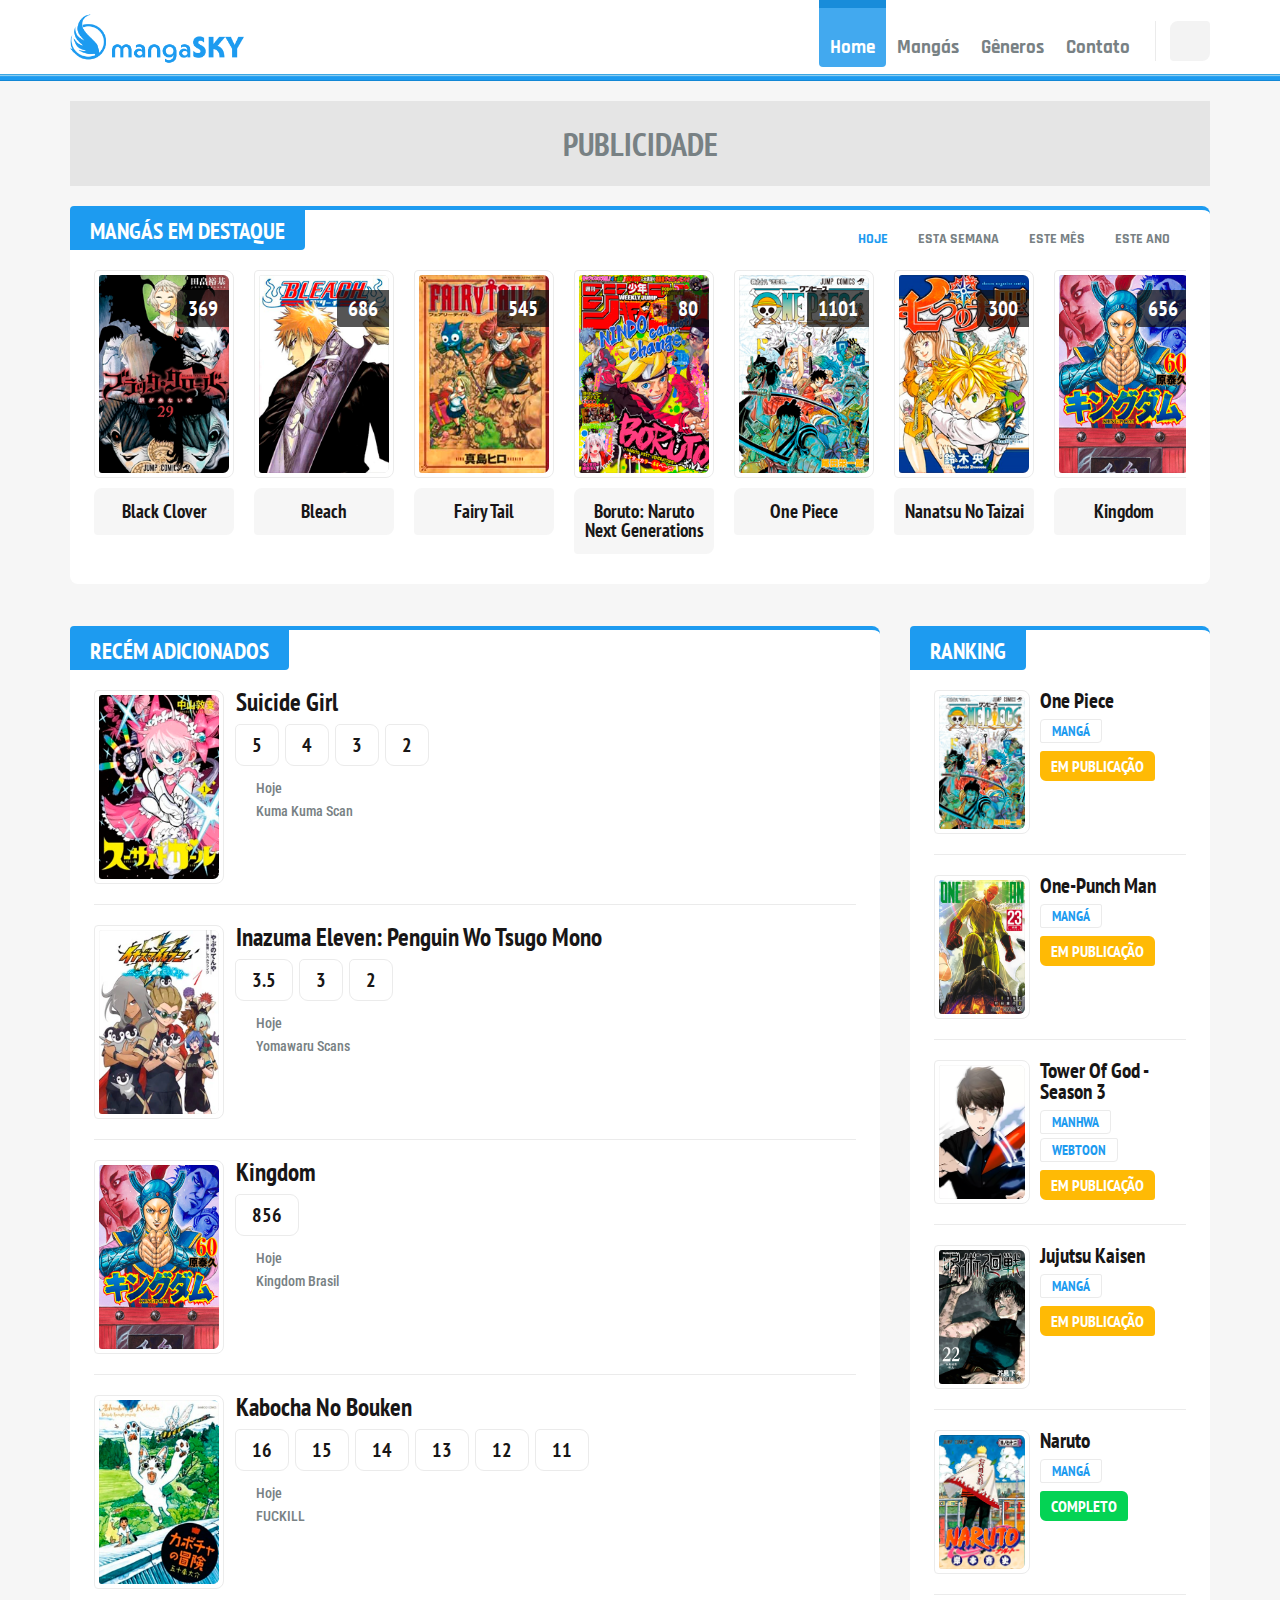
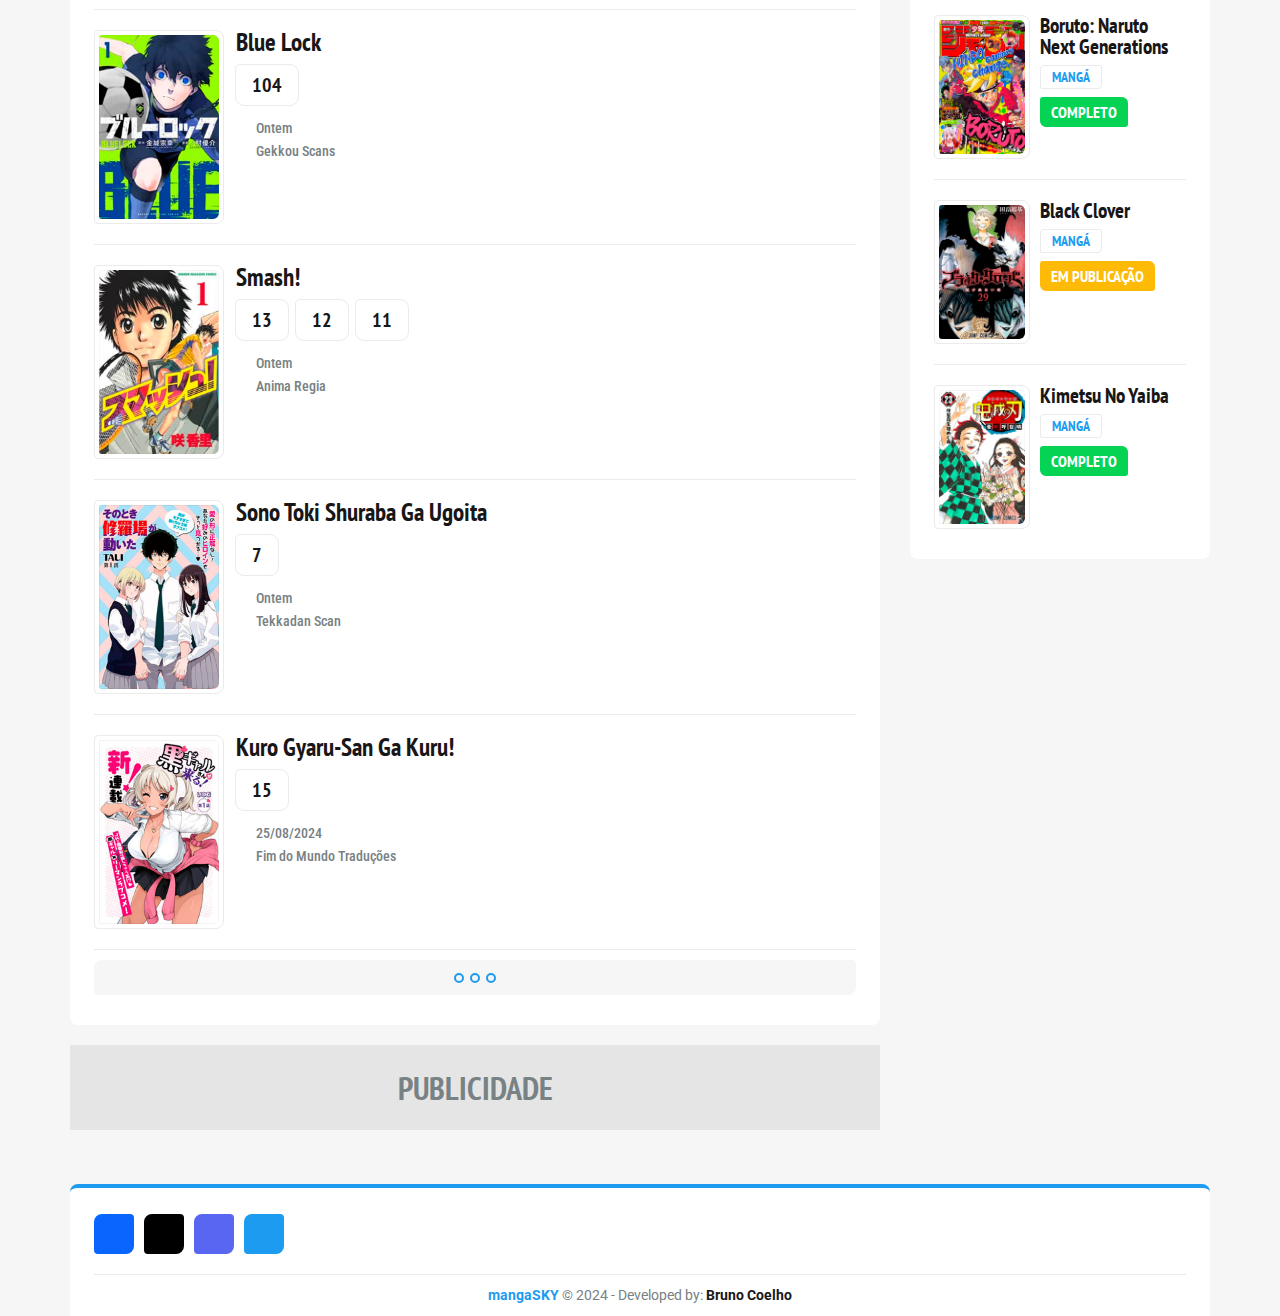
==== commit 35f38949: "feat: updates content and adds documentation" ====
--- a/index.html
+++ b/index.html
@@ -27,7 +27,7 @@
                         <a href="./mangas.html" class="sidebar__list-link">Mangás</a>
                     </li>
                     <li class="sidebar__list-item">
-                        <a href="./genres.html" class="sidebar__list-link">Genêros</a>
+                        <a href="./genres.html" class="sidebar__list-link">Gêneros</a>
                     </li>
                     <li class="sidebar__list-item">
                         <a href="./contact.html" class="sidebar__list-link">Contato</a>
@@ -57,7 +57,7 @@
                             <a href="./mangas.html" class="header__list-link">Mangás</a>
                         </li>
                         <li class="header__list-item">
-                            <a href="./genres.html" class="header__list-link">Genêros</a>
+                            <a href="./genres.html" class="header__list-link">Gêneros</a>
                         </li>
                         <li class="header__list-item">
                             <a href="./contact.html" class="header__list-link">Contato</a>
@@ -89,16 +89,16 @@
             <nav class="highlights__menu">
                 <ul class="highlights__list">
                     <li class="highlights__list-item">
-                        <a href="#" class="highlights__list-link active">Hoje</a>
+                        <a href="javascrript:void(0);" class="highlights__list-link active">Hoje</a>
                     </li>
                     <li class="highlights__list-item">
-                        <a href="#" class="highlights__list-link">Esta semana</a>
+                        <a href="javascrript:void(0);" class="highlights__list-link">Esta semana</a>
                     </li>
                     <li class="highlights__list-item">
-                        <a href="#" class="highlights__list-link">Este mês</a>
+                        <a href="javascrript:void(0);" class="highlights__list-link">Este mês</a>
                     </li>
                     <li class="highlights__list-item">
-                        <a href="#" class="highlights__list-link">Este ano</a>
+                        <a href="javascrript:void(0);" class="highlights__list-link">Este ano</a>
                     </li>
                 </ul>
             </nav>
@@ -112,130 +112,130 @@
                     <!-- start carousel item -->
                     <div class="swiper-slide highlights__item">
                         <div class="highlights__cover">
-                            <a href="#" class="highlights__link">
+                            <a href="./manga.html" class="highlights__link">
                                 <img src="./assets/img/covers/black-clover.png" class="highlights__img">
                             </a>
                             <a href="#" class="highlights__chapter">369</a>
                         </div>
                         <div class="highlights__title">
-                            <a href="#">Black Clover</a>
-                        </div>
-                    </div>
-                    <!-- end carousel item -->
-                    <!-- start carousel item -->
-                    <div class="swiper-slide highlights__item">
-                        <div class="highlights__cover">
-                            <a href="#" class="highlights__link">
+                            <a href="./manga.html">Black Clover</a>
+                        </div>
+                    </div>
+                    <!-- end carousel item -->
+                    <!-- start carousel item -->
+                    <div class="swiper-slide highlights__item">
+                        <div class="highlights__cover">
+                            <a href="./manga.html" class="highlights__link">
                                 <img src="./assets/img/covers/bleach.png" class="highlights__img">
                             </a>
                             <a href="#" class="highlights__chapter">686</a>
                         </div>
                         <div class="highlights__title">
-                            <a href="#">Bleach</a>
-                        </div>
-                    </div>
-                    <!-- end carousel item -->
-                    <!-- start carousel item -->
-                    <div class="swiper-slide highlights__item">
-                        <div class="highlights__cover">
-                            <a href="#" class="highlights__link">
+                            <a href="./manga.html">Bleach</a>
+                        </div>
+                    </div>
+                    <!-- end carousel item -->
+                    <!-- start carousel item -->
+                    <div class="swiper-slide highlights__item">
+                        <div class="highlights__cover">
+                            <a href="./manga.html" class="highlights__link">
                                 <img src="./assets/img/covers/fairy-tail.png" class="highlights__img">
                             </a>
                             <a href="#" class="highlights__chapter">545</a>
                         </div>
                         <div class="highlights__title">
-                            <a href="#">Fairy Tail</a>
-                        </div>
-                    </div>
-                    <!-- end carousel item -->
-                    <!-- start carousel item -->
-                    <div class="swiper-slide highlights__item">
-                        <div class="highlights__cover">
-                            <a href="#" class="highlights__link">
+                            <a href="./manga.html">Fairy Tail</a>
+                        </div>
+                    </div>
+                    <!-- end carousel item -->
+                    <!-- start carousel item -->
+                    <div class="swiper-slide highlights__item">
+                        <div class="highlights__cover">
+                            <a href="./manga.html" class="highlights__link">
                                 <img src="./assets/img/covers/boruto-naruto-next-generations.png" class="highlights__img">
                             </a>
                             <a href="#" class="highlights__chapter">80</a>
                         </div>
                         <div class="highlights__title">
-                            <a href="#">Boruto: Naruto Next Generations</a>
-                        </div>
-                    </div>
-                    <!-- end carousel item -->
-                    <!-- start carousel item -->
-                    <div class="swiper-slide highlights__item">
-                        <div class="highlights__cover">
-                            <a href="#" class="highlights__link">
+                            <a href="./manga.html">Boruto: Naruto Next Generations</a>
+                        </div>
+                    </div>
+                    <!-- end carousel item -->
+                    <!-- start carousel item -->
+                    <div class="swiper-slide highlights__item">
+                        <div class="highlights__cover">
+                            <a href="./manga.html" class="highlights__link">
                                 <img src="./assets/img/covers/one-piece.png" class="highlights__img">
                             </a>
                             <a href="#" class="highlights__chapter">1101</a>
                         </div>
                         <div class="highlights__title">
-                            <a href="#">One Piece</a>
-                        </div>
-                    </div>
-                    <!-- end carousel item -->
-                    <!-- start carousel item -->
-                    <div class="swiper-slide highlights__item">
-                        <div class="highlights__cover">
-                            <a href="#" class="highlights__link">
+                            <a href="./manga.html">One Piece</a>
+                        </div>
+                    </div>
+                    <!-- end carousel item -->
+                    <!-- start carousel item -->
+                    <div class="swiper-slide highlights__item">
+                        <div class="highlights__cover">
+                            <a href="./manga.html" class="highlights__link">
                                 <img src="./assets/img/covers/nanatsu-no-taizai.png" class="highlights__img">
                             </a>
                             <a href="#" class="highlights__chapter">300</a>
                         </div>
                         <div class="highlights__title">
-                            <a href="#">Nanatsu No Taizai</a>
-                        </div>
-                    </div>
-                    <!-- end carousel item -->
-                    <!-- start carousel item -->
-                    <div class="swiper-slide highlights__item">
-                        <div class="highlights__cover">
-                            <a href="#" class="highlights__link">
+                            <a href="./manga.html">Nanatsu No Taizai</a>
+                        </div>
+                    </div>
+                    <!-- end carousel item -->
+                    <!-- start carousel item -->
+                    <div class="swiper-slide highlights__item">
+                        <div class="highlights__cover">
+                            <a href="./manga.html" class="highlights__link">
                                 <img src="./assets/img/covers/kingdom.png" class="highlights__img">
                             </a>
                             <a href="#" class="highlights__chapter">656</a>
                         </div>
                         <div class="highlights__title">
-                            <a href="#">Kingdom</a>
-                        </div>
-                    </div>
-                    <!-- end carousel item -->
-                    <!-- start carousel item -->
-                    <div class="swiper-slide highlights__item">
-                        <div class="highlights__cover">
-                            <a href="#" class="highlights__link">
+                            <a href="./manga.html">Kingdom</a>
+                        </div>
+                    </div>
+                    <!-- end carousel item -->
+                    <!-- start carousel item -->
+                    <div class="swiper-slide highlights__item">
+                        <div class="highlights__cover">
+                            <a href="./manga.html" class="highlights__link">
                                 <img src="./assets/img/covers/kimetsu-no-yaiba.png" class="highlights__img">
                             </a>
                             <a href="#" class="highlights__chapter">205</a>
                         </div>
                         <div class="highlights__title">
-                            <a href="#">Kimetsu No Yaiba</a>
-                        </div>
-                    </div>
-                    <!-- end carousel item -->
-                    <!-- start carousel item -->
-                    <div class="swiper-slide highlights__item">
-                        <div class="highlights__cover">
-                            <a href="#" class="highlights__link">
+                            <a href="./manga.html">Kimetsu No Yaiba</a>
+                        </div>
+                    </div>
+                    <!-- end carousel item -->
+                    <!-- start carousel item -->
+                    <div class="swiper-slide highlights__item">
+                        <div class="highlights__cover">
+                            <a href="./manga.html" class="highlights__link">
                                 <img src="./assets/img/covers/boku-no-hero-academia.png" class="highlights__img">
                             </a>
                             <a href="#" class="highlights__chapter">174</a>
                         </div>
                         <div class="highlights__title">
-                            <a href="#">Boku No Hero Academia</a>
-                        </div>
-                    </div>
-                    <!-- end carousel item -->
-                    <!-- start carousel item -->
-                    <div class="swiper-slide highlights__item">
-                        <div class="highlights__cover">
-                            <a href="#" class="highlights__link">
+                            <a href="./manga.html">Boku No Hero Academia</a>
+                        </div>
+                    </div>
+                    <!-- end carousel item -->
+                    <!-- start carousel item -->
+                    <div class="swiper-slide highlights__item">
+                        <div class="highlights__cover">
+                            <a href="./manga.html" class="highlights__link">
                                 <img src="./assets/img/covers/tower-of-god-season-3.png" class="highlights__img">
                             </a>
                             <a href="#" class="highlights__chapter">120</a>
                         </div>
                         <div class="highlights__title">
-                            <a href="#">Tower Of God - Season 3</a>
+                            <a href="./manga.html">Tower Of God - Season 3</a>
                         </div>
                     </div>
                     <!-- end carousel item -->
@@ -250,12 +250,12 @@
                         <!-- start recent item -->
                         <div class="mangas__summary">
                             <div class="mangas__cover">
-                                <a href="#" class="mangas__link">
+                                <a href="./manga.html" class="mangas__link">
                                     <img src="./assets/img/covers/suicide-girl.png" class="mangas__img">
                                 </a>
                             </div>
                             <div class="mangas__recents">
-                                <a href="#" class="recents__title">Suicide Girl</a>
+                                <a href="./manga.html" class="recents__title">Suicide Girl</a>
                                 <ul class="chapters__list">
                                     <li class="chapters__list-item">
                                         <a href="#" class="chapters__list-link">5</a>
@@ -278,12 +278,12 @@
                         <!-- start recent item -->
                         <div class="mangas__summary">
                             <div class="mangas__cover">
-                                <a href="#" class="mangas__link">
+                                <a href="./manga.html" class="mangas__link">
                                     <img src="./assets/img/covers/inazuma-eleven-penguin-wo-tsugu-mono.png" class="mangas__img">
                                 </a>
                             </div>
                             <div class="mangas__recents">
-                                <a href="#" class="recents__title">Inazuma Eleven: Penguin Wo Tsugo Mono</a>
+                                <a href="./manga.html" class="recents__title">Inazuma Eleven: Penguin Wo Tsugo Mono</a>
                                 <ul class="chapters__list">
                                     <li class="chapters__list-item">
                                         <a href="#" class="chapters__list-link">3.5</a>
@@ -303,12 +303,12 @@
                         <!-- start recent item -->
                         <div class="mangas__summary">
                             <div class="mangas__cover">
-                                <a href="#" class="mangas__link">
+                                <a href="./manga.html" class="mangas__link">
                                     <img src="./assets/img/covers/kingdom.png" class="mangas__img">
                                 </a>
                             </div>
                             <div class="mangas__recents">
-                                <a href="#" class="recents__title">Kingdom</a>
+                                <a href="./manga.html" class="recents__title">Kingdom</a>
                                 <ul class="chapters__list">
                                     <li class="chapters__list-item">
                                         <a href="#" class="chapters__list-link">856</a>
@@ -322,12 +322,12 @@
                         <!-- start recent item -->
                         <div class="mangas__summary">
                             <div class="mangas__cover">
-                                <a href="#" class="mangas__link">
+                                <a href="./manga.html" class="mangas__link">
                                     <img src="./assets/img/covers/kabocha-no-bouken.png" class="mangas__img">
                                 </a>
                             </div>
                             <div class="mangas__recents">
-                                <a href="#" class="recents__title">Kabocha No Bouken</a>
+                                <a href="./manga.html" class="recents__title">Kabocha No Bouken</a>
                                 <ul class="chapters__list">
                                     <li class="chapters__list-item">
                                         <a href="#" class="chapters__list-link">16</a>
@@ -356,12 +356,12 @@
                         <!-- start recent item -->
                         <div class="mangas__summary">
                             <div class="mangas__cover">
-                                <a href="#" class="mangas__link">
+                                <a href="./manga.html" class="mangas__link">
                                     <img src="./assets/img/covers/blue-lock.png" class="mangas__img">
                                 </a>
                             </div>
                             <div class="mangas__recents">
-                                <a href="#" class="recents__title">Blue Lock</a>
+                                <a href="./manga.html" class="recents__title">Blue Lock</a>
                                 <ul class="chapters__list">
                                     <li class="chapters__list-item">
                                         <a href="#" class="chapters__list-link">104</a>
@@ -375,12 +375,12 @@
                         <!-- start recent item -->
                         <div class="mangas__summary">
                             <div class="mangas__cover">
-                                <a href="#" class="mangas__link">
+                                <a href="./manga.html" class="mangas__link">
                                     <img src="./assets/img/covers/smash.png" class="mangas__img">
                                 </a>
                             </div>
                             <div class="mangas__recents">
-                                <a href="#" class="recents__title">Smash!</a>
+                                <a href="./manga.html" class="recents__title">Smash!</a>
                                 <ul class="chapters__list">
                                     <li class="chapters__list-item">
                                         <a href="#" class="chapters__list-link">13</a>
@@ -400,12 +400,12 @@
                         <!-- start recent item -->
                         <div class="mangas__summary">
                             <div class="mangas__cover">
-                                <a href="#" class="mangas__link">
+                                <a href="./manga.html" class="mangas__link">
                                     <img src="./assets/img/covers/sono-toki-shuraba-ga-ugoita.png" class="mangas__img">
                                 </a>
                             </div>
                             <div class="mangas__recents">
-                                <a href="#" class="recents__title">Sono Toki Shuraba Ga Ugoita</a>
+                                <a href="./manga.html" class="recents__title">Sono Toki Shuraba Ga Ugoita</a>
                                 <ul class="chapters__list">
                                     <li class="chapters__list-item">
                                         <a href="#" class="chapters__list-link">7</a>
@@ -419,12 +419,12 @@
                         <!-- start recent item -->
                         <div class="mangas__summary">
                             <div class="mangas__cover">
-                                <a href="#" class="mangas__link">
+                                <a href="./manga.html" class="mangas__link">
                                     <img src="./assets/img/covers/kuro-gyaru-san-ga-kuru.png" class="mangas__img">
                                 </a>
                             </div>
                             <div class="mangas__recents">
-                                <a href="#" class="recents__title">Kuro Gyaru-San Ga Kuru!</a>
+                                <a href="./manga.html" class="recents__title">Kuro Gyaru-San Ga Kuru!</a>
                                 <ul class="chapters__list">
                                     <li class="chapters__list-item">
                                         <a href="#" class="chapters__list-link">15</a>
@@ -463,12 +463,12 @@
                         <!-- start ranking item -->
                         <div class="ranking__summary">
                             <div class="ranking__cover">
-                                <a href="#" class="ranking__link">
+                                <a href="./manga.html" class="ranking__link">
                                     <img src="./assets/img/covers/one-piece.png" class="ranking__img">
                                 </a>
                             </div>
                             <div class="ranking__info">
-                                <a href="#" class="info__title">One Piece</a>
+                                <a href="./manga.html" class="info__title">One Piece</a>
                                 <ul class="types__list">
                                     <li class="types__list-item">Mangá</li>
                                 </ul>
@@ -479,12 +479,12 @@
                         <!-- start ranking item -->
                         <div class="ranking__summary">
                             <div class="ranking__cover">
-                                <a href="#" class="ranking__link">
+                                <a href="./manga.html" class="ranking__link">
                                     <img src="./assets/img/covers/one-punch-man.png" class="ranking__img">
                                 </a>
                             </div>
                             <div class="ranking__info">
-                                <a href="#" class="info__title">One-Punch Man</a>
+                                <a href="./manga.html" class="info__title">One-Punch Man</a>
                                 <ul class="types__list">
                                     <li class="types__list-item">Mangá</li>
                                 </ul>
@@ -495,12 +495,12 @@
                         <!-- start ranking item -->
                         <div class="ranking__summary">
                             <div class="ranking__cover">
-                                <a href="#" class="ranking__link">
+                                <a href="./manga.html" class="ranking__link">
                                     <img src="./assets/img/covers/tower-of-god-season-3.png" class="ranking__img">
                                 </a>
                             </div>
                             <div class="ranking__info">
-                                <a href="#" class="info__title">Tower Of God - Season 3</a>
+                                <a href="./manga.html" class="info__title">Tower Of God - Season 3</a>
                                 <ul class="types__list">
                                     <li class="types__list-item">Manhwa</li>
                                     <li class="types__list-item">Webtoon</li>
@@ -512,12 +512,12 @@
                         <!-- start ranking item -->
                         <div class="ranking__summary">
                             <div class="ranking__cover">
-                                <a href="#" class="ranking__link">
+                                <a href="./manga.html" class="ranking__link">
                                     <img src="./assets/img/covers/jujutsu-kaisen.png" class="ranking__img">
                                 </a>
                             </div>
                             <div class="ranking__info">
-                                <a href="#" class="info__title">Jujutsu Kaisen</a>
+                                <a href="./manga.html" class="info__title">Jujutsu Kaisen</a>
                                 <ul class="types__list">
                                     <li class="types__list-item">Mangá</li>
                                 </ul>
@@ -528,12 +528,12 @@
                         <!-- start ranking item -->
                         <div class="ranking__summary">
                             <div class="ranking__cover">
-                                <a href="#" class="ranking__link">
+                                <a href="./manga.html" class="ranking__link">
                                     <img src="./assets/img/covers/naruto.png" class="ranking__img">
                                 </a>
                             </div>
                             <div class="ranking__info">
-                                <a href="#" class="info__title">Naruto</a>
+                                <a href="./manga.html" class="info__title">Naruto</a>
                                 <ul class="types__list">
                                     <li class="types__list-item">Mangá</li>
                                 </ul>
@@ -544,12 +544,12 @@
                         <!-- start ranking item -->
                         <div class="ranking__summary">
                             <div class="ranking__cover">
-                                <a href="#" class="ranking__link">
+                                <a href="./manga.html" class="ranking__link">
                                     <img src="./assets/img/covers/boruto-naruto-next-generations.png" class="ranking__img">
                                 </a>
                             </div>
                             <div class="ranking__info">
-                                <a href="#" class="info__title">Boruto: Naruto Next Generations</a>
+                                <a href="./manga.html" class="info__title">Boruto: Naruto Next Generations</a>
                                 <ul class="types__list">
                                     <li class="types__list-item">Mangá</li>
                                 </ul>
@@ -560,12 +560,12 @@
                         <!-- start ranking item -->
                         <div class="ranking__summary">
                             <div class="ranking__cover">
-                                <a href="#" class="ranking__link">
+                                <a href="./manga.html" class="ranking__link">
                                     <img src="./assets/img/covers/black-clover.png" class="ranking__img">
                                 </a>
                             </div>
                             <div class="ranking__info">
-                                <a href="#" class="info__title">Black Clover</a>
+                                <a href="./manga.html" class="info__title">Black Clover</a>
                                 <ul class="types__list">
                                     <li class="types__list-item">Mangá</li>
                                 </ul>
@@ -576,12 +576,12 @@
                         <!-- start ranking item -->
                         <div class="ranking__summary">
                             <div class="ranking__cover">
-                                <a href="#" class="ranking__link">
+                                <a href="./manga.html" class="ranking__link">
                                     <img src="./assets/img/covers/kimetsu-no-yaiba.png" class="ranking__img">
                                 </a>
                             </div>
                             <div class="ranking__info">
-                                <a href="#" class="info__title">Kimetsu No Yaiba</a>
+                                <a href="./manga.html" class="info__title">Kimetsu No Yaiba</a>
                                 <ul class="types__list">
                                     <li class="types__list-item">Mangá</li>
                                 </ul>
@@ -590,6 +590,9 @@
                         </div>
                         <!-- end ranking item -->
                     </div>
+                </aside>
+                <aside class="aside mb--0">
+                    <iframe src="https://discord.com/widget?id=1251908670178983938&theme=dark" width="100%" height="500" allowtransparency="true" frameborder="0" sandbox="allow-popups allow-popups-to-escape-sandbox allow-same-origin allow-scripts"></iframe>
                 </aside>
             </div>
         </div>
--- a/assets/css/styles.css
+++ b/assets/css/styles.css
@@ -1,2 +1,2 @@
-@import url("https://fonts.googleapis.com/css2?family=Roboto:ital,wght@0,100;0,300;0,400;0,500;0,700;0,900;1,100;1,300;1,400;1,500;1,700;1,900&display=swap");@import url("https://fonts.googleapis.com/css2?family=Roboto+Condensed:ital,wght@0,100..900;1,100..900&display=swap");@import url("https://fonts.googleapis.com/css2?family=Rajdhani:wght@300;400;500;600;700&display=swap");@import url("https://fonts.googleapis.com/css2?family=PT+Sans+Narrow:wght@400;700&display=swap");html,body,div,span,applet,object,iframe,h1,h2,h3,h4,h5,h6,p,blockquote,pre,a,abbr,acronym,address,big,cite,code,del,dfn,em,img,ins,kbd,q,s,samp,small,strike,strong,sub,sup,tt,var,b,u,i,center,dl,dt,dd,ol,ul,li,fieldset,form,label,legend,table,caption,tbody,tfoot,thead,tr,th,td,article,aside,canvas,details,embed,figure,figcaption,footer,header,hgroup,menu,nav,output,ruby,section,summary,time,mark,audio,video{margin:0;padding:0;border:0;font-size:100%;font:inherit;vertical-align:baseline}article,aside,details,figcaption,figure,footer,header,hgroup,menu,nav,section{display:block}body{line-height:1}ol,ul{list-style:none}blockquote,q{quotes:none}blockquote:before,blockquote:after,q:before,q:after{content:'';content:none}table{border-collapse:collapse;border-spacing:0}*,*::before,*::after{-webkit-tap-highlight-color:transparent;box-sizing:border-box;text-rendering:optimizeLegibility}html{height:100%}::selection{background:#43acf3;color:#fff}::-webkit-scrollbar{height:6px;width:8px}::-webkit-scrollbar-track{background:#cce4f4}::-webkit-scrollbar-thumb{background:#1d9bf0}::-webkit-scrollbar-thumb:hover{background:#0c74b9}body{background:#f6f6f6;display:flex;flex-direction:column;font-family:"Roboto",sans-serif;min-height:100%}button{border:none;cursor:pointer;outline:none}a{color:#1d9bf0;text-decoration:none}a:hover{text-decoration:underline}.window-overlay{background:rgba(36,38,40,0.4);height:100%;opacity:0;pointer-events:none;position:fixed;transition:opacity .19s;width:100%;z-index:calc(9999 - 1)}.window-overlay.visible{opacity:1;pointer-events:all}.preloader{width:25px;height:25px;border-radius:50%;border:4px solid;border-color:#ebebeb;border-right-color:#1d9bf0;animation:looping 1s infinite linear}@keyframes looping{to{transform:rotate(1turn)}}.button{background:#fff;border:2px solid #1d9bf0;border-radius:8px 4px 8px 4px;color:#181616;font-family:"PT Sans Narrow",sans-serif;font-size:19px;font-weight:700;height:42px;line-height:0;text-transform:uppercase;transition:.04s ease-in-out;width:100%}.button:hover{color:#1d9bf0}.button__load-more{align-items:center;background:#f6f6f6;border-radius:8px 4px 8px 4px;display:flex;height:35px;justify-content:center;margin:0 0 0 0;transition:.04s ease-in-out;width:100%}.button__load-more:hover{background:#1d9bf0}.button__load-more:hover .button__ellipse{border:2px solid #fff}.button__ellipses{column-gap:6px;display:flex;justify-content:center}.button__ellipse{background:none;border:2px solid #1d9bf0;border-radius:50%;height:10px;transition:.04s ease-in-out;width:10px}.alert{border:1px solid;border-radius:3px 6px 3px 6px;font-family:"Roboto",sans-serif;font-size:15px;font-weight:500;padding:16px 16px 16px 16px;width:100%}.sidebar{background:#fff;display:flex;flex-direction:column;height:100vh;overflow:auto;padding:0 10px 0 10px;position:fixed;transform:translateX(-100%);transition:transform .3s;width:290px;z-index:9999}.sidebar.visible{transform:translateX(0) !important}.sidebar__top{align-items:center;border-bottom:1px solid #ebebeb;display:flex;height:84px;justify-content:space-between;padding:0 0 6px 0;width:100%}.sidebar__logo{background:url(../img/single-logo.png) center no-repeat;background-size:contain;display:block;height:68px;text-indent:-99999px;width:54px}.sidebar__button{background:none !important;height:46px;width:46px}.sidebar__menu{display:flex;justify-content:start;margin:30px 0 98px 0;width:100%}.sidebar__list{display:flex;flex-direction:column;row-gap:22px;width:100%}.sidebar__list-link{color:#454c4f;font-family:"Rajdhani",sans-serif;font-size:22px;font-weight:600;transition:.1s ease-in-out}.sidebar__list-link.active{color:#1d9bf0}.sidebar__list-link:hover{color:#1d9bf0}.button__close-box{align-items:center;display:flex;justify-content:center;position:relative}.button__close-line{background:#1d9bf0;border-radius:3px;display:block;height:3px;left:50%;position:absolute;top:50%;transform-origin:center;width:35px}.button__close-line:first-child{transform:translateX(-50%) translateY(-50%) rotate(45deg)}.button__close-line:last-child{transform:translateX(-50%) translateY(-50%) rotate(-45deg)}.search{align-items:center;display:flex;height:0;justify-content:center;padding:0 10px 0 10px;transition:height .2s;width:100%}.search.visible{height:90px !important}.search__form{max-width:940px;position:relative;width:100%}.search__input{background:#fff;border:1px solid #f1f1f1;border-radius:8px 4px 8px 4px;color:#788184;font-family:"Roboto",sans-serif;font-size:18px;font-weight:500;height:50px;outline:none;padding:0 52px 0 18px;width:100%}.search__input::placeholder{color:#8d9598}.search__button{background:none;border:none;color:#1d9bf0;font-size:22px;height:50px;outline:none;position:absolute;right:0;width:50px}@media screen and (min-width: 480px){.search{padding:0 20px 0 20px}}@media screen and (min-width: 920px){.search{padding:0 30px 0 30px}}.header{align-items:center;background:#fff;display:flex;height:74px;margin:0 0 0 0;position:relative;width:100%}.header::after{background:linear-gradient(to bottom, #3da7e3 0%, #3da7e3 16%, #3da7e3 18%, #8bcdef 20%, #8bcdef 32%, #8bcdef 34%, #1d9bf0 36%, #1d9bf0 80%, #1d9bf0 82%, #1287d5 84%, #1287d5 100%);bottom:-7px;content:'';height:7px;position:absolute;width:100%}.header .container{align-items:center;display:flex;height:100%;padding:0 10px 0 10px;width:100%}.header__logo{background:url(../img/single-logo.png) center no-repeat;background-size:contain;display:block;height:68px;text-indent:-99999px;width:54px}.header .wrapper{align-items:center;display:flex;flex:1;height:100%;justify-content:end;width:100%}.header__menu{display:none}.header__button-group{column-gap:14px;display:flex;height:58px;padding:13px 0 0 0;width:max-content}.header__division-line{background:#ebebeb;display:block;height:40px;width:1px}.header__button{align-items:center;background:#f3f3f3;border-radius:8px 4px 8px 4px;color:#1d9bf0;display:flex;font-size:20px;height:40px;justify-content:center;transition:.04s ease-in-out;width:40px}.header__button:hover{background:#1d9bf0;color:#fff}.header__button:hover .button__toggle-line{background:#fff}.button__toggle-box{display:flex;flex-direction:column;gap:4px}.button__toggle-line{background:#1d9bf0;border-radius:3px;height:3px;transition:.04 ease-in-out;width:20px}@media screen and (min-width: 480px){.header .container{padding:0 20px 0 20px}.header__logo{background:url(../img/logo.png) center no-repeat;background-size:contain;height:68px;width:174px}}@media screen and (min-width: 690px){.header__menu{display:flex;font-family:"Rajdhani",sans-serif;font-size:19px;font-weight:700;height:100%}.header__division-line{margin:0 0 0 14px}.header__list{display:flex}.header__list-item{height:100%;padding:38px 11px 10px 11px}.header__list-item.active{background:#42a9ef;border-radius:0 0 4px 4px;height:max-content;position:relative}.header__list-item.active::before{background:#188cda;content:'';height:8px;left:0;overflow:1;position:absolute;top:0;width:100%}.header__list-link{color:#788184;text-decoration:none;transition:.1s ease-in-out}.header__list-link.active{color:#fff;text-decoration:none}.header__list-link.active:hover{color:#fff}.header__list-link:hover{color:#1d9bf0}.button__toggle-box{display:none}}@media screen and (min-width: 920px){.header .container{margin:0 auto 0;max-width:1200px;padding:0 30px 0 30px}}.main{display:flex;flex-direction:column;margin:7px auto 54px;padding:0 10px 0 10px;width:100%}@media screen and (min-width: 480px){.main{padding:0 20px 0 20px}}@media screen and (min-width: 920px){.main{max-width:1200px;padding:0 30px 0 30px}}.breadcrumbs{margin:4px 0 20px 0;padding:4px 0 4px 0;width:100%}.breadcrumbs__list{display:flex;flex-wrap:wrap;width:100%;word-break:break-word}.breadcrumbs__list-item{color:#7e7e7e;display:flex;font-family:"Roboto",sans-serif;font-size:13px;font-weight:400}.breadcrumbs__list-item:not(:first-child)::before{color:silver;content:'\00bb';padding:0 4px 0 4px}.section{margin:20px 0 42px 0;width:100%}.aside{margin:20px 0 42px 0;width:100%}.content{background:#fff;border-top:4px solid #1d9bf0;border-radius:4px 8px 8px 8px;margin:0 0 42px 0;padding:60px 10px 30px 10px;position:relative;width:100%}.content--single{border-radius:8px 8px 8px 8px;padding:20px 10px 20px 10px}.content__title{align-items:center;background:#1d9bf0;border-radius:0 0 4px 0;color:#fff;display:flex;font-family:"PT Sans Narrow",sans-serif;font-size:23px;font-weight:700;height:40px;left:0;padding:0 20px 0 20px;position:absolute;text-transform:uppercase;top:0;width:max-content}@media screen and (min-width: 480px){.content{padding:60px 14px 30px 14px}.content--single{padding:20px 14px 20px 14px}}@media screen and (min-width: 920px){.content{padding:60px 24px 30px 24px}.content--single{padding:20px 24px 20px 24px}}.ads{align-items:center;background:#e5e5e5;display:flex;height:85px;justify-content:center;margin:20px 0 20px 0 !important;width:100%}.ads span{color:#788184;font-family:"PT Sans Narrow",sans-serif;font-size:26px;font-weight:700;text-transform:uppercase}@media screen and (min-width: 480px){.ads span{font-size:28px}}@media screen and (min-width: 920px){.ads span{font-size:32px}}.highlights__preloader{display:flex;justify-content:center;width:100%}.highlights__menu{display:none}.highlights__carousel{height:100%;width:100%}.highlights__item{display:flex;flex-direction:column;height:100%;width:140px}.highlights__cover{align-items:center;background:#fff;border:1px solid #ebebeb;border-radius:4px 8px 8px 4px;display:flex;height:208px;justify-content:center;margin:0 0 10px 0;width:100%}.highlights__link{align-items:center;background:#ececec;border-radius:3px 6px 6px 3px;display:flex;height:198px;justify-content:center;width:calc(100% - 8px)}.highlights__img{border-radius:3px 6px 6px 3px;height:100%;transition:.04s ease-in-out;width:100%}.highlights__img:hover{opacity:.88}.highlights__chapter{background:rgba(13,13,13,0.7);border-radius:5px 0px 0px 3px;color:#fff;font-family:"PT Sans Narrow",sans-serif;font-size:21px;font-weight:700;padding:8px 11px 8px 11px;position:absolute;right:5px;top:20px;transition:.08s ease-in-out}.highlights__chapter:hover{background:rgba(13,13,13,0.88);text-decoration:none}.highlights__title{align-items:center;background:#f6f6f6;border-radius:8px 4px 8px 4px;display:flex;justify-content:center;text-align:center;text-transform:capitalize;transition:.08s ease-in-out;width:100%;word-break:break-word}.highlights__title:hover{background:#fbfbfb}.highlights__title:hover a{color:#1d9bf0}.highlights__title a{color:#181616;font-family:"PT Sans Narrow",sans-serif;font-size:19px;font-weight:700;height:100%;padding:14px 8px 14px 8px;text-decoration:none;text-transform:capitalize;transition:.08s ease-in-out;width:100%}@media screen and (min-width: 740px){.highlights__menu{display:block}.highlights__list{column-gap:30px;display:flex;position:absolute;right:40px;top:20px}.highlights__list-link{color:#788184;font-family:"Rajdhani",sans-serif;font-size:14px;font-weight:700;text-decoration:none;text-transform:uppercase}.highlights__list-link:hover{text-decoration:none}.highlights__list-link.active{color:#1d9bf0}}.manga{width:100%}.manga__summary{align-items:center;display:grid;grid-template-areas:'cover' 'info' 'synopsis';height:100%;row-gap:16px;width:100%}.manga__summary .wrapper{align-items:center;display:flex;grid-area:cover;height:100%;justify-content:center;width:100%}.manga__cover{align-items:center;background:#fff;border:1px solid #ebebeb;border-radius:4px 8px 8px 4px;display:flex;height:302px;justify-content:center;width:200px}.manga__img{border-radius:3px 6px 6px 3px;height:290px;width:calc(100% - 10px)}.manga__info{align-items:center;display:flex;flex-direction:column;grid-area:info;height:100%;width:100%}.manga__title{color:#181616;font-family:"PT Sans Narrow",sans-serif;font-size:33px;font-weight:700;margin:0 0 12px 0;text-align:center;text-transform:capitalize;width:100%}.manga__info .types__list{display:flex;flex-wrap:wrap;gap:8px;justify-content:center;margin:0 0 12px 0;width:100%}.manga__info .types__list-item{align-items:center;border:1px solid #ebebeb;border-radius:4px 2px 4px 2px;color:#1d9bf0;display:flex;font-family:"PT Sans Narrow",sans-serif;font-size:15px;font-weight:700;height:26px;justify-content:center;padding:0 15px 0 15px;text-transform:uppercase}.manga__info .genres__list{justify-content:center;margin:0 0 0 0;width:100%}.manga__info .genres__list-link{font-size:18px;height:34px;padding:0 15px 0 15px}.manga__synopsis{align-items:center;display:flex;grid-area:synopsis;height:100%;justify-content:center;width:100%}.manga__datasheet{margin:26px 0 0 0;overflow-x:auto;width:100%}.manga__share{margin:20px 0 0 0;width:100%}.info__status{align-items:center;border-radius:3px 6px 3px 6px;color:#fff;display:flex;font-family:"PT Sans Narrow",sans-serif;font-size:19px;font-weight:700;height:34px;justify-content:center;margin:0 0 12px 0;padding:0 15px 0 15px;text-transform:uppercase;width:max-content}.synopsis__text{color:#242628;font-family:"Roboto",sans-serif;font-size:14px;font-weight:500;line-height:1.2;text-align:center}.datasheet__table{min-width:580px;width:100%}.datasheet__table tr{border-bottom:1px solid #ebebeb;color:#242628;display:flex;font-family:"Roboto",sans-serif;font-size:14px;font-weight:500;width:100%}.datasheet__table tr:only-child{border-bottom:1px solid #ebebeb;border-top:1px solid #ebebeb}.datasheet__table tr:first-child{border-top:1px solid #ebebeb}.datasheet__table tr:last-child{border-bottom:1px solid #ebebeb}.datasheet__table tr th,.datasheet__table tr td{padding:10px 12px 10px 0}.datasheet__table tr th{display:flex;justify-content:start;width:190px}.datasheet__table tr td{flex:1;text-align:start;width:100%}.share__list{display:flex;flex-wrap:wrap;gap:10px;justify-content:center;width:100%}.share__list-link{align-items:center;border-radius:50%;color:#fff;display:flex;font-size:18px;height:38px;justify-content:center;transition:.08s ease-in-out;width:40px}.share__list-link:hover{text-decoration:none}@media screen and (min-width: 548px){.manga__summary{grid-template-areas:'cover info' 'synopsis synopsis';grid-template-columns:calc(200px + 16px) auto}.manga__summary .wrapper{align-items:start;justify-content:start}.manga__info{align-items:start;justify-content:start}.manga__info .types__list{justify-content:start}.manga__info .genres__list{justify-content:start}.manga__title{text-align:start}}@media screen and (min-width: 622px){.manga__summary{grid-template-areas:'cover info' 'cover synopsis';grid-template-rows:auto 1fr}.manga__synopsis{align-items:start}.synopsis__text{text-align:start}}.chapters{display:flex;flex-direction:column;width:100%}.chapters__item{align-items:center;border-bottom:1px solid #ebebeb;cursor:pointer;display:flex;height:100%;padding:10px 0 10px 0;width:100%}.chapters__item:first-child{border-top:1px solid #ebebeb}.chapters__item:hover{background:#fbfbfb}.chapters__item:hover .chapters__link{color:#1d9bf0}.chapters__date{display:flex;margin:0 10px 0 0}.chapters__date-box{align-items:center;background:#f6f6f6;border-radius:8px 4px 8px 4px;color:#181616;display:flex;font-family:"PT Sans Narrow",sans-serif;font-size:17px;font-weight:700;height:38px;justify-content:center;text-transform:capitalize;width:96px}.chapters__summary{align-items:center;display:flex;flex:1;width:100%}.chapters__summary::before{background:#ebebeb;content:'';height:38px;margin:0 10px 0 0;width:1px}.chapters__link{color:#181616;font-family:"PT Sans Narrow",sans-serif;font-size:20px;font-weight:700;height:100%}.chapters__link:hover{text-decoration:none}.chapters__scans{display:none}@media screen and (min-width: 380px){.chapters__date{margin:0 14px 0 0}.chapters__date-box{font-size:18px;width:100px}.chapters__summary::before{margin:0 14px 0 0}.chapters__link{font-size:21px}}@media screen and (min-width: 600px){.chapters__date{display:none}.chapters__summary::before{display:none}.chapters__scans{display:block}.scans__list{align-items:center;display:flex;gap:6px}.scans__list-item{align-items:center;border:1px solid #ebebeb;border-radius:4px 2px 4px 2px;color:#1d9bf0;display:flex;font-family:"PT Sans Narrow",sans-serif;font-size:15px;font-weight:700;height:26px;justify-content:center;padding:0 15px 0 15px;text-transform:uppercase}}@media screen and (min-width: 782px){.chapters__date{display:flex;margin:0 14px 0 0}.chapters__date-box{font-size:18px;width:100px}.chapters__summary::before{display:block;margin:0 14px 0 0}.chapters__link{font-size:21px}}@media screen and (min-width: 692px){.chapters__item{padding:10px 10px 10px 10px}.chapters__date{margin:0 20px 0 0}.chapters__date-box{width:118px}.chapters__summary::before{margin:0 20px 0 0}}.comments{align-items:center;background:#e5e5e5;display:flex;height:50px;justify-content:center;width:100%}.comments span{color:#788184;font-family:"PT Sans Narrow",sans-serif;font-size:26px;font-weight:700;text-transform:uppercase}.contact{margin:0 auto;max-width:840px;width:100%}.contact__form{width:100%}.contact__form .wrapper{margin:0 0 20px 0;width:100%}.contact__messages{display:flex;flex-direction:column;margin:20px 0 0 0;row-gap:14px;width:100%}.form__group{display:flex;flex-direction:column;margin:0 0 12px 0;width:100%}.form__group:last-child{margin:0 0 0 0}.form__label{color:#1d9bf0;font-family:"Rajdhani",sans-serif;font-size:16px;font-weight:700;margin:0 0 6px 0;padding:0 0 0 3px;width:100%}.form__input{background:#f1f1f1;border:none;border-radius:3px 6px 3px 6px;color:#788184;font-family:"Roboto",sans-serif;font-size:15px;font-weight:500;height:46px;outline:none;padding:0 16px 0 16px;width:100%}.form__input::placeholder{color:#8d9598}.form__text-area{background-color:#f1f1f1;border:none;border-radius:3px 6px 3px 6px;color:#788184;font-family:"Roboto",sans-serif;font-size:15px;font-weight:500;height:120px;outline:none;padding:18px 16px 18px 16px;resize:none;width:100%}.form__text-area::placeholder{color:#8d9598}@media screen and (min-width: 540px){.form__button{max-width:202px}}.scans{margin:0 auto;max-width:840px;width:100%}.letters{width:100%}.letters__list{display:flex;flex-wrap:wrap;gap:7px;justify-content:center;width:100%}.letters__list-link{align-items:center;border:1px solid #ebebeb;border-radius:8px 4px 8px 4px;color:#181616;display:flex;font-family:"Rajdhani",sans-serif;font-size:16px;font-weight:700;height:32px;justify-content:center;text-transform:uppercase;transition:.08s ease-in-out;width:32px}.letters__list-link:hover{color:#1d9bf0;border:2px solid #1d9bf0;text-decoration:none}.letters__list-link.active{border:2px solid #1d9bf0;color:#1d9bf0}.columns{display:flex;flex-direction:column;row-gap:42px;width:100%}.columns__section{display:flex;flex-direction:column;width:100%}.columns__aside{display:flex;flex-direction:column;width:100%}@media screen and (min-width: 860px){.columns{column-gap:30px;flex-direction:row;row-gap:0}.columns__section{flex:1}.columns__aside{width:300px}}.mangas{width:100%}.mangas__preloader{display:flex;justify-content:center;width:100%}.mangas .item:only-child{border-bottom:none;padding:0 0 0 0 !important}.mangas .item:last-child{border-bottom:none;padding:20px 0 0 0}.mangas__search{margin:0 0 20px 0;width:100%}.mangas__search .search__form{border-bottom:1px solid #ebebeb;padding:0 0 20px 0;position:relative;width:100%}.mangas__search .search__input{background:#f1f1f1;color:#788184;font-family:"Roboto",sans-serif;font-size:18px;font-weight:500;height:50px;outline:none;padding:0 52px 0 18px;width:100%}.mangas__search .search__input::placeholder{color:#bdc2c3}.mangas__search .search__button{background:none;border:none;color:#1d9bf0;font-size:22px;height:50px;outline:none;position:absolute;right:0;width:50px}.mangas__summary{border-bottom:1px solid #ebebeb;display:flex;padding:20px 0 20px 0;width:100%}.mangas__summary:only-child{border-bottom:none;padding:0 0 0 0 !important}.mangas__summary:first-child{padding:0 0 20px 0 !important}.mangas__summary:last-child{border-bottom:none;padding:20px 0 0 0}.mangas__cover{align-items:center;background:#fff;border:1px solid #ebebeb;border-radius:4px 8px 8px 4px;display:flex;height:166px;justify-content:center;margin:0 8px 0 0;width:106px}.mangas__link{align-items:center;background:#ececec;border-radius:3px 6px 6px 3px;display:flex;height:156px;justify-content:center;width:calc(100% - 8px)}.mangas__img{border-radius:3px 6px 6px 3px;height:100%;transition:.04s ease-in-out;width:100%}.mangas__img:hover{opacity:.88}.mangas__recents,.mangas__item{display:flex;flex:1;flex-direction:column;width:100%}.mangas__item .types{width:100%}.mangas__item .types__list{display:flex;flex-wrap:wrap;gap:4px;margin:0 0 8px 0;width:100%}.mangas__item .types__list-item{align-items:center;border:1px solid #ebebeb;border-radius:4px 2px 4px 2px;color:#1d9bf0;display:flex;font-family:"PT Sans Narrow",sans-serif;font-size:14px;font-weight:700;height:24px;justify-content:center;padding:0 11px 0 11px;text-transform:uppercase}.mangas__item .genres__list{margin:0 0 0 0;width:100%}.recents__title,.item__title{color:#181616;font-family:"PT Sans Narrow",sans-serif;font-size:23px;font-weight:700;margin:0 0 8px 0;text-transform:capitalize;transition:.1s ease-in-out;width:100%}.recents__title:hover,.item__title:hover{color:#1d9bf0}.recents__time,.recents__scan{align-items:center;color:#788184;display:flex;font-family:"Roboto Condensed",sans-serif;font-size:14px;font-weight:500;height:18px;width:100%}.recents__icon{align-items:center;color:#1d9bf0;display:flex;font-size:14px;height:18px;justify-content:center;margin:0 2px 0 0;width:18px}.item__status{align-items:center;border-radius:3px 6px 3px 6px;color:#fff;display:flex;font-family:"PT Sans Narrow",sans-serif;font-size:16px;font-weight:700;height:30px;justify-content:center;margin:0 0 8px 0;padding:0 11px 0 11px;text-transform:uppercase;width:max-content}.chapters__list{display:flex;flex-wrap:wrap;gap:8px;margin:0 0 10px 0;width:100%}.chapters__list-link{align-items:center;background:#fff;border-radius:4px 8px 8px 8px;color:#181616;display:flex;flex-wrap:wrap;font-family:"PT Sans Narrow",sans-serif;font-size:20px;font-weight:700;justify-content:center;outline:1px solid #ebebeb;padding:6px 13px 6px 13px;transition:.08s ease-in-out}.chapters__list-link:hover{color:#1d9bf0;outline:2px solid #1d9bf0;text-decoration:none}.button-wrapper{border-top:1px solid #ebebeb;margin:20px 0 0 0;padding:10px 0 0 0;width:100%}@media screen and (min-width: 480px){.mangas__cover{height:186px;width:122px}.mangas__link{height:176px}.mangas__item .genres__list{gap:10px}.recents__title,.item__title{font-size:25px;margin:0 0 10px 0}.chapters__list{margin:0 0 14px 0}.chapters__list-link{padding:10px 16px 10px 16px}}@media screen and (min-width: 586px){.mangas__item .genres__list-link{font-size:17px;height:32px}}@media screen and (min-width: 860px){.mangas__cover{height:194px;margin:0 12px 0 0;width:130px}.mangas__link{height:184px}}.pagination{margin:30px 0 0 0 !important;width:100%}.pagination__list{display:flex;flex-wrap:wrap;gap:8px;justify-content:center;width:100%}.pagination__list-item span{color:#cecece}.pagination__list-link{align-items:center;background:#fff;border:1px solid #ebebeb;border-radius:8px 4px 8px 4px;color:#181616;display:flex;font-family:"Rajdhani",sans-serif;font-size:16px;font-weight:700;height:37px;justify-content:center;width:37px}.pagination__list-link:not(span):hover{color:#1d9bf0;border:2px solid #1d9bf0;text-decoration:none}.pagination__list-link.active{color:#1d9bf0;border:2px solid #1d9bf0}@media screen and (min-width: 480px){.pagination__list-link{font-size:17px;height:40px;width:40px}}.ranking{display:grid;grid-template-columns:1fr;width:100%}.ranking__summary{border-bottom:1px solid #ebebeb;display:flex;padding:20px 0 20px 0;width:100%}.ranking__summary:first-child{padding:0 0 20px 0}.ranking__summary:last-child{border-bottom:none;padding:20px 0 0 0}.ranking__cover{align-items:center;background:#fff;border:1px solid #ebebeb;border-radius:4px 8px 8px 4px;display:flex;height:144px;justify-content:center;margin:0 10px 0 0;width:96px}.ranking__link{align-items:center;background:#ececec;border-radius:3px 6px 6px 3px;display:flex;height:134px;justify-content:center;width:calc(100% - 8px)}.ranking__img{border-radius:3px 6px 6px 3px;height:100%;transition:.04s ease-in-out;width:100%}.ranking__img:hover{opacity:.88}.ranking__info{display:flex;flex:1;flex-direction:column;width:100%}.ranking .types__list{display:flex;flex-wrap:wrap;gap:4px;margin:0 0 8px 0;width:100%}.ranking .types__list-item{align-items:center;border:1px solid #ebebeb;border-radius:4px 2px 4px 2px;color:#1d9bf0;display:flex;font-family:"PT Sans Narrow",sans-serif;font-size:14px;font-weight:700;height:24px;justify-content:center;padding:0 11px 0 11px;text-transform:uppercase}.ranking__status{align-items:center;border-radius:3px 6px 3px 6px;color:#fff;display:flex;font-family:"PT Sans Narrow",sans-serif;font-size:16px;font-weight:700;height:30px;justify-content:center;padding:0 11px 0 11px;text-transform:uppercase;width:max-content}.info__title{color:#181616;font-family:"PT Sans Narrow",sans-serif;font-size:21px;font-weight:700;margin:0 0 8px 0;text-transform:capitalize;transition:.1s ease-in-out;width:100%}.info__title:hover{color:#1d9bf0}@media screen and (min-width: 620px){.ranking{column-gap:20px;grid-template-columns:1fr 1fr}.ranking__summary:nth-child(1){padding:0 0 20px 0}.ranking__summary:nth-child(2){padding:0 0 20px 0}.ranking__summary:nth-child(7){border-bottom:none;padding:20px 0 0 0}}@media screen and (min-width: 860px){.ranking{grid-template-columns:1fr}.ranking__summary:nth-child(2){padding:20px 0 20px 0}.ranking__summary:nth-child(7){border-bottom:1px solid #ebebeb;padding:20px 0 20px 0}}.genres{width:100%}.genres+button{display:none}.genres .wrapper{display:flex;justify-content:center;width:100%}.genres__wrapper{margin:0 0 0 0 !important}.genres__wrapper li{display:none}.genres__list{display:flex;flex-wrap:wrap;gap:8px;margin:0 0 18px 0;width:100%}.genres__list-link{align-items:center;background:#1d9bf0;border-radius:3px 6px 3px 6px;color:#fff;display:flex;font-family:"Rajdhani",sans-serif;font-size:16px;font-weight:700;height:30px;justify-content:center;padding:0 11px 0 11px;text-transform:capitalize;transition:.04s ease-in-out}.genres__list-link:hover{background:#0c74b9;text-decoration:none}.filter{display:grid;grid-template-columns:1fr;row-gap:20px;width:100%}.filter__title{border-bottom:1px solid #ebebeb;color:#181616;font-family:"PT Sans Narrow",sans-serif;font-size:23px;font-weight:700;padding:0 0 8px 0;text-transform:uppercase;width:100%}.filter__nav{margin:14px 0 0 0;width:100%}.filter__list{display:flex;flex-direction:column;row-gap:8px;width:100%}.filter__list-link{color:#788184;font-family:"PT Sans Narrow",sans-serif;font-size:20px;font-weight:700;text-transform:capitalize;transition:.1s ease-in-out}.filter__list-link:not(span):hover{color:#1d9bf0}@media screen and (min-width: 496px){.filter{column-gap:20px;grid-template-columns:1fr 1fr;row-gap:0}}@media screen and (min-width: 860px){.filter{grid-template-columns:1fr;row-gap:20px}}.footer{margin-top:auto;padding:0 10px 0 10px;width:100%}.footer .container{background:#fff;border-radius:8px 8px 0 0;border-top:4px solid #1d9bf0;display:flex;flex-direction:column;padding:0 10px 0 10px;width:100%}.footer__top{border-bottom:1px solid #ebebeb;display:flex;justify-content:center;padding:26px 0 20px 0;row-gap:12px;width:100%}.footer__copy{color:#788184;font-family:"Roboto",sans-serif;font-size:14px;font-weight:400;line-height:1.2;padding:12px 0 12px 0;text-align:center;width:100%;word-break:break-word}.socials__list{display:flex;flex-wrap:wrap;gap:10px;justify-content:center;width:100%}.socials__list-link{align-items:center;border-radius:8px 4px 8px 4px;color:#fff;display:flex;font-size:18px;height:40px;justify-content:center;transition:.08s ease-in-out;width:40px}.socials__list-link:hover{text-decoration:none}.copy__link{font-weight:700}@media screen and (min-width: 480px){.footer{padding:0 20px 0 20px}.footer .container{padding:0 14px 0 14px}}@media screen and (min-width: 540px){.footer__top{justify-content:start}}@media screen and (min-width: 920px){.footer{margin:auto auto 0;max-width:1200px;padding:0 30px 0 30px}.footer .container{padding:0 24px 0 24px}}.pb--30{padding-bottom:30px !important}.mb--0{margin-bottom:0px !important}.mb--5{margin-bottom:5px !important}.mb--20{margin-bottom:20px !important}.mt--12{margin-top:12px !important}.mt--18{margin-top:18px !important}.status--canceled{background:#f16165}.status--complete{background:#04d354}.status--on-going{background:#ffba05}.status--paused{background:#9fa5aa}.text--blue{color:#1d9bf0}.alert--danger{background:#f8d7da;border:1px solid #f5c3c7;color:#58151c}.alert--default{background:#cfe2ff;border:1px solid #9ec5fe;color:#052c65}.alert--success{background:#d1e7dd;border:1px solid #a3cfbb;color:#0a3622}.alert--warning{background:#fff3cd;border:1px solid #ffe69c;color:#664d03}.socials--contact{background:#1d9bf0}.socials--contact:hover{background:#0c74b9}.socials--discord{background:#5966f2}.socials--discord:hover{background:#1729ed}.socials--facebook{background:#0866ff}.socials--facebook:hover{background:#0049c0}.socials--twitter-x{background:#000}.socials--twitter-x:hover{background:#000}.socials--whatsapp{background:#00e676}.socials--whatsapp:hover{background:#009f51}.copy__link--author{color:#181616}
+@import url("https://fonts.googleapis.com/css2?family=Roboto:ital,wght@0,100;0,300;0,400;0,500;0,700;0,900;1,100;1,300;1,400;1,500;1,700;1,900&display=swap");@import url("https://fonts.googleapis.com/css2?family=Roboto+Condensed:ital,wght@0,100..900;1,100..900&display=swap");@import url("https://fonts.googleapis.com/css2?family=Rajdhani:wght@300;400;500;600;700&display=swap");@import url("https://fonts.googleapis.com/css2?family=PT+Sans+Narrow:wght@400;700&display=swap");html,body,div,span,applet,object,iframe,h1,h2,h3,h4,h5,h6,p,blockquote,pre,a,abbr,acronym,address,big,cite,code,del,dfn,em,img,ins,kbd,q,s,samp,small,strike,strong,sub,sup,tt,var,b,u,i,center,dl,dt,dd,ol,ul,li,fieldset,form,label,legend,table,caption,tbody,tfoot,thead,tr,th,td,article,aside,canvas,details,embed,figure,figcaption,footer,header,hgroup,menu,nav,output,ruby,section,summary,time,mark,audio,video{margin:0;padding:0;border:0;font-size:100%;font:inherit;vertical-align:baseline}article,aside,details,figcaption,figure,footer,header,hgroup,menu,nav,section{display:block}body{line-height:1}ol,ul{list-style:none}blockquote,q{quotes:none}blockquote:before,blockquote:after,q:before,q:after{content:'';content:none}table{border-collapse:collapse;border-spacing:0}*,*::before,*::after{-webkit-tap-highlight-color:transparent;box-sizing:border-box;text-rendering:optimizeLegibility}html{height:100%}::selection{background:#43acf3;color:#fff}::-webkit-scrollbar{height:6px;width:8px}::-webkit-scrollbar-track{background:#cce4f4}::-webkit-scrollbar-thumb{background:#1d9bf0}::-webkit-scrollbar-thumb:hover{background:#0c74b9}body{background:#f6f6f6;display:flex;flex-direction:column;font-family:"Roboto",sans-serif;min-height:100%}button{border:none;cursor:pointer;outline:none}a{color:#1d9bf0;text-decoration:none}a:hover{text-decoration:underline}.window-overlay{background:rgba(36,38,40,0.4);height:100%;opacity:0;pointer-events:none;position:fixed;transition:opacity .19s;width:100%;z-index:calc(9999 - 1)}.window-overlay.visible{opacity:1;pointer-events:all}.preloader{width:25px;height:25px;border-radius:50%;border:4px solid;border-color:#ebebeb;border-right-color:#1d9bf0;animation:looping 1s infinite linear}@keyframes looping{to{transform:rotate(1turn)}}.button{background:#fff;border:2px solid #1d9bf0;border-radius:8px 4px 8px 4px;color:#181616;font-family:"PT Sans Narrow",sans-serif;font-size:19px;font-weight:700;height:42px;line-height:0;text-transform:uppercase;transition:.04s ease-in-out;width:100%}.button:hover{color:#1d9bf0}.button__load-more{align-items:center;background:#f6f6f6;border-radius:8px 4px 8px 4px;display:flex;height:35px;justify-content:center;margin:0 0 0 0;transition:.04s ease-in-out;width:100%}.button__load-more:hover{background:#1d9bf0}.button__load-more:hover .button__ellipse{border:2px solid #fff}.button__ellipses{column-gap:6px;display:flex;justify-content:center}.button__ellipse{background:none;border:2px solid #1d9bf0;border-radius:50%;height:10px;transition:.04s ease-in-out;width:10px}.alert{border:1px solid;border-radius:3px 6px 3px 6px;font-family:"Roboto",sans-serif;font-size:15px;font-weight:500;padding:16px 16px 16px 16px;width:100%}.sidebar{background:#fff;display:flex;flex-direction:column;height:100vh;overflow:auto;padding:0 10px 0 10px;position:fixed;transform:translateX(-100%);transition:transform .3s;width:290px;z-index:9999}.sidebar.visible{transform:translateX(0) !important}.sidebar__top{align-items:center;border-bottom:1px solid #ebebeb;display:flex;height:84px;justify-content:space-between;padding:0 0 6px 0;width:100%}.sidebar__logo{background:url(../img/single-logo.png) center no-repeat;background-size:contain;display:block;height:68px;text-indent:-99999px;width:54px}.sidebar__button{background:none !important;height:46px;width:46px}.sidebar__menu{display:flex;justify-content:start;margin:30px 0 98px 0;width:100%}.sidebar__list{display:flex;flex-direction:column;row-gap:22px;width:100%}.sidebar__list-link{color:#454c4f;font-family:"Rajdhani",sans-serif;font-size:22px;font-weight:600;transition:.1s ease-in-out}.sidebar__list-link.active{color:#1d9bf0}.sidebar__list-link:hover{color:#1d9bf0}.button__close-box{align-items:center;display:flex;justify-content:center;position:relative}.button__close-line{background:#1d9bf0;border-radius:3px;display:block;height:3px;left:50%;position:absolute;top:50%;transform-origin:center;width:35px}.button__close-line:first-child{transform:translateX(-50%) translateY(-50%) rotate(45deg)}.button__close-line:last-child{transform:translateX(-50%) translateY(-50%) rotate(-45deg)}.search{align-items:center;display:flex;height:0;justify-content:center;padding:0 10px 0 10px;transition:height .2s;width:100%}.search.visible{height:90px !important}.search__form{max-width:940px;position:relative;width:100%}.search__input{background:#fff;border:1px solid #f1f1f1;border-radius:8px 4px 8px 4px;color:#788184;font-family:"Roboto",sans-serif;font-size:18px;font-weight:500;height:50px;outline:none;padding:0 52px 0 18px;width:100%}.search__input::placeholder{color:#8d9598}.search__button{background:none;border:none;color:#1d9bf0;font-size:22px;height:50px;outline:none;position:absolute;right:0;width:50px}@media screen and (min-width: 480px){.search{padding:0 20px 0 20px}}@media screen and (min-width: 920px){.search{padding:0 30px 0 30px}}.header{align-items:center;background:#fff;display:flex;height:74px;margin:0 0 0 0;position:relative;width:100%}.header::after{background:linear-gradient(to bottom, #3da7e3 0%, #3da7e3 16%, #3da7e3 18%, #8bcdef 20%, #8bcdef 32%, #8bcdef 34%, #1d9bf0 36%, #1d9bf0 80%, #1d9bf0 82%, #1287d5 84%, #1287d5 100%);bottom:-7px;content:'';height:7px;position:absolute;width:100%}.header .container{align-items:center;display:flex;height:100%;padding:0 10px 0 10px;width:100%}.header__logo{background:url(../img/single-logo.png) center no-repeat;background-size:contain;display:block;height:68px;text-indent:-99999px;width:54px}.header .wrapper{align-items:center;display:flex;flex:1;height:100%;justify-content:end;width:100%}.header__menu{display:none}.header__button-group{column-gap:14px;display:flex;height:58px;padding:13px 0 0 0;width:max-content}.header__division-line{background:#ebebeb;display:block;height:40px;width:1px}.header__button{align-items:center;background:#f3f3f3;border-radius:8px 4px 8px 4px;color:#1d9bf0;display:flex;font-size:20px;height:40px;justify-content:center;transition:.04s ease-in-out;width:40px}.header__button:hover{background:#1d9bf0;color:#fff}.header__button:hover .button__toggle-line{background:#fff}.button__toggle-box{display:flex;flex-direction:column;gap:4px}.button__toggle-line{background:#1d9bf0;border-radius:3px;height:3px;transition:.04 ease-in-out;width:20px}@media screen and (min-width: 480px){.header .container{padding:0 20px 0 20px}.header__logo{background:url(../img/logo.png) center no-repeat;background-size:contain;height:68px;width:174px}}@media screen and (min-width: 690px){.header__menu{display:flex;font-family:"Rajdhani",sans-serif;font-size:19px;font-weight:700;height:100%}.header__division-line{margin:0 0 0 14px}.header__list{display:flex}.header__list-item{height:100%;padding:38px 11px 10px 11px}.header__list-item.active{background:#42a9ef;border-radius:0 0 4px 4px;height:max-content;position:relative}.header__list-item.active::before{background:#188cda;content:'';height:8px;left:0;overflow:1;position:absolute;top:0;width:100%}.header__list-link{color:#788184;text-decoration:none;transition:.1s ease-in-out}.header__list-link.active{color:#fff;text-decoration:none}.header__list-link.active:hover{color:#fff}.header__list-link:hover{color:#1d9bf0}.button__toggle-box{display:none}}@media screen and (min-width: 920px){.header .container{margin:0 auto 0;max-width:1200px;padding:0 30px 0 30px}}.main{display:flex;flex-direction:column;margin:7px auto 54px;padding:0 10px 0 10px;width:100%}@media screen and (min-width: 480px){.main{padding:0 20px 0 20px}}@media screen and (min-width: 920px){.main{max-width:1200px;padding:0 30px 0 30px}}.breadcrumbs{margin:4px 0 20px 0;padding:4px 0 4px 0;width:100%}.breadcrumbs__list{display:flex;flex-wrap:wrap;width:100%;word-break:break-word}.breadcrumbs__list-item{color:#7e7e7e;display:flex;font-family:"Roboto",sans-serif;font-size:13px;font-weight:400}.breadcrumbs__list-item:not(:first-child)::before{color:silver;content:'\00bb';padding:0 4px 0 4px}.section{margin:20px 0 42px 0;width:100%}.aside{margin:20px 0 42px 0;width:100%}.content{background:#fff;border-top:4px solid #1d9bf0;border-radius:4px 8px 8px 8px;margin:0 0 42px 0;padding:60px 10px 30px 10px;position:relative;width:100%}.content--single{border-radius:8px 8px 8px 8px;padding:20px 10px 20px 10px}.content__title{align-items:center;background:#1d9bf0;border-radius:0 0 4px 0;color:#fff;display:flex;font-family:"PT Sans Narrow",sans-serif;font-size:23px;font-weight:700;height:40px;left:0;padding:0 20px 0 20px;position:absolute;text-transform:uppercase;top:0;width:max-content}@media screen and (min-width: 480px){.content{padding:60px 14px 30px 14px}.content--single{padding:20px 14px 20px 14px}}@media screen and (min-width: 920px){.content{padding:60px 24px 30px 24px}.content--single{padding:20px 24px 20px 24px}}.ads{align-items:center;background:#e5e5e5;display:flex;height:85px;justify-content:center;margin:20px 0 20px 0 !important;width:100%}.ads span{color:#788184;font-family:"PT Sans Narrow",sans-serif;font-size:26px;font-weight:700;text-transform:uppercase}@media screen and (min-width: 480px){.ads span{font-size:28px}}@media screen and (min-width: 920px){.ads span{font-size:32px}}.highlights__preloader{display:flex;justify-content:center;width:100%}.highlights__menu{display:none}.highlights__carousel{height:100%;width:100%}.highlights__item{display:flex;flex-direction:column;height:100%;width:140px}.highlights__cover{align-items:center;background:#fff;border:1px solid #ebebeb;border-radius:4px 8px 8px 4px;display:flex;height:208px;justify-content:center;margin:0 0 10px 0;width:100%}.highlights__link{align-items:center;background:#ececec;border-radius:3px 6px 6px 3px;display:flex;height:198px;justify-content:center;width:calc(100% - 8px)}.highlights__img{border-radius:3px 6px 6px 3px;height:100%;transition:.04s ease-in-out;width:100%}.highlights__img:hover{opacity:.88}.highlights__chapter{background:rgba(13,13,13,0.7);border-radius:5px 0px 0px 3px;color:#fff;font-family:"PT Sans Narrow",sans-serif;font-size:21px;font-weight:700;padding:8px 11px 8px 11px;position:absolute;right:5px;top:20px;transition:.08s ease-in-out}.highlights__chapter:hover{background:rgba(13,13,13,0.88);text-decoration:none}.highlights__title{align-items:center;background:#f6f6f6;border-radius:8px 4px 8px 4px;display:flex;justify-content:center;text-align:center;text-transform:capitalize;transition:.08s ease-in-out;width:100%;word-break:break-word}.highlights__title:hover{background:#fbfbfb}.highlights__title:hover a{color:#1d9bf0}.highlights__title a{color:#181616;font-family:"PT Sans Narrow",sans-serif;font-size:19px;font-weight:700;height:100%;padding:14px 8px 14px 8px;text-decoration:none;text-transform:capitalize;transition:.08s ease-in-out;width:100%}@media screen and (min-width: 740px){.highlights__menu{display:block}.highlights__list{column-gap:30px;display:flex;position:absolute;right:40px;top:20px}.highlights__list-link{color:#788184;font-family:"Rajdhani",sans-serif;font-size:14px;font-weight:700;text-decoration:none;text-transform:uppercase}.highlights__list-link:hover{text-decoration:none}.highlights__list-link.active{color:#1d9bf0}}.manga{width:100%}.manga__summary{align-items:center;display:grid;grid-template-areas:'cover' 'info' 'synopsis';height:100%;row-gap:16px;width:100%}.manga__summary .wrapper{align-items:center;display:flex;grid-area:cover;height:100%;justify-content:center;width:100%}.manga__cover{align-items:center;background:#fff;border:1px solid #ebebeb;border-radius:4px 8px 8px 4px;display:flex;height:302px;justify-content:center;width:200px}.manga__img{border-radius:3px 6px 6px 3px;height:290px;width:calc(100% - 10px)}.manga__info{align-items:center;display:flex;flex-direction:column;grid-area:info;height:100%;width:100%}.manga__title{color:#181616;font-family:"PT Sans Narrow",sans-serif;font-size:33px;font-weight:700;margin:0 0 12px 0;text-align:center;text-transform:capitalize;width:100%}.manga__info .types__list{display:flex;flex-wrap:wrap;gap:8px;justify-content:center;margin:0 0 12px 0;width:100%}.manga__info .types__list-item{align-items:center;border:1px solid #ebebeb;border-radius:4px 2px 4px 2px;color:#1d9bf0;display:flex;font-family:"PT Sans Narrow",sans-serif;font-size:15px;font-weight:700;height:26px;justify-content:center;padding:0 15px 0 15px;text-transform:uppercase}.manga__info .genres__list{justify-content:center;margin:0 0 0 0;width:100%}.manga__info .genres__list-link{font-size:18px;height:34px;padding:0 15px 0 15px}.manga__synopsis{align-items:center;display:flex;grid-area:synopsis;height:100%;justify-content:center;width:100%}.manga__datasheet{margin:26px 0 0 0;overflow-x:auto;width:100%}.manga__share{margin:20px 0 0 0;width:100%}.info__status{align-items:center;border-radius:3px 6px 3px 6px;color:#fff;display:flex;font-family:"PT Sans Narrow",sans-serif;font-size:19px;font-weight:700;height:34px;justify-content:center;margin:0 0 12px 0;padding:0 15px 0 15px;text-transform:uppercase;width:max-content}.synopsis__text{color:#242628;font-family:"Roboto",sans-serif;font-size:14px;font-weight:500;line-height:1.2;text-align:center}.datasheet__table{min-width:580px;width:100%}.datasheet__table tr{border-bottom:1px solid #ebebeb;color:#242628;display:flex;font-family:"Roboto",sans-serif;font-size:14px;font-weight:500;width:100%}.datasheet__table tr:only-child{border-bottom:1px solid #ebebeb;border-top:1px solid #ebebeb}.datasheet__table tr:first-child{border-top:1px solid #ebebeb}.datasheet__table tr:last-child{border-bottom:1px solid #ebebeb}.datasheet__table tr th,.datasheet__table tr td{padding:10px 12px 10px 0}.datasheet__table tr th{display:flex;justify-content:start;width:190px}.datasheet__table tr td{flex:1;text-align:start;width:100%}.share__list{display:flex;flex-wrap:wrap;gap:10px;justify-content:center;width:100%}.share__list-link{align-items:center;border-radius:50%;color:#fff;display:flex;font-size:18px;height:38px;justify-content:center;transition:.08s ease-in-out;width:40px}.share__list-link:hover{text-decoration:none}@media screen and (min-width: 548px){.manga__summary{grid-template-areas:'cover info' 'synopsis synopsis';grid-template-columns:calc(200px + 16px) auto}.manga__summary .wrapper{align-items:start;justify-content:start}.manga__info{align-items:start;justify-content:start}.manga__info .types__list{justify-content:start}.manga__info .genres__list{justify-content:start}.manga__title{text-align:start}}@media screen and (min-width: 622px){.manga__summary{grid-template-areas:'cover info' 'cover synopsis';grid-template-rows:auto 1fr}.manga__synopsis{align-items:start}.synopsis__text{text-align:start}}.chapters{display:flex;flex-direction:column;width:100%}.chapters__item{align-items:center;border-bottom:1px solid #ebebeb;cursor:pointer;display:flex;height:100%;padding:10px 0 10px 0;width:100%}.chapters__item:first-child{border-top:1px solid #ebebeb}.chapters__item:hover{background:#fbfbfb}.chapters__item:hover .chapters__link{color:#1d9bf0}.chapters__date{display:flex;margin:0 10px 0 0}.chapters__date-box{align-items:center;background:#f6f6f6;border-radius:8px 4px 8px 4px;color:#181616;display:flex;font-family:"PT Sans Narrow",sans-serif;font-size:17px;font-weight:700;height:38px;justify-content:center;text-transform:capitalize;width:96px}.chapters__summary{align-items:center;display:flex;flex:1;width:100%}.chapters__summary::before{background:#ebebeb;content:'';height:38px;margin:0 10px 0 0;width:1px}.chapters__link{color:#181616;font-family:"PT Sans Narrow",sans-serif;font-size:20px;font-weight:700;height:100%}.chapters__link:hover{text-decoration:none}.chapters__scans{display:none}@media screen and (min-width: 380px){.chapters__date{margin:0 14px 0 0}.chapters__date-box{font-size:18px;width:100px}.chapters__summary::before{margin:0 14px 0 0}.chapters__link{font-size:21px}}@media screen and (min-width: 600px){.chapters__date{display:none}.chapters__summary::before{display:none}.chapters__scans{display:block}.scans__list{align-items:center;display:flex;gap:6px}.scans__list-item{align-items:center;border:1px solid #ebebeb;border-radius:4px 2px 4px 2px;color:#1d9bf0;display:flex;font-family:"PT Sans Narrow",sans-serif;font-size:15px;font-weight:700;height:26px;justify-content:center;padding:0 15px 0 15px;text-transform:uppercase}}@media screen and (min-width: 782px){.chapters__date{display:flex;margin:0 14px 0 0}.chapters__date-box{font-size:18px;width:100px}.chapters__summary::before{display:block;margin:0 14px 0 0}.chapters__link{font-size:21px}}@media screen and (min-width: 692px){.chapters__item{padding:10px 10px 10px 10px}.chapters__date{margin:0 20px 0 0}.chapters__date-box{width:118px}.chapters__summary::before{margin:0 20px 0 0}}.comments{align-items:center;background:#fff;display:flex;height:100%;justify-content:center;width:100%}.comments span{color:#788184;font-family:"PT Sans Narrow",sans-serif;font-size:26px;font-weight:700;text-transform:uppercase}.contact{margin:0 auto;max-width:840px;width:100%}.contact__form{width:100%}.contact__form .wrapper{margin:0 0 20px 0;width:100%}.contact__messages{display:flex;flex-direction:column;margin:20px 0 0 0;row-gap:14px;width:100%}.form__group{display:flex;flex-direction:column;margin:0 0 12px 0;width:100%}.form__group:last-child{margin:0 0 0 0}.form__label{color:#1d9bf0;font-family:"Rajdhani",sans-serif;font-size:16px;font-weight:700;margin:0 0 6px 0;padding:0 0 0 3px;width:100%}.form__input{background:#f1f1f1;border:none;border-radius:3px 6px 3px 6px;color:#788184;font-family:"Roboto",sans-serif;font-size:15px;font-weight:500;height:46px;outline:none;padding:0 16px 0 16px;width:100%}.form__input::placeholder{color:#8d9598}.form__text-area{background-color:#f1f1f1;border:none;border-radius:3px 6px 3px 6px;color:#788184;font-family:"Roboto",sans-serif;font-size:15px;font-weight:500;height:120px;outline:none;padding:18px 16px 18px 16px;resize:none;width:100%}.form__text-area::placeholder{color:#8d9598}@media screen and (min-width: 540px){.form__button{max-width:202px}}.scans{margin:0 auto;max-width:840px;width:100%}.letters{width:100%}.letters__list{display:flex;flex-wrap:wrap;gap:7px;justify-content:center;width:100%}.letters__list-link{align-items:center;border:1px solid #ebebeb;border-radius:8px 4px 8px 4px;color:#181616;display:flex;font-family:"Rajdhani",sans-serif;font-size:16px;font-weight:700;height:32px;justify-content:center;text-transform:uppercase;transition:.08s ease-in-out;width:32px}.letters__list-link:hover{color:#1d9bf0;border:2px solid #1d9bf0;text-decoration:none}.letters__list-link.active{border:2px solid #1d9bf0;color:#1d9bf0}.columns{display:flex;flex-direction:column;row-gap:42px;width:100%}.columns__section{display:flex;flex-direction:column;width:100%}.columns__aside{display:flex;flex-direction:column;width:100%}@media screen and (min-width: 860px){.columns{column-gap:30px;flex-direction:row;row-gap:0}.columns__section{flex:1}.columns__aside{width:300px}}.mangas{width:100%}.mangas__preloader{display:flex;justify-content:center;width:100%}.mangas__filter{display:grid;row-gap:14px;grid-template-columns:1fr;width:100%}.mangas__filter .container{height:38px;position:relative;width:100%}.mangas__filter .container select{appearance:none;background:#fff;border:1px solid #ebebeb;border-radius:8px 4px 8px 4px;color:#181616;font-family:"Rajdhani",sans-serif;font-size:15px;font-weight:600;height:100%;outline:none;padding:0 12px 0 12px;width:100%}.mangas__filter .container::after{align-items:center;color:#788184;content:'\f078';display:flex;font:var(--fa-font-solid);font-size:12px;height:38px;justify-content:center;right:0;top:0;pointer-events:none;position:absolute;width:38px}.mangas__filter .reset{align-items:center;display:flex;background:#1d9bf0;border-radius:8px 4px 8px 4px;color:#fff;font-family:"Rajdhani",sans-serif;font-size:16px;font-weight:700;height:38px;justify-content:center;transition:.04s ease-in-out;width:100%}.mangas__filter .reset:hover{background:#0c74b9;text-decoration:none}.mangas__filter .reset .icon{align-items:center;display:flex;height:38px;justify-content:center;width:38px}.mangas .item:only-child{border-bottom:none;padding:0 0 0 0 !important}.mangas .item:last-child{border-bottom:none;padding:20px 0 0 0}.mangas__search{margin:0 0 20px 0;width:100%}.mangas__search .search__form{border-bottom:1px solid #ebebeb;padding:0 0 20px 0;position:relative;width:100%}.mangas__search .search__input{background:#f1f1f1;color:#788184;font-family:"Roboto",sans-serif;font-size:18px;font-weight:500;height:50px;outline:none;padding:0 52px 0 18px;width:100%}.mangas__search .search__input::placeholder{color:#bdc2c3}.mangas__search .search__button{background:none;border:none;color:#1d9bf0;font-size:22px;height:50px;outline:none;position:absolute;right:0;width:50px}.mangas__summary{border-bottom:1px solid #ebebeb;display:flex;padding:20px 0 20px 0;width:100%}.mangas__summary:only-child{border-bottom:none;padding:0 0 0 0 !important}.mangas__summary:first-child{padding:0 0 20px 0 !important}.mangas__summary:last-child{border-bottom:none;padding:20px 0 0 0}.mangas__cover{align-items:center;background:#fff;border:1px solid #ebebeb;border-radius:4px 8px 8px 4px;display:flex;height:166px;justify-content:center;margin:0 8px 0 0;width:106px}.mangas__link{align-items:center;background:#ececec;border-radius:3px 6px 6px 3px;display:flex;height:156px;justify-content:center;width:calc(100% - 8px)}.mangas__img{border-radius:3px 6px 6px 3px;height:100%;transition:.04s ease-in-out;width:100%}.mangas__img:hover{opacity:.88}.mangas__recents,.mangas__item{display:flex;flex:1;flex-direction:column;width:100%}.mangas__item .types{width:100%}.mangas__item .types__list{display:flex;flex-wrap:wrap;gap:4px;margin:0 0 8px 0;width:100%}.mangas__item .types__list-item{align-items:center;border:1px solid #ebebeb;border-radius:4px 2px 4px 2px;color:#1d9bf0;display:flex;font-family:"PT Sans Narrow",sans-serif;font-size:14px;font-weight:700;height:24px;justify-content:center;padding:0 11px 0 11px;text-transform:uppercase}.mangas__item .genres__list{margin:0 0 0 0;width:100%}.recents__title,.item__title{color:#181616;font-family:"PT Sans Narrow",sans-serif;font-size:23px;font-weight:700;margin:0 0 8px 0;text-transform:capitalize;transition:.1s ease-in-out;width:100%}.recents__title:hover,.item__title:hover{color:#1d9bf0}.recents__time,.recents__scan{align-items:center;color:#788184;display:flex;font-family:"Roboto Condensed",sans-serif;font-size:14px;font-weight:500;height:18px;width:100%}.recents__icon{align-items:center;color:#1d9bf0;display:flex;font-size:14px;height:18px;justify-content:center;margin:0 2px 0 0;width:18px}.item__status{align-items:center;border-radius:3px 6px 3px 6px;color:#fff;display:flex;font-family:"PT Sans Narrow",sans-serif;font-size:16px;font-weight:700;height:30px;justify-content:center;margin:0 0 8px 0;padding:0 11px 0 11px;text-transform:uppercase;width:max-content}.chapters__list{display:flex;flex-wrap:wrap;gap:8px;margin:0 0 10px 0;width:100%}.chapters__list-link{align-items:center;background:#fff;border-radius:4px 8px 8px 8px;color:#181616;display:flex;flex-wrap:wrap;font-family:"PT Sans Narrow",sans-serif;font-size:20px;font-weight:700;justify-content:center;outline:1px solid #ebebeb;padding:6px 13px 6px 13px;transition:.08s ease-in-out}.chapters__list-link:hover{color:#1d9bf0;outline:2px solid #1d9bf0;text-decoration:none}.button-wrapper{border-top:1px solid #ebebeb;margin:20px 0 0 0;padding:10px 0 0 0;width:100%}@media screen and (min-width: 396px){.mangas__filter{grid-template-columns:1fr 1fr;column-gap:14px}}@media screen and (min-width: 480px){.mangas__cover{height:186px;width:122px}.mangas__link{height:176px}.mangas__item .genres__list{gap:10px}.recents__title,.item__title{font-size:25px;margin:0 0 10px 0}.chapters__list{margin:0 0 14px 0}.chapters__list-link{padding:10px 16px 10px 16px}}@media screen and (min-width: 586px){.mangas__item .genres__list-link{font-size:17px;height:32px}}@media screen and (min-width: 668px){.mangas__filter{grid-template-columns:1fr 1fr 1fr 1fr;row-gap:0}}@media screen and (min-width: 860px){.mangas__cover{height:194px;margin:0 12px 0 0;width:130px}.mangas__link{height:184px}}.pagination{margin:30px 0 0 0 !important;width:100%}.pagination__list{display:flex;flex-wrap:wrap;gap:8px;justify-content:center;width:100%}.pagination__list-item span{color:#cecece}.pagination__list-link{align-items:center;background:#fff;border:1px solid #ebebeb;border-radius:8px 4px 8px 4px;color:#181616;display:flex;font-family:"Rajdhani",sans-serif;font-size:16px;font-weight:700;height:37px;justify-content:center;width:37px}.pagination__list-link:not(span):hover{color:#1d9bf0;border:2px solid #1d9bf0;text-decoration:none}.pagination__list-link.active{color:#1d9bf0;border:2px solid #1d9bf0}@media screen and (min-width: 480px){.pagination__list-link{font-size:17px;height:40px;width:40px}}.ranking{display:grid;grid-template-columns:1fr;width:100%}.ranking__summary{border-bottom:1px solid #ebebeb;display:flex;padding:20px 0 20px 0;width:100%}.ranking__summary:first-child{padding:0 0 20px 0}.ranking__summary:last-child{border-bottom:none;padding:20px 0 0 0}.ranking__cover{align-items:center;background:#fff;border:1px solid #ebebeb;border-radius:4px 8px 8px 4px;display:flex;height:144px;justify-content:center;margin:0 10px 0 0;width:96px}.ranking__link{align-items:center;background:#ececec;border-radius:3px 6px 6px 3px;display:flex;height:134px;justify-content:center;width:calc(100% - 8px)}.ranking__img{border-radius:3px 6px 6px 3px;height:100%;transition:.04s ease-in-out;width:100%}.ranking__img:hover{opacity:.88}.ranking__info{display:flex;flex:1;flex-direction:column;width:100%}.ranking .types__list{display:flex;flex-wrap:wrap;gap:4px;margin:0 0 8px 0;width:100%}.ranking .types__list-item{align-items:center;border:1px solid #ebebeb;border-radius:4px 2px 4px 2px;color:#1d9bf0;display:flex;font-family:"PT Sans Narrow",sans-serif;font-size:14px;font-weight:700;height:24px;justify-content:center;padding:0 11px 0 11px;text-transform:uppercase}.ranking__status{align-items:center;border-radius:3px 6px 3px 6px;color:#fff;display:flex;font-family:"PT Sans Narrow",sans-serif;font-size:16px;font-weight:700;height:30px;justify-content:center;padding:0 11px 0 11px;text-transform:uppercase;width:max-content}.info__title{color:#181616;font-family:"PT Sans Narrow",sans-serif;font-size:21px;font-weight:700;margin:0 0 8px 0;text-transform:capitalize;transition:.1s ease-in-out;width:100%}.info__title:hover{color:#1d9bf0}@media screen and (min-width: 620px){.ranking{column-gap:20px;grid-template-columns:1fr 1fr}.ranking__summary:nth-child(1){padding:0 0 20px 0}.ranking__summary:nth-child(2){padding:0 0 20px 0}.ranking__summary:nth-child(7){border-bottom:none;padding:20px 0 0 0}}@media screen and (min-width: 860px){.ranking{grid-template-columns:1fr}.ranking__summary:nth-child(2){padding:20px 0 20px 0}.ranking__summary:nth-child(7){border-bottom:1px solid #ebebeb;padding:20px 0 20px 0}}.genres{width:100%}.genres+button{display:none}.genres .wrapper{display:flex;justify-content:center;width:100%}.genres__wrapper{margin:0 0 0 0 !important}.genres__wrapper li{display:none}.genres__list{display:flex;flex-wrap:wrap;gap:8px;margin:0 0 18px 0;width:100%}.genres__list-link{align-items:center;background:#1d9bf0;border-radius:3px 6px 3px 6px;color:#fff;display:flex;font-family:"Rajdhani",sans-serif;font-size:16px;font-weight:700;height:30px;justify-content:center;padding:0 11px 0 11px;text-transform:capitalize;transition:.04s ease-in-out}.genres__list-link:hover{background:#0c74b9;text-decoration:none}.filter{display:grid;grid-template-columns:1fr;row-gap:20px;width:100%}.filter__title{border-bottom:1px solid #ebebeb;color:#181616;font-family:"PT Sans Narrow",sans-serif;font-size:23px;font-weight:700;padding:0 0 8px 0;text-transform:uppercase;width:100%}.filter__nav{margin:14px 0 0 0;width:100%}.filter__list{display:flex;flex-direction:column;row-gap:8px;width:100%}.filter__list-link{color:#788184;font-family:"PT Sans Narrow",sans-serif;font-size:20px;font-weight:700;text-transform:capitalize;transition:.1s ease-in-out}.filter__list-link:not(span):hover{color:#1d9bf0}@media screen and (min-width: 496px){.filter{column-gap:20px;grid-template-columns:1fr 1fr;row-gap:0}}@media screen and (min-width: 860px){.filter{grid-template-columns:1fr;row-gap:20px}}.footer{margin-top:auto;padding:0 10px 0 10px;width:100%}.footer .container{background:#fff;border-radius:8px 8px 0 0;border-top:4px solid #1d9bf0;display:flex;flex-direction:column;padding:0 10px 0 10px;width:100%}.footer__top{border-bottom:1px solid #ebebeb;display:flex;justify-content:center;padding:26px 0 20px 0;row-gap:12px;width:100%}.footer__copy{color:#788184;font-family:"Roboto",sans-serif;font-size:14px;font-weight:400;line-height:1.2;padding:12px 0 12px 0;text-align:center;width:100%;word-break:break-word}.socials__list{display:flex;flex-wrap:wrap;gap:10px;justify-content:center;width:100%}.socials__list-link{align-items:center;border-radius:8px 4px 8px 4px;color:#fff;display:flex;font-size:18px;height:40px;justify-content:center;transition:.08s ease-in-out;width:40px}.socials__list-link:hover{text-decoration:none}.copy__link{font-weight:700}@media screen and (min-width: 480px){.footer{padding:0 20px 0 20px}.footer .container{padding:0 14px 0 14px}}@media screen and (min-width: 540px){.footer__top{justify-content:start}}@media screen and (min-width: 920px){.footer{margin:auto auto 0;max-width:1200px;padding:0 30px 0 30px}.footer .container{padding:0 24px 0 24px}}.pb--30{padding-bottom:30px !important}.mb--0{margin-bottom:0px !important}.mb--5{margin-bottom:5px !important}.mb--20{margin-bottom:20px !important}.mt--12{margin-top:12px !important}.mt--18{margin-top:18px !important}.status--canceled{background:#f16165}.status--complete{background:#04d354}.status--on-going{background:#ffba05}.status--paused{background:#9fa5aa}.text--blue{color:#1d9bf0}.alert--danger{background:#f8d7da;border:1px solid #f5c3c7;color:#58151c}.alert--default{background:#cfe2ff;border:1px solid #9ec5fe;color:#052c65}.alert--success{background:#d1e7dd;border:1px solid #a3cfbb;color:#0a3622}.alert--warning{background:#fff3cd;border:1px solid #ffe69c;color:#664d03}.socials--contact{background:#1d9bf0}.socials--contact:hover{background:#0c74b9}.socials--discord{background:#5966f2}.socials--discord:hover{background:#1729ed}.socials--facebook{background:#0866ff}.socials--facebook:hover{background:#0049c0}.socials--twitter-x{background:#000}.socials--twitter-x:hover{background:#000}.socials--whatsapp{background:#00e676}.socials--whatsapp:hover{background:#009f51}.copy__link--author{color:#181616}
 /*# sourceMappingURL=styles.css.map */
